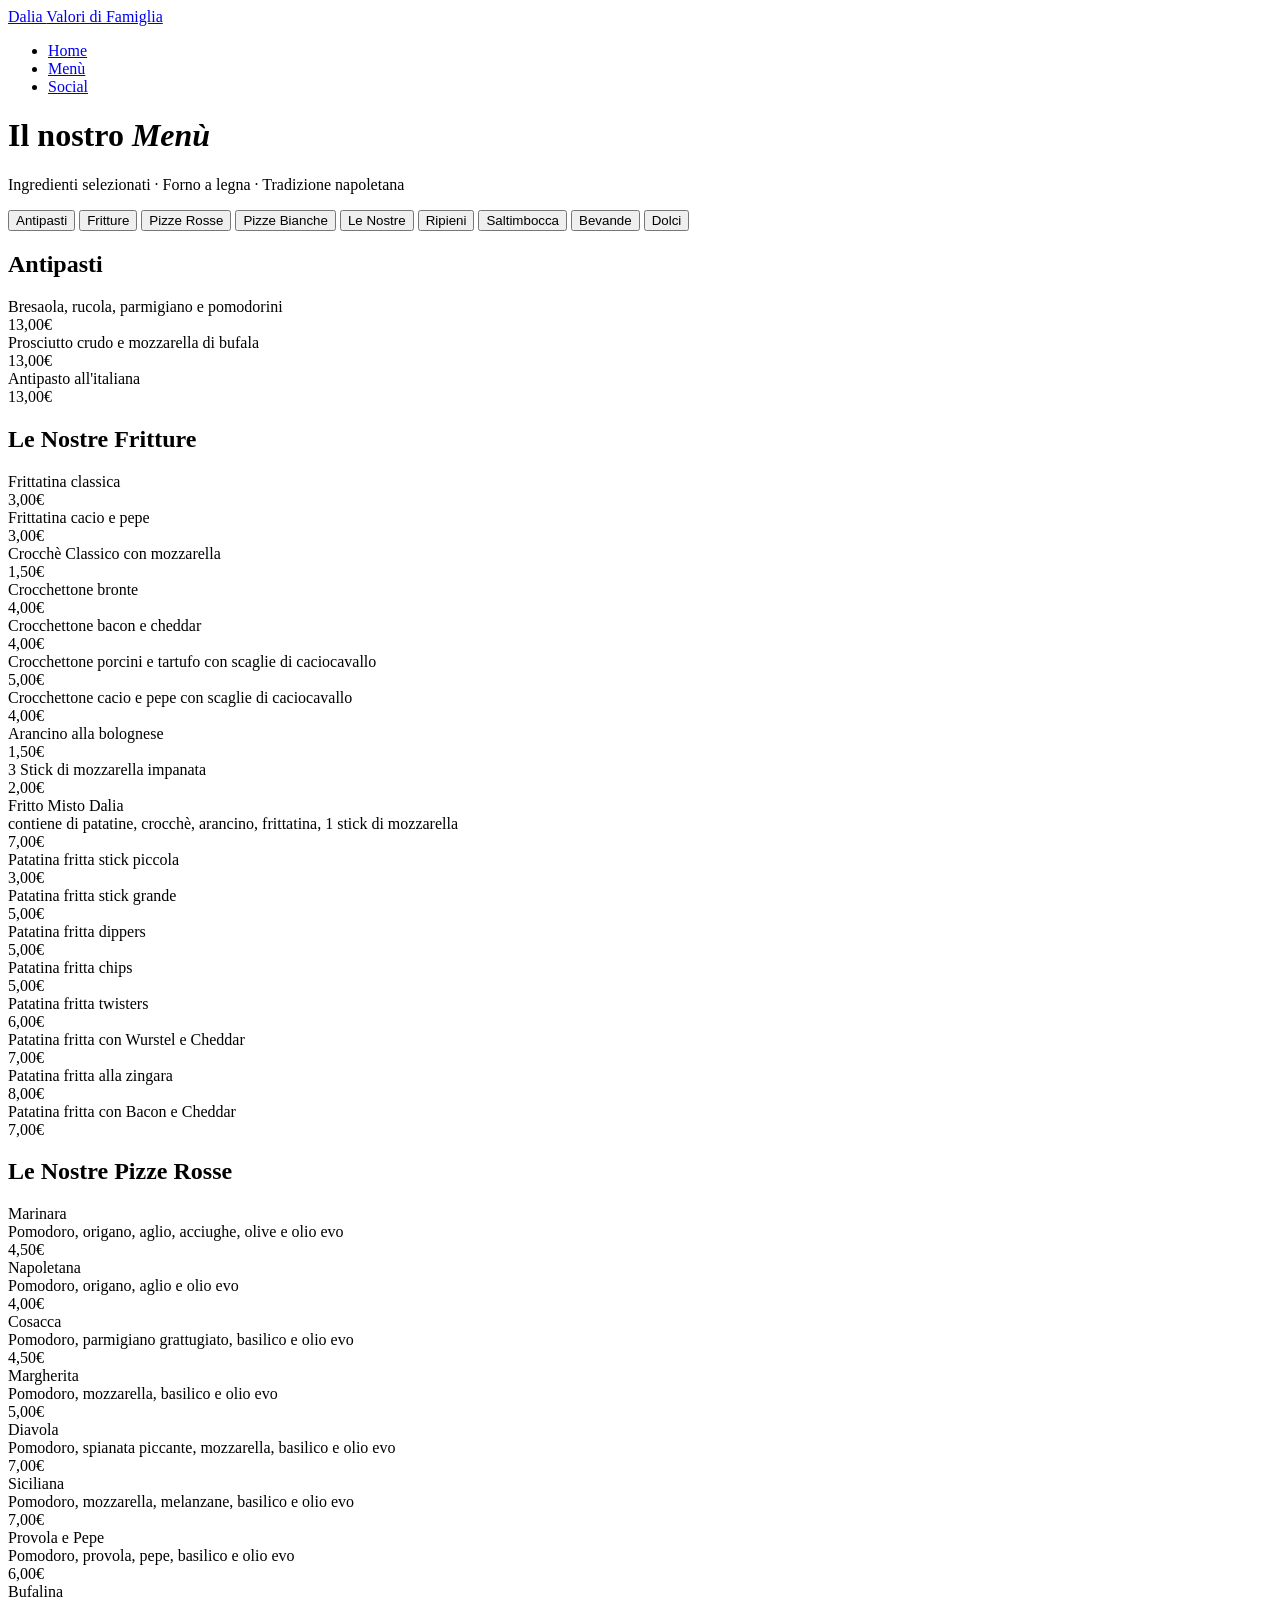
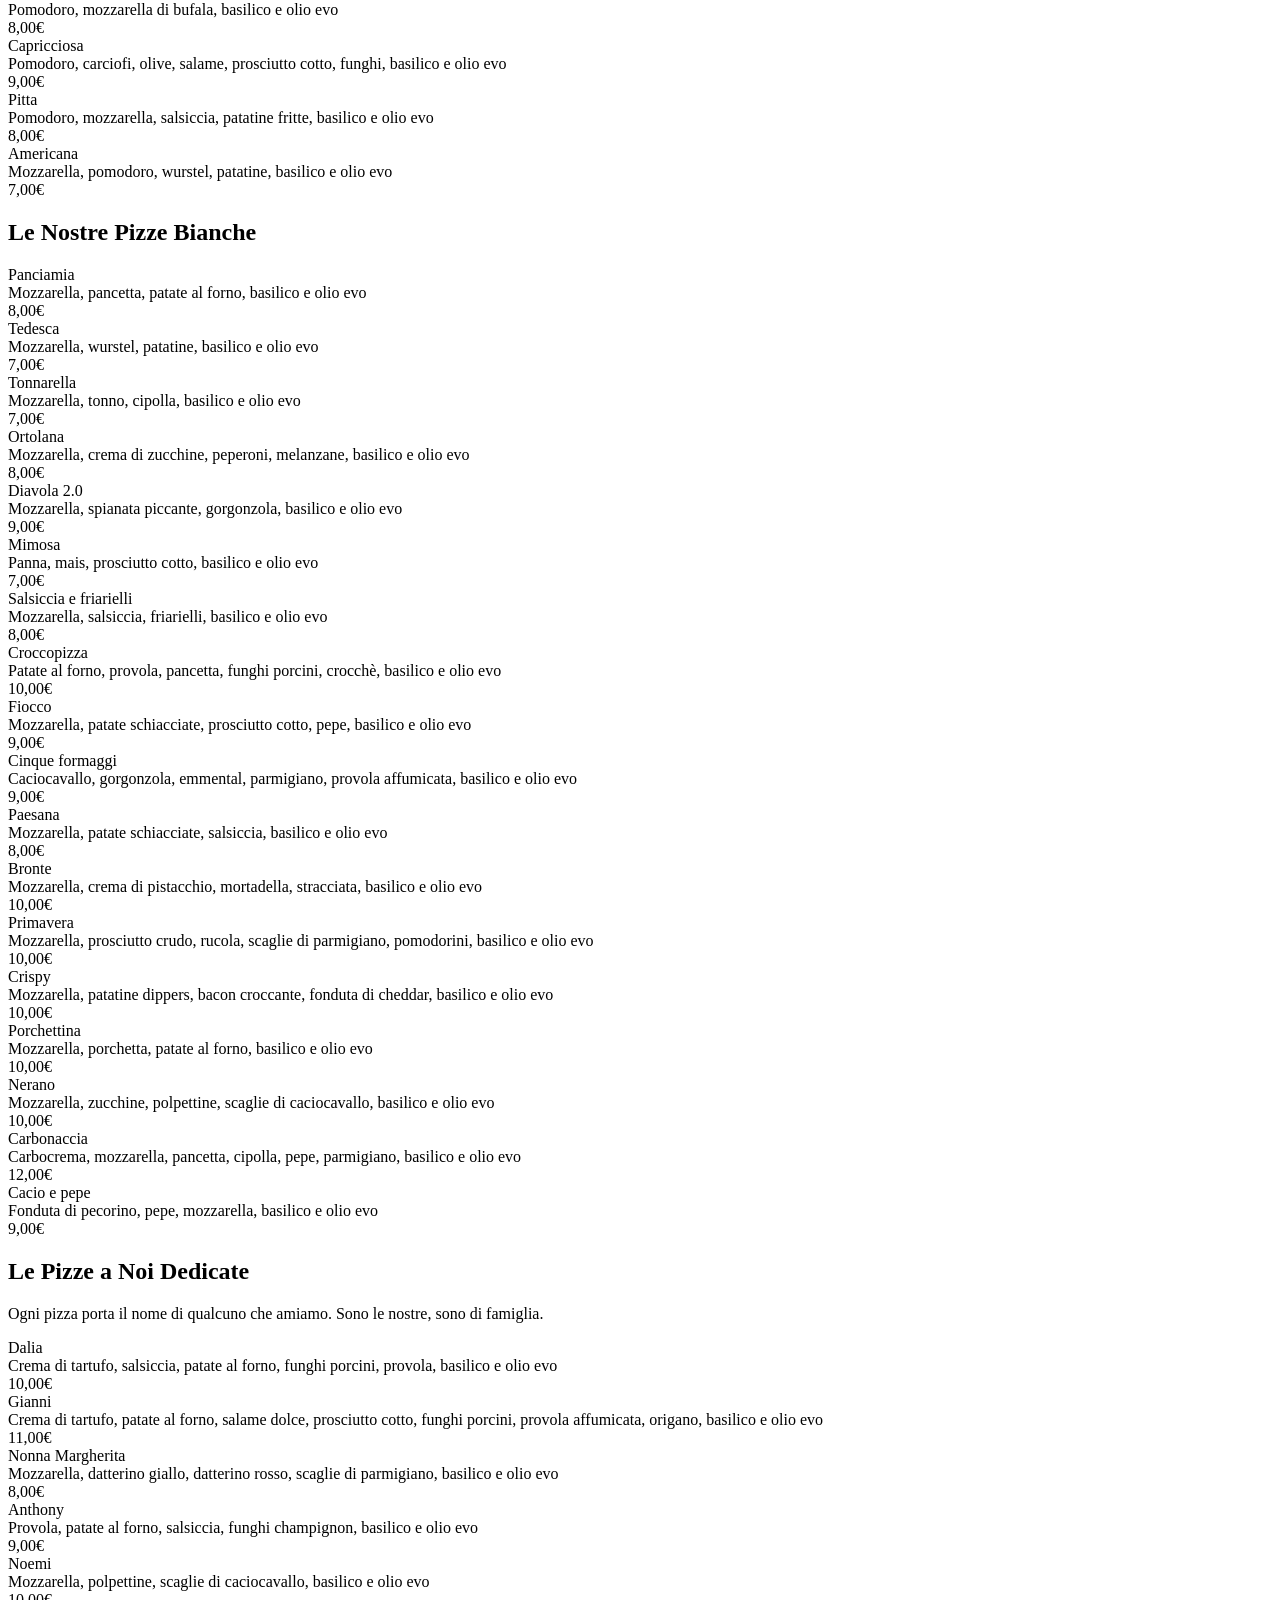
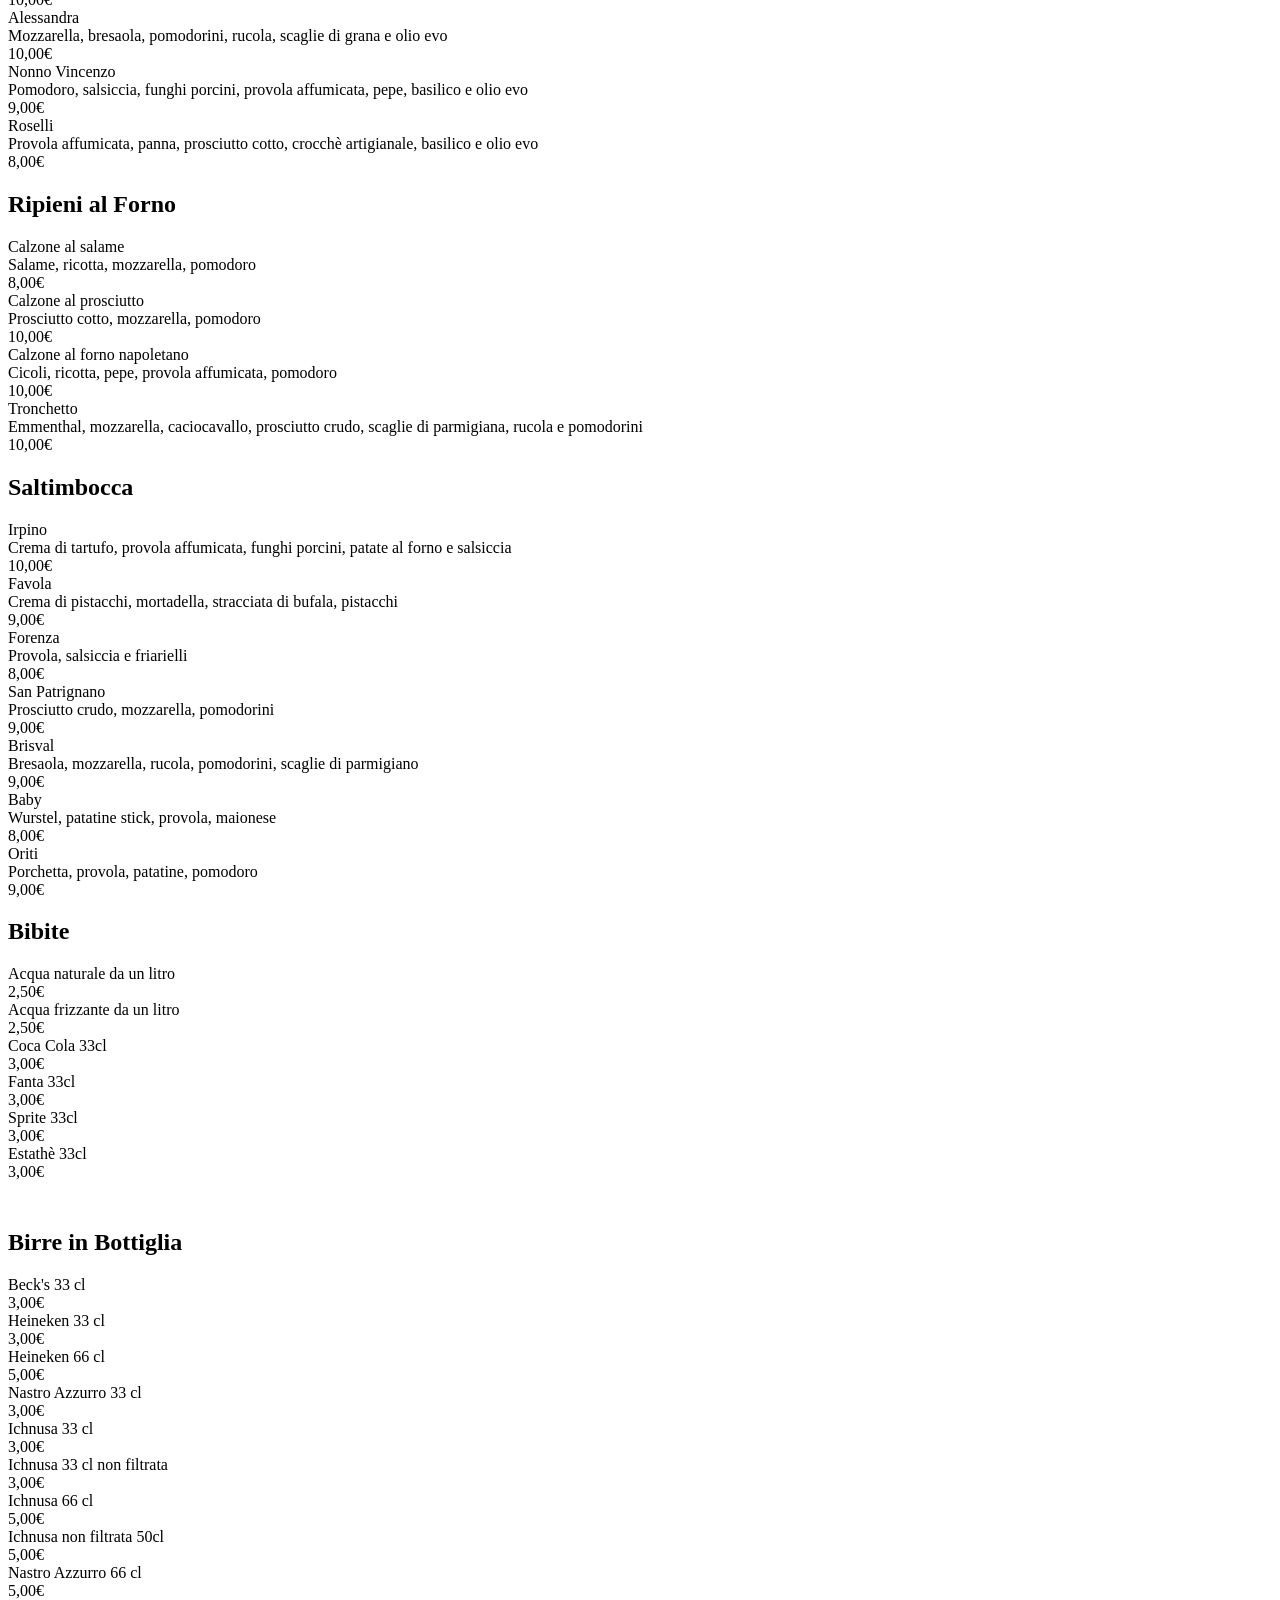
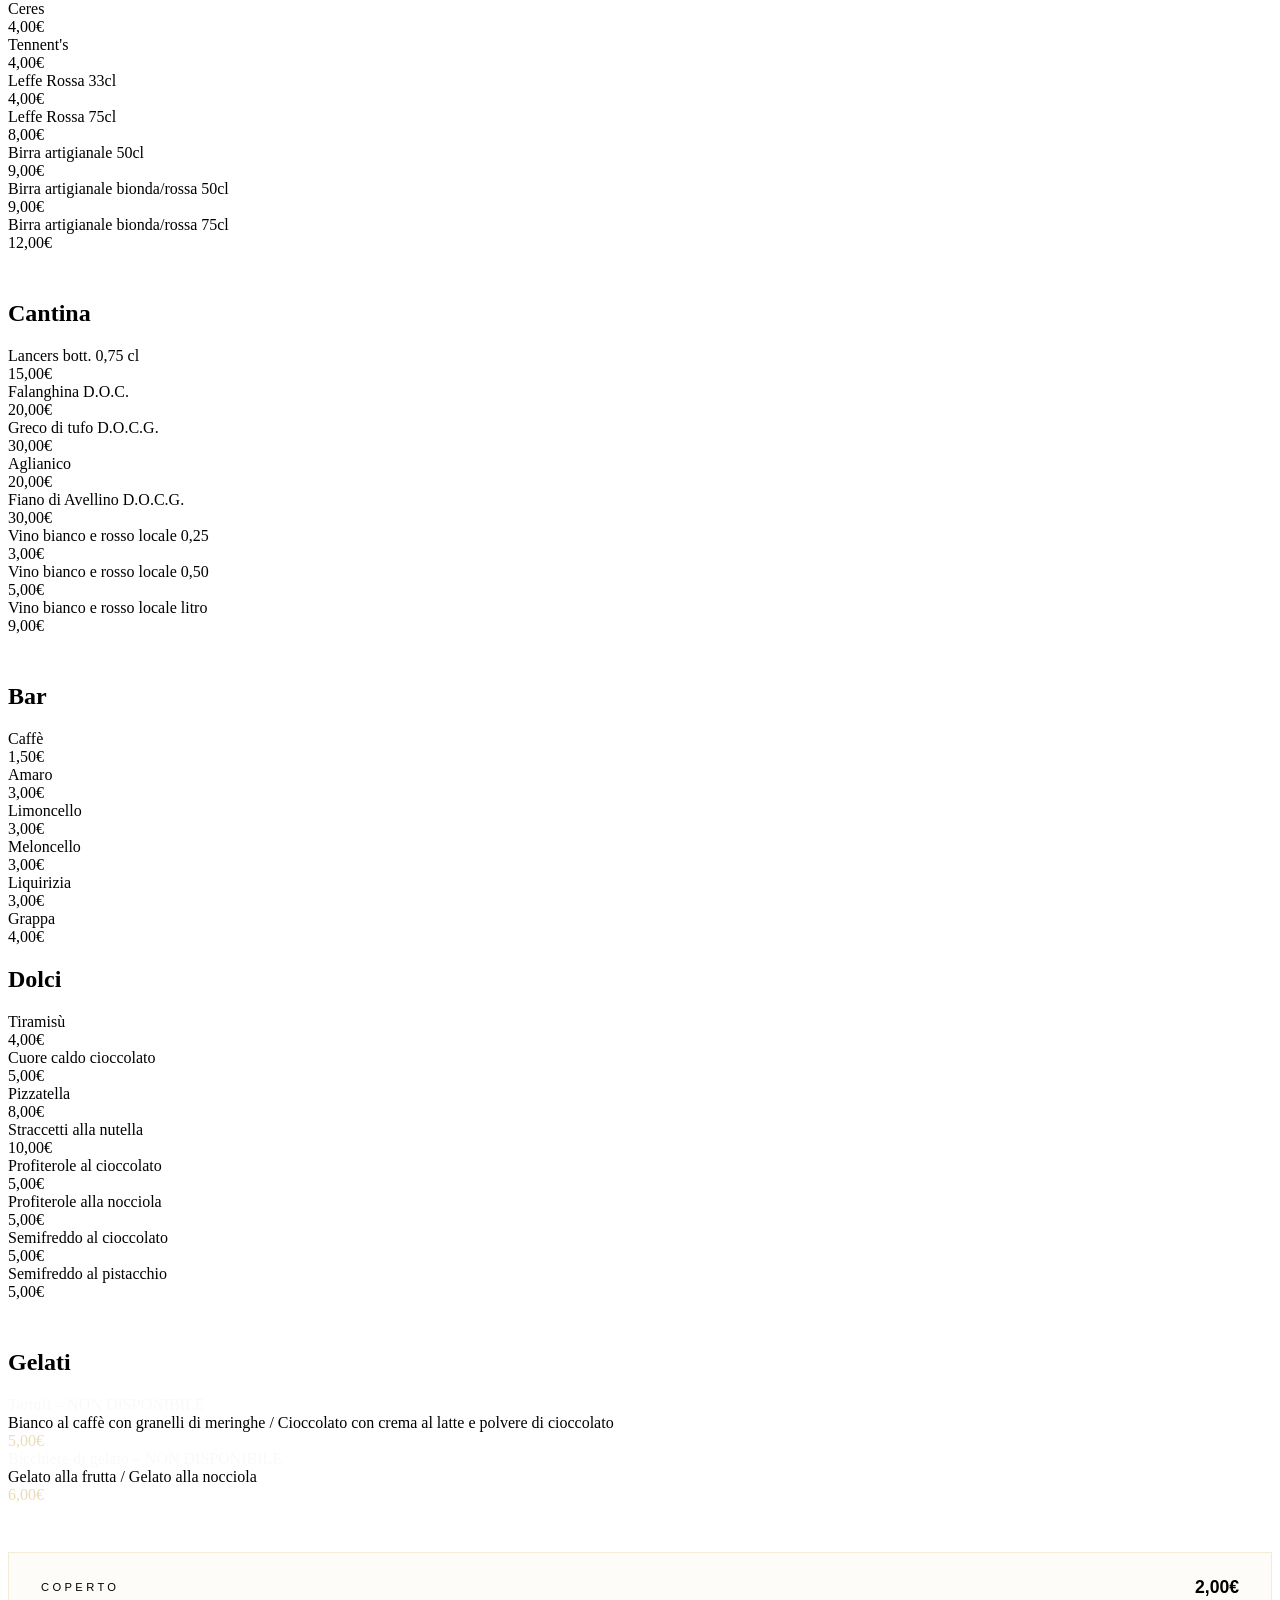
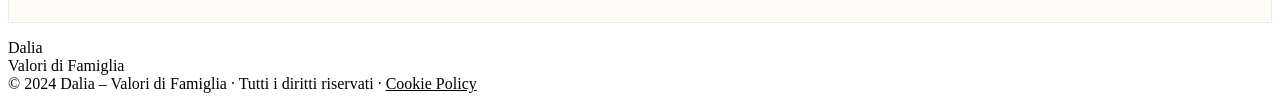
==== menu.html @ d6bb2cc9 "Add files via upload" ====
<!DOCTYPE html>
<html lang="it">
<head>
  <meta charset="UTF-8">
  <meta name="viewport" content="width=device-width, initial-scale=1.0">
  <title>Menù – Pizzeria Dalia</title>
  <link rel="stylesheet" href="style.css">
</head>
<body>

<!-- ─── NAV ─── -->
<nav id="navbar">
  <a class="nav-logo" href="index.html">
    <div class="nav-logo-text">
      Dalia
      <span>Valori di Famiglia</span>
    </div>
  </a>
  <ul class="nav-links">
    <li><a href="index.html">Home</a></li>
    <li><a href="menu.html" class="active">Menù</a></li>
    <li><a href="#social">Social</a></li>
  </ul>
</nav>

<!-- ─── MENU HERO ─── -->
<div class="menu-hero">
  <h1 class="menu-hero-title">Il nostro <em>Menù</em></h1>
  <p class="menu-hero-sub">Ingredienti selezionati · Forno a legna · Tradizione napoletana</p>
</div>

<!-- ─── STICKY NAV ─── -->
<div class="menu-nav" id="menuNav">
  <div class="menu-nav-inner">
    <button class="menu-nav-btn active" onclick="scrollTo('antipasti')">Antipasti</button>
    <button class="menu-nav-btn" onclick="scrollTo('fritture')">Fritture</button>
    <button class="menu-nav-btn" onclick="scrollTo('pizze-rosse')">Pizze Rosse</button>
    <button class="menu-nav-btn" onclick="scrollTo('pizze-bianche')">Pizze Bianche</button>
    <button class="menu-nav-btn" onclick="scrollTo('famiglia')">Le Nostre</button>
    <button class="menu-nav-btn" onclick="scrollTo('ripieni')">Ripieni</button>
    <button class="menu-nav-btn" onclick="scrollTo('saltimbocca')">Saltimbocca</button>
    <button class="menu-nav-btn" onclick="scrollTo('bibite')">Bevande</button>
    <button class="menu-nav-btn" onclick="scrollTo('dolci')">Dolci</button>
  </div>
</div>

<!-- ─── MENU CONTENT ─── -->
<main class="menu-main">

  <!-- ANTIPASTI -->
  <section class="menu-section" id="antipasti">
    <div class="menu-section-header">
      <div class="menu-section-line"></div>
      <h2 class="menu-section-title">Antipasti</h2>
      <div class="menu-section-line" style="background:linear-gradient(to left,rgba(192,57,43,0.6),transparent)"></div>
    </div>

    <div class="menu-item">
      <div class="menu-item-left">
        <div class="menu-item-name">Bresaola, rucola, parmigiano e pomodorini</div>
      </div>
      <div class="menu-item-price">13,00€</div>
    </div>
    <div class="menu-item">
      <div class="menu-item-left">
        <div class="menu-item-name">Prosciutto crudo e mozzarella di bufala</div>
      </div>
      <div class="menu-item-price">13,00€</div>
    </div>
    <div class="menu-item">
      <div class="menu-item-left">
        <div class="menu-item-name">Antipasto all'italiana</div>
      </div>
      <div class="menu-item-price">13,00€</div>
    </div>
  </section>

  <!-- LE NOSTRE FRITTURE -->
  <section class="menu-section" id="fritture">
    <div class="menu-section-header">
      <div class="menu-section-line"></div>
      <h2 class="menu-section-title">Le Nostre Fritture</h2>
      <div class="menu-section-line" style="background:linear-gradient(to left,rgba(192,57,43,0.6),transparent)"></div>
    </div>

    <div class="menu-item">
      <div class="menu-item-left"><div class="menu-item-name">Frittatina classica</div></div>
      <div class="menu-item-price">3,00€</div>
    </div>
    <div class="menu-item">
      <div class="menu-item-left"><div class="menu-item-name">Frittatina cacio e pepe</div></div>
      <div class="menu-item-price">3,00€</div>
    </div>
    <div class="menu-item">
      <div class="menu-item-left"><div class="menu-item-name">Crocchè Classico con mozzarella</div></div>
      <div class="menu-item-price">1,50€</div>
    </div>
    <div class="menu-item">
      <div class="menu-item-left"><div class="menu-item-name">Crocchettone bronte</div></div>
      <div class="menu-item-price">4,00€</div>
    </div>
    <div class="menu-item">
      <div class="menu-item-left"><div class="menu-item-name">Crocchettone bacon e cheddar</div></div>
      <div class="menu-item-price">4,00€</div>
    </div>
    <div class="menu-item">
      <div class="menu-item-left"><div class="menu-item-name">Crocchettone porcini e tartufo con scaglie di caciocavallo</div></div>
      <div class="menu-item-price">5,00€</div>
    </div>
    <div class="menu-item">
      <div class="menu-item-left"><div class="menu-item-name">Crocchettone cacio e pepe con scaglie di caciocavallo</div></div>
      <div class="menu-item-price">4,00€</div>
    </div>
    <div class="menu-item">
      <div class="menu-item-left"><div class="menu-item-name">Arancino alla bolognese</div></div>
      <div class="menu-item-price">1,50€</div>
    </div>
    <div class="menu-item">
      <div class="menu-item-left"><div class="menu-item-name">3 Stick di mozzarella impanata</div></div>
      <div class="menu-item-price">2,00€</div>
    </div>
    <div class="menu-item">
      <div class="menu-item-left">
        <div class="menu-item-name">Fritto Misto Dalia</div>
        <div class="menu-item-desc">contiene di patatine, crocchè, arancino, frittatina, 1 stick di mozzarella</div>
      </div>
      <div class="menu-item-price">7,00€</div>
    </div>
    <div class="menu-item">
      <div class="menu-item-left"><div class="menu-item-name">Patatina fritta stick piccola</div></div>
      <div class="menu-item-price">3,00€</div>
    </div>
    <div class="menu-item">
      <div class="menu-item-left"><div class="menu-item-name">Patatina fritta stick grande</div></div>
      <div class="menu-item-price">5,00€</div>
    </div>
    <div class="menu-item">
      <div class="menu-item-left"><div class="menu-item-name">Patatina fritta dippers</div></div>
      <div class="menu-item-price">5,00€</div>
    </div>
    <div class="menu-item">
      <div class="menu-item-left"><div class="menu-item-name">Patatina fritta chips</div></div>
      <div class="menu-item-price">5,00€</div>
    </div>
    <div class="menu-item">
      <div class="menu-item-left"><div class="menu-item-name">Patatina fritta twisters</div></div>
      <div class="menu-item-price">6,00€</div>
    </div>
    <div class="menu-item">
      <div class="menu-item-left"><div class="menu-item-name">Patatina fritta con Wurstel e Cheddar</div></div>
      <div class="menu-item-price">7,00€</div>
    </div>
    <div class="menu-item">
      <div class="menu-item-left"><div class="menu-item-name">Patatina fritta alla zingara</div></div>
      <div class="menu-item-price">8,00€</div>
    </div>
    <div class="menu-item">
      <div class="menu-item-left"><div class="menu-item-name">Patatina fritta con Bacon e Cheddar</div></div>
      <div class="menu-item-price">7,00€</div>
    </div>
  </section>

  <!-- PIZZE ROSSE -->
  <section class="menu-section" id="pizze-rosse">
    <div class="menu-section-header">
      <div class="menu-section-line"></div>
      <h2 class="menu-section-title">Le Nostre Pizze Rosse</h2>
      <div class="menu-section-line" style="background:linear-gradient(to left,rgba(192,57,43,0.6),transparent)"></div>
    </div>

    <div class="menu-item">
      <div class="menu-item-left">
        <div class="menu-item-name">Marinara</div>
        <div class="menu-item-desc">Pomodoro, origano, aglio, acciughe, olive e olio evo</div>
      </div>
      <div class="menu-item-price">4,50€</div>
    </div>
    <div class="menu-item">
      <div class="menu-item-left">
        <div class="menu-item-name">Napoletana</div>
        <div class="menu-item-desc">Pomodoro, origano, aglio e olio evo</div>
      </div>
      <div class="menu-item-price">4,00€</div>
    </div>
    <div class="menu-item">
      <div class="menu-item-left">
        <div class="menu-item-name">Cosacca</div>
        <div class="menu-item-desc">Pomodoro, parmigiano grattugiato, basilico e olio evo</div>
      </div>
      <div class="menu-item-price">4,50€</div>
    </div>
    <div class="menu-item">
      <div class="menu-item-left">
        <div class="menu-item-name">Margherita</div>
        <div class="menu-item-desc">Pomodoro, mozzarella, basilico e olio evo</div>
      </div>
      <div class="menu-item-price">5,00€</div>
    </div>
    <div class="menu-item">
      <div class="menu-item-left">
        <div class="menu-item-name">Diavola</div>
        <div class="menu-item-desc">Pomodoro, spianata piccante, mozzarella, basilico e olio evo</div>
      </div>
      <div class="menu-item-price">7,00€</div>
    </div>
    <div class="menu-item">
      <div class="menu-item-left">
        <div class="menu-item-name">Siciliana</div>
        <div class="menu-item-desc">Pomodoro, mozzarella, melanzane, basilico e olio evo</div>
      </div>
      <div class="menu-item-price">7,00€</div>
    </div>
    <div class="menu-item">
      <div class="menu-item-left">
        <div class="menu-item-name">Provola e Pepe</div>
        <div class="menu-item-desc">Pomodoro, provola, pepe, basilico e olio evo</div>
      </div>
      <div class="menu-item-price">6,00€</div>
    </div>
    <div class="menu-item">
      <div class="menu-item-left">
        <div class="menu-item-name">Bufalina</div>
        <div class="menu-item-desc">Pomodoro, mozzarella di bufala, basilico e olio evo</div>
      </div>
      <div class="menu-item-price">8,00€</div>
    </div>
    <div class="menu-item">
      <div class="menu-item-left">
        <div class="menu-item-name">Capricciosa</div>
        <div class="menu-item-desc">Pomodoro, carciofi, olive, salame, prosciutto cotto, funghi, basilico e olio evo</div>
      </div>
      <div class="menu-item-price">9,00€</div>
    </div>
    <div class="menu-item">
      <div class="menu-item-left">
        <div class="menu-item-name">Pitta</div>
        <div class="menu-item-desc">Pomodoro, mozzarella, salsiccia, patatine fritte, basilico e olio evo</div>
      </div>
      <div class="menu-item-price">8,00€</div>
    </div>
    <div class="menu-item">
      <div class="menu-item-left">
        <div class="menu-item-name">Americana</div>
        <div class="menu-item-desc">Mozzarella, pomodoro, wurstel, patatine, basilico e olio evo</div>
      </div>
      <div class="menu-item-price">7,00€</div>
    </div>
  </section>

  <!-- PIZZE BIANCHE -->
  <section class="menu-section" id="pizze-bianche">
    <div class="menu-section-header">
      <div class="menu-section-line"></div>
      <h2 class="menu-section-title">Le Nostre Pizze Bianche</h2>
      <div class="menu-section-line" style="background:linear-gradient(to left,rgba(192,57,43,0.6),transparent)"></div>
    </div>

    <div class="menu-item">
      <div class="menu-item-left">
        <div class="menu-item-name">Panciamia</div>
        <div class="menu-item-desc">Mozzarella, pancetta, patate al forno, basilico e olio evo</div>
      </div>
      <div class="menu-item-price">8,00€</div>
    </div>
    <div class="menu-item">
      <div class="menu-item-left">
        <div class="menu-item-name">Tedesca</div>
        <div class="menu-item-desc">Mozzarella, wurstel, patatine, basilico e olio evo</div>
      </div>
      <div class="menu-item-price">7,00€</div>
    </div>
    <div class="menu-item">
      <div class="menu-item-left">
        <div class="menu-item-name">Tonnarella</div>
        <div class="menu-item-desc">Mozzarella, tonno, cipolla, basilico e olio evo</div>
      </div>
      <div class="menu-item-price">7,00€</div>
    </div>
    <div class="menu-item">
      <div class="menu-item-left">
        <div class="menu-item-name">Ortolana</div>
        <div class="menu-item-desc">Mozzarella, crema di zucchine, peperoni, melanzane, basilico e olio evo</div>
      </div>
      <div class="menu-item-price">8,00€</div>
    </div>
    <div class="menu-item">
      <div class="menu-item-left">
        <div class="menu-item-name">Diavola 2.0</div>
        <div class="menu-item-desc">Mozzarella, spianata piccante, gorgonzola, basilico e olio evo</div>
      </div>
      <div class="menu-item-price">9,00€</div>
    </div>
    <div class="menu-item">
      <div class="menu-item-left">
        <div class="menu-item-name">Mimosa</div>
        <div class="menu-item-desc">Panna, mais, prosciutto cotto, basilico e olio evo</div>
      </div>
      <div class="menu-item-price">7,00€</div>
    </div>
    <div class="menu-item">
      <div class="menu-item-left">
        <div class="menu-item-name">Salsiccia e friarielli</div>
        <div class="menu-item-desc">Mozzarella, salsiccia, friarielli, basilico e olio evo</div>
      </div>
      <div class="menu-item-price">8,00€</div>
    </div>
    <div class="menu-item">
      <div class="menu-item-left">
        <div class="menu-item-name">Croccopizza</div>
        <div class="menu-item-desc">Patate al forno, provola, pancetta, funghi porcini, crocchè, basilico e olio evo</div>
      </div>
      <div class="menu-item-price">10,00€</div>
    </div>
    <div class="menu-item">
      <div class="menu-item-left">
        <div class="menu-item-name">Fiocco</div>
        <div class="menu-item-desc">Mozzarella, patate schiacciate, prosciutto cotto, pepe, basilico e olio evo</div>
      </div>
      <div class="menu-item-price">9,00€</div>
    </div>
    <div class="menu-item">
      <div class="menu-item-left">
        <div class="menu-item-name">Cinque formaggi</div>
        <div class="menu-item-desc">Caciocavallo, gorgonzola, emmental, parmigiano, provola affumicata, basilico e olio evo</div>
      </div>
      <div class="menu-item-price">9,00€</div>
    </div>
    <div class="menu-item">
      <div class="menu-item-left">
        <div class="menu-item-name">Paesana</div>
        <div class="menu-item-desc">Mozzarella, patate schiacciate, salsiccia, basilico e olio evo</div>
      </div>
      <div class="menu-item-price">8,00€</div>
    </div>
    <div class="menu-item">
      <div class="menu-item-left">
        <div class="menu-item-name">Bronte</div>
        <div class="menu-item-desc">Mozzarella, crema di pistacchio, mortadella, stracciata, basilico e olio evo</div>
      </div>
      <div class="menu-item-price">10,00€</div>
    </div>
    <div class="menu-item">
      <div class="menu-item-left">
        <div class="menu-item-name">Primavera</div>
        <div class="menu-item-desc">Mozzarella, prosciutto crudo, rucola, scaglie di parmigiano, pomodorini, basilico e olio evo</div>
      </div>
      <div class="menu-item-price">10,00€</div>
    </div>
    <div class="menu-item">
      <div class="menu-item-left">
        <div class="menu-item-name">Crispy</div>
        <div class="menu-item-desc">Mozzarella, patatine dippers, bacon croccante, fonduta di cheddar, basilico e olio evo</div>
      </div>
      <div class="menu-item-price">10,00€</div>
    </div>
    <div class="menu-item">
      <div class="menu-item-left">
        <div class="menu-item-name">Porchettina</div>
        <div class="menu-item-desc">Mozzarella, porchetta, patate al forno, basilico e olio evo</div>
      </div>
      <div class="menu-item-price">10,00€</div>
    </div>
    <div class="menu-item">
      <div class="menu-item-left">
        <div class="menu-item-name">Nerano</div>
        <div class="menu-item-desc">Mozzarella, zucchine, polpettine, scaglie di caciocavallo, basilico e olio evo</div>
      </div>
      <div class="menu-item-price">10,00€</div>
    </div>
    <div class="menu-item">
      <div class="menu-item-left">
        <div class="menu-item-name">Carbonaccia</div>
        <div class="menu-item-desc">Carbocrema, mozzarella, pancetta, cipolla, pepe, parmigiano, basilico e olio evo</div>
      </div>
      <div class="menu-item-price">12,00€</div>
    </div>
    <div class="menu-item">
      <div class="menu-item-left">
        <div class="menu-item-name">Cacio e pepe</div>
        <div class="menu-item-desc">Fonduta di pecorino, pepe, mozzarella, basilico e olio evo</div>
      </div>
      <div class="menu-item-price">9,00€</div>
    </div>
  </section>

  <!-- LE PIZZE A NOI DEDICATE -->
  <section class="menu-section" id="famiglia">
    <div class="menu-section-header">
      <div class="menu-section-line"></div>
      <h2 class="menu-section-title">Le Pizze a Noi Dedicate</h2>
      <div class="menu-section-line" style="background:linear-gradient(to left,rgba(192,57,43,0.6),transparent)"></div>
    </div>

    <div class="famiglia-intro">
      <p>Ogni pizza porta il nome di qualcuno che amiamo. Sono le nostre, sono di famiglia.</p>
    </div>

    <div class="menu-item">
      <div class="menu-item-left">
        <div class="menu-item-name">Dalia</div>
        <div class="menu-item-desc">Crema di tartufo, salsiccia, patate al forno, funghi porcini, provola, basilico e olio evo</div>
      </div>
      <div class="menu-item-price">10,00€</div>
    </div>
    <div class="menu-item">
      <div class="menu-item-left">
        <div class="menu-item-name">Gianni</div>
        <div class="menu-item-desc">Crema di tartufo, patate al forno, salame dolce, prosciutto cotto, funghi porcini, provola affumicata, origano, basilico e olio evo</div>
      </div>
      <div class="menu-item-price">11,00€</div>
    </div>
    <div class="menu-item">
      <div class="menu-item-left">
        <div class="menu-item-name">Nonna Margherita</div>
        <div class="menu-item-desc">Mozzarella, datterino giallo, datterino rosso, scaglie di parmigiano, basilico e olio evo</div>
      </div>
      <div class="menu-item-price">8,00€</div>
    </div>
    <div class="menu-item">
      <div class="menu-item-left">
        <div class="menu-item-name">Anthony</div>
        <div class="menu-item-desc">Provola, patate al forno, salsiccia, funghi champignon, basilico e olio evo</div>
      </div>
      <div class="menu-item-price">9,00€</div>
    </div>
    <div class="menu-item">
      <div class="menu-item-left">
        <div class="menu-item-name">Noemi</div>
        <div class="menu-item-desc">Mozzarella, polpettine, scaglie di caciocavallo, basilico e olio evo</div>
      </div>
      <div class="menu-item-price">10,00€</div>
    </div>
    <div class="menu-item">
      <div class="menu-item-left">
        <div class="menu-item-name">Alessandra</div>
        <div class="menu-item-desc">Mozzarella, bresaola, pomodorini, rucola, scaglie di grana e olio evo</div>
      </div>
      <div class="menu-item-price">10,00€</div>
    </div>
    <div class="menu-item">
      <div class="menu-item-left">
        <div class="menu-item-name">Nonno Vincenzo</div>
        <div class="menu-item-desc">Pomodoro, salsiccia, funghi porcini, provola affumicata, pepe, basilico e olio evo</div>
      </div>
      <div class="menu-item-price">9,00€</div>
    </div>
    <div class="menu-item">
      <div class="menu-item-left">
        <div class="menu-item-name">Roselli</div>
        <div class="menu-item-desc">Provola affumicata, panna, prosciutto cotto, crocchè artigianale, basilico e olio evo</div>
      </div>
      <div class="menu-item-price">8,00€</div>
    </div>
  </section>

  <!-- RIPIENI AL FORNO -->
  <section class="menu-section" id="ripieni">
    <div class="menu-section-header">
      <div class="menu-section-line"></div>
      <h2 class="menu-section-title">Ripieni al Forno</h2>
      <div class="menu-section-line" style="background:linear-gradient(to left,rgba(192,57,43,0.6),transparent)"></div>
    </div>

    <div class="menu-item">
      <div class="menu-item-left">
        <div class="menu-item-name">Calzone al salame</div>
        <div class="menu-item-desc">Salame, ricotta, mozzarella, pomodoro</div>
      </div>
      <div class="menu-item-price">8,00€</div>
    </div>
    <div class="menu-item">
      <div class="menu-item-left">
        <div class="menu-item-name">Calzone al prosciutto</div>
        <div class="menu-item-desc">Prosciutto cotto, mozzarella, pomodoro</div>
      </div>
      <div class="menu-item-price">10,00€</div>
    </div>
    <div class="menu-item">
      <div class="menu-item-left">
        <div class="menu-item-name">Calzone al forno napoletano</div>
        <div class="menu-item-desc">Cicoli, ricotta, pepe, provola affumicata, pomodoro</div>
      </div>
      <div class="menu-item-price">10,00€</div>
    </div>
    <div class="menu-item">
      <div class="menu-item-left">
        <div class="menu-item-name">Tronchetto</div>
        <div class="menu-item-desc">Emmenthal, mozzarella, caciocavallo, prosciutto crudo, scaglie di parmigiana, rucola e pomodorini</div>
      </div>
      <div class="menu-item-price">10,00€</div>
    </div>
  </section>

  <!-- SALTIMBOCCA -->
  <section class="menu-section" id="saltimbocca">
    <div class="menu-section-header">
      <div class="menu-section-line"></div>
      <h2 class="menu-section-title">Saltimbocca</h2>
      <div class="menu-section-line" style="background:linear-gradient(to left,rgba(192,57,43,0.6),transparent)"></div>
    </div>

    <div class="menu-item">
      <div class="menu-item-left">
        <div class="menu-item-name">Irpino</div>
        <div class="menu-item-desc">Crema di tartufo, provola affumicata, funghi porcini, patate al forno e salsiccia</div>
      </div>
      <div class="menu-item-price">10,00€</div>
    </div>
    <div class="menu-item">
      <div class="menu-item-left">
        <div class="menu-item-name">Favola</div>
        <div class="menu-item-desc">Crema di pistacchi, mortadella, stracciata di bufala, pistacchi</div>
      </div>
      <div class="menu-item-price">9,00€</div>
    </div>
    <div class="menu-item">
      <div class="menu-item-left">
        <div class="menu-item-name">Forenza</div>
        <div class="menu-item-desc">Provola, salsiccia e friarielli</div>
      </div>
      <div class="menu-item-price">8,00€</div>
    </div>
    <div class="menu-item">
      <div class="menu-item-left">
        <div class="menu-item-name">San Patrignano</div>
        <div class="menu-item-desc">Prosciutto crudo, mozzarella, pomodorini</div>
      </div>
      <div class="menu-item-price">9,00€</div>
    </div>
    <div class="menu-item">
      <div class="menu-item-left">
        <div class="menu-item-name">Brisval</div>
        <div class="menu-item-desc">Bresaola, mozzarella, rucola, pomodorini, scaglie di parmigiano</div>
      </div>
      <div class="menu-item-price">9,00€</div>
    </div>
    <div class="menu-item">
      <div class="menu-item-left">
        <div class="menu-item-name">Baby</div>
        <div class="menu-item-desc">Wurstel, patatine stick, provola, maionese</div>
      </div>
      <div class="menu-item-price">8,00€</div>
    </div>
    <div class="menu-item">
      <div class="menu-item-left">
        <div class="menu-item-name">Oriti</div>
        <div class="menu-item-desc">Porchetta, provola, patatine, pomodoro</div>
      </div>
      <div class="menu-item-price">9,00€</div>
    </div>
  </section>

  <!-- BIBITE -->
  <section class="menu-section" id="bibite">
    <div class="menu-section-header">
      <div class="menu-section-line"></div>
      <h2 class="menu-section-title">Bibite</h2>
      <div class="menu-section-line" style="background:linear-gradient(to left,rgba(192,57,43,0.6),transparent)"></div>
    </div>

    <div class="drink-grid">
      <div class="menu-item">
        <div class="menu-item-left"><div class="menu-item-name">Acqua naturale da un litro</div></div>
        <div class="menu-item-price">2,50€</div>
      </div>
      <div class="menu-item">
        <div class="menu-item-left"><div class="menu-item-name">Acqua frizzante da un litro</div></div>
        <div class="menu-item-price">2,50€</div>
      </div>
      <div class="menu-item">
        <div class="menu-item-left"><div class="menu-item-name">Coca Cola 33cl</div></div>
        <div class="menu-item-price">3,00€</div>
      </div>
      <div class="menu-item">
        <div class="menu-item-left"><div class="menu-item-name">Fanta 33cl</div></div>
        <div class="menu-item-price">3,00€</div>
      </div>
      <div class="menu-item">
        <div class="menu-item-left"><div class="menu-item-name">Sprite 33cl</div></div>
        <div class="menu-item-price">3,00€</div>
      </div>
      <div class="menu-item">
        <div class="menu-item-left"><div class="menu-item-name">Estathè 33cl</div></div>
        <div class="menu-item-price">3,00€</div>
      </div>
    </div>

    <div class="menu-section-header" style="margin-top:3rem">
      <div class="menu-section-line"></div>
      <h2 class="menu-section-title">Birre in Bottiglia</h2>
      <div class="menu-section-line" style="background:linear-gradient(to left,rgba(192,57,43,0.6),transparent)"></div>
    </div>
    <div class="drink-grid">
      <div class="menu-item"><div class="menu-item-left"><div class="menu-item-name">Beck's 33 cl</div></div><div class="menu-item-price">3,00€</div></div>
      <div class="menu-item"><div class="menu-item-left"><div class="menu-item-name">Heineken 33 cl</div></div><div class="menu-item-price">3,00€</div></div>
      <div class="menu-item"><div class="menu-item-left"><div class="menu-item-name">Heineken 66 cl</div></div><div class="menu-item-price">5,00€</div></div>
      <div class="menu-item"><div class="menu-item-left"><div class="menu-item-name">Nastro Azzurro 33 cl</div></div><div class="menu-item-price">3,00€</div></div>
      <div class="menu-item"><div class="menu-item-left"><div class="menu-item-name">Ichnusa 33 cl</div></div><div class="menu-item-price">3,00€</div></div>
      <div class="menu-item"><div class="menu-item-left"><div class="menu-item-name">Ichnusa 33 cl non filtrata</div></div><div class="menu-item-price">3,00€</div></div>
      <div class="menu-item"><div class="menu-item-left"><div class="menu-item-name">Ichnusa 66 cl</div></div><div class="menu-item-price">5,00€</div></div>
      <div class="menu-item"><div class="menu-item-left"><div class="menu-item-name">Ichnusa non filtrata 50cl</div></div><div class="menu-item-price">5,00€</div></div>
      <div class="menu-item"><div class="menu-item-left"><div class="menu-item-name">Nastro Azzurro 66 cl</div></div><div class="menu-item-price">5,00€</div></div>
      <div class="menu-item"><div class="menu-item-left"><div class="menu-item-name">Ceres</div></div><div class="menu-item-price">4,00€</div></div>
      <div class="menu-item"><div class="menu-item-left"><div class="menu-item-name">Tennent's</div></div><div class="menu-item-price">4,00€</div></div>
      <div class="menu-item"><div class="menu-item-left"><div class="menu-item-name">Leffe Rossa 33cl</div></div><div class="menu-item-price">4,00€</div></div>
      <div class="menu-item"><div class="menu-item-left"><div class="menu-item-name">Leffe Rossa 75cl</div></div><div class="menu-item-price">8,00€</div></div>
      <div class="menu-item"><div class="menu-item-left"><div class="menu-item-name">Birra artigianale 50cl</div></div><div class="menu-item-price">9,00€</div></div>
      <div class="menu-item"><div class="menu-item-left"><div class="menu-item-name">Birra artigianale bionda/rossa 50cl</div></div><div class="menu-item-price">9,00€</div></div>
      <div class="menu-item"><div class="menu-item-left"><div class="menu-item-name">Birra artigianale bionda/rossa 75cl</div></div><div class="menu-item-price">12,00€</div></div>
    </div>

    <div class="menu-section-header" style="margin-top:3rem">
      <div class="menu-section-line"></div>
      <h2 class="menu-section-title">Cantina</h2>
      <div class="menu-section-line" style="background:linear-gradient(to left,rgba(192,57,43,0.6),transparent)"></div>
    </div>
    <div class="menu-item"><div class="menu-item-left"><div class="menu-item-name">Lancers bott. 0,75 cl</div></div><div class="menu-item-price">15,00€</div></div>
    <div class="menu-item"><div class="menu-item-left"><div class="menu-item-name">Falanghina D.O.C.</div></div><div class="menu-item-price">20,00€</div></div>
    <div class="menu-item"><div class="menu-item-left"><div class="menu-item-name">Greco di tufo D.O.C.G.</div></div><div class="menu-item-price">30,00€</div></div>
    <div class="menu-item"><div class="menu-item-left"><div class="menu-item-name">Aglianico</div></div><div class="menu-item-price">20,00€</div></div>
    <div class="menu-item"><div class="menu-item-left"><div class="menu-item-name">Fiano di Avellino D.O.C.G.</div></div><div class="menu-item-price">30,00€</div></div>
    <div class="menu-item"><div class="menu-item-left"><div class="menu-item-name">Vino bianco e rosso locale 0,25</div></div><div class="menu-item-price">3,00€</div></div>
    <div class="menu-item"><div class="menu-item-left"><div class="menu-item-name">Vino bianco e rosso locale 0,50</div></div><div class="menu-item-price">5,00€</div></div>
    <div class="menu-item"><div class="menu-item-left"><div class="menu-item-name">Vino bianco e rosso locale litro</div></div><div class="menu-item-price">9,00€</div></div>

    <div class="menu-section-header" style="margin-top:3rem">
      <div class="menu-section-line"></div>
      <h2 class="menu-section-title">Bar</h2>
      <div class="menu-section-line" style="background:linear-gradient(to left,rgba(192,57,43,0.6),transparent)"></div>
    </div>
    <div class="drink-grid">
      <div class="menu-item"><div class="menu-item-left"><div class="menu-item-name">Caffè</div></div><div class="menu-item-price">1,50€</div></div>
      <div class="menu-item"><div class="menu-item-left"><div class="menu-item-name">Amaro</div></div><div class="menu-item-price">3,00€</div></div>
      <div class="menu-item"><div class="menu-item-left"><div class="menu-item-name">Limoncello</div></div><div class="menu-item-price">3,00€</div></div>
      <div class="menu-item"><div class="menu-item-left"><div class="menu-item-name">Meloncello</div></div><div class="menu-item-price">3,00€</div></div>
      <div class="menu-item"><div class="menu-item-left"><div class="menu-item-name">Liquirizia</div></div><div class="menu-item-price">3,00€</div></div>
      <div class="menu-item"><div class="menu-item-left"><div class="menu-item-name">Grappa</div></div><div class="menu-item-price">4,00€</div></div>
    </div>
  </section>

  <!-- DOLCI -->
  <section class="menu-section" id="dolci">
    <div class="menu-section-header">
      <div class="menu-section-line"></div>
      <h2 class="menu-section-title">Dolci</h2>
      <div class="menu-section-line" style="background:linear-gradient(to left,rgba(192,57,43,0.6),transparent)"></div>
    </div>

    <div class="menu-item"><div class="menu-item-left"><div class="menu-item-name">Tiramisù</div></div><div class="menu-item-price">4,00€</div></div>
    <div class="menu-item"><div class="menu-item-left"><div class="menu-item-name">Cuore caldo cioccolato</div></div><div class="menu-item-price">5,00€</div></div>
    <div class="menu-item"><div class="menu-item-left"><div class="menu-item-name">Pizzatella</div></div><div class="menu-item-price">8,00€</div></div>
    <div class="menu-item"><div class="menu-item-left"><div class="menu-item-name">Straccetti alla nutella</div></div><div class="menu-item-price">10,00€</div></div>
    <div class="menu-item"><div class="menu-item-left"><div class="menu-item-name">Profiterole al cioccolato</div></div><div class="menu-item-price">5,00€</div></div>
    <div class="menu-item"><div class="menu-item-left"><div class="menu-item-name">Profiterole alla nocciola</div></div><div class="menu-item-price">5,00€</div></div>
    <div class="menu-item"><div class="menu-item-left"><div class="menu-item-name">Semifreddo al cioccolato</div></div><div class="menu-item-price">5,00€</div></div>
    <div class="menu-item"><div class="menu-item-left"><div class="menu-item-name">Semifreddo al pistacchio</div></div><div class="menu-item-price">5,00€</div></div>

    <div class="menu-section-header" style="margin-top:3rem">
      <div class="menu-section-line"></div>
      <h2 class="menu-section-title">Gelati</h2>
      <div class="menu-section-line" style="background:linear-gradient(to left,rgba(192,57,43,0.6),transparent)"></div>
    </div>
    <div class="menu-item">
      <div class="menu-item-left">
        <div class="menu-item-name" style="color:rgba(245,240,232,0.4)">Tartufi – NON DISPONIBILE</div>
        <div class="menu-item-desc">Bianco al caffè con granelli di meringhe / Cioccolato con crema al latte e polvere di cioccolato</div>
      </div>
      <div class="menu-item-price" style="color:rgba(201,168,76,0.4)">5,00€</div>
    </div>
    <div class="menu-item">
      <div class="menu-item-left">
        <div class="menu-item-name" style="color:rgba(245,240,232,0.4)">Bicchiere di gelato – NON DISPONIBILE</div>
        <div class="menu-item-desc">Gelato alla frutta / Gelato alla nocciola</div>
      </div>
      <div class="menu-item-price" style="color:rgba(201,168,76,0.4)">6,00€</div>
    </div>
  </section>

  <!-- COPERTO -->
  <section class="menu-section" id="coperto" style="padding-top:3rem;padding-bottom:1rem;">
    <div style="display:flex;align-items:center;justify-content:space-between;padding:1.5rem 2rem;border:1px solid rgba(201,168,76,0.2);background:rgba(201,168,76,0.04);">
      <span style="font-family:'Barlow Condensed',sans-serif;font-size:0.7rem;letter-spacing:0.3em;text-transform:uppercase;color:var(--oro);">Coperto</span>
      <span style="font-family:'Barlow Condensed',sans-serif;font-size:1.1rem;font-weight:600;color:var(--oro);">2,00€</span>
    </div>
  </section>

</main>

<!-- ─── FOOTER ─── -->
<footer>
  <div class="footer-logo">Dalia</div>
  <div class="footer-tagline">Valori di Famiglia</div>
  <div class="footer-copy">© 2024 Dalia – Valori di Famiglia · Tutti i diritti riservati · <a href="#" style="color:inherit">Cookie Policy</a></div>
</footer>

<!-- ─── SCRIPTS ─── -->
<script>
  const nav = document.getElementById('navbar');
  window.addEventListener('scroll', () => {
    nav.classList.toggle('scrolled', window.scrollY > 60);
  });

  function scrollTo(id) {
    const el = document.getElementById(id);
    if (el) {
      const offset = 140;
      const top = el.getBoundingClientRect().top + window.pageYOffset - offset;
      window.scrollTo({ top, behavior: 'smooth' });
    }
  }

  // Active nav highlight on scroll
  const sections = document.querySelectorAll('.menu-section[id]');
  const navBtns = document.querySelectorAll('.menu-nav-btn');

  const observer = new IntersectionObserver((entries) => {
    entries.forEach(entry => {
      if (entry.isIntersecting) {
        const id = entry.target.id;
        navBtns.forEach(btn => {
          btn.classList.remove('active');
          if (btn.getAttribute('onclick')?.includes(id)) {
            btn.classList.add('active');
          }
        });
      }
    });
  }, { rootMargin: '-120px 0px -60% 0px' });

  sections.forEach(s => observer.observe(s));
</script>

</body>
</html>
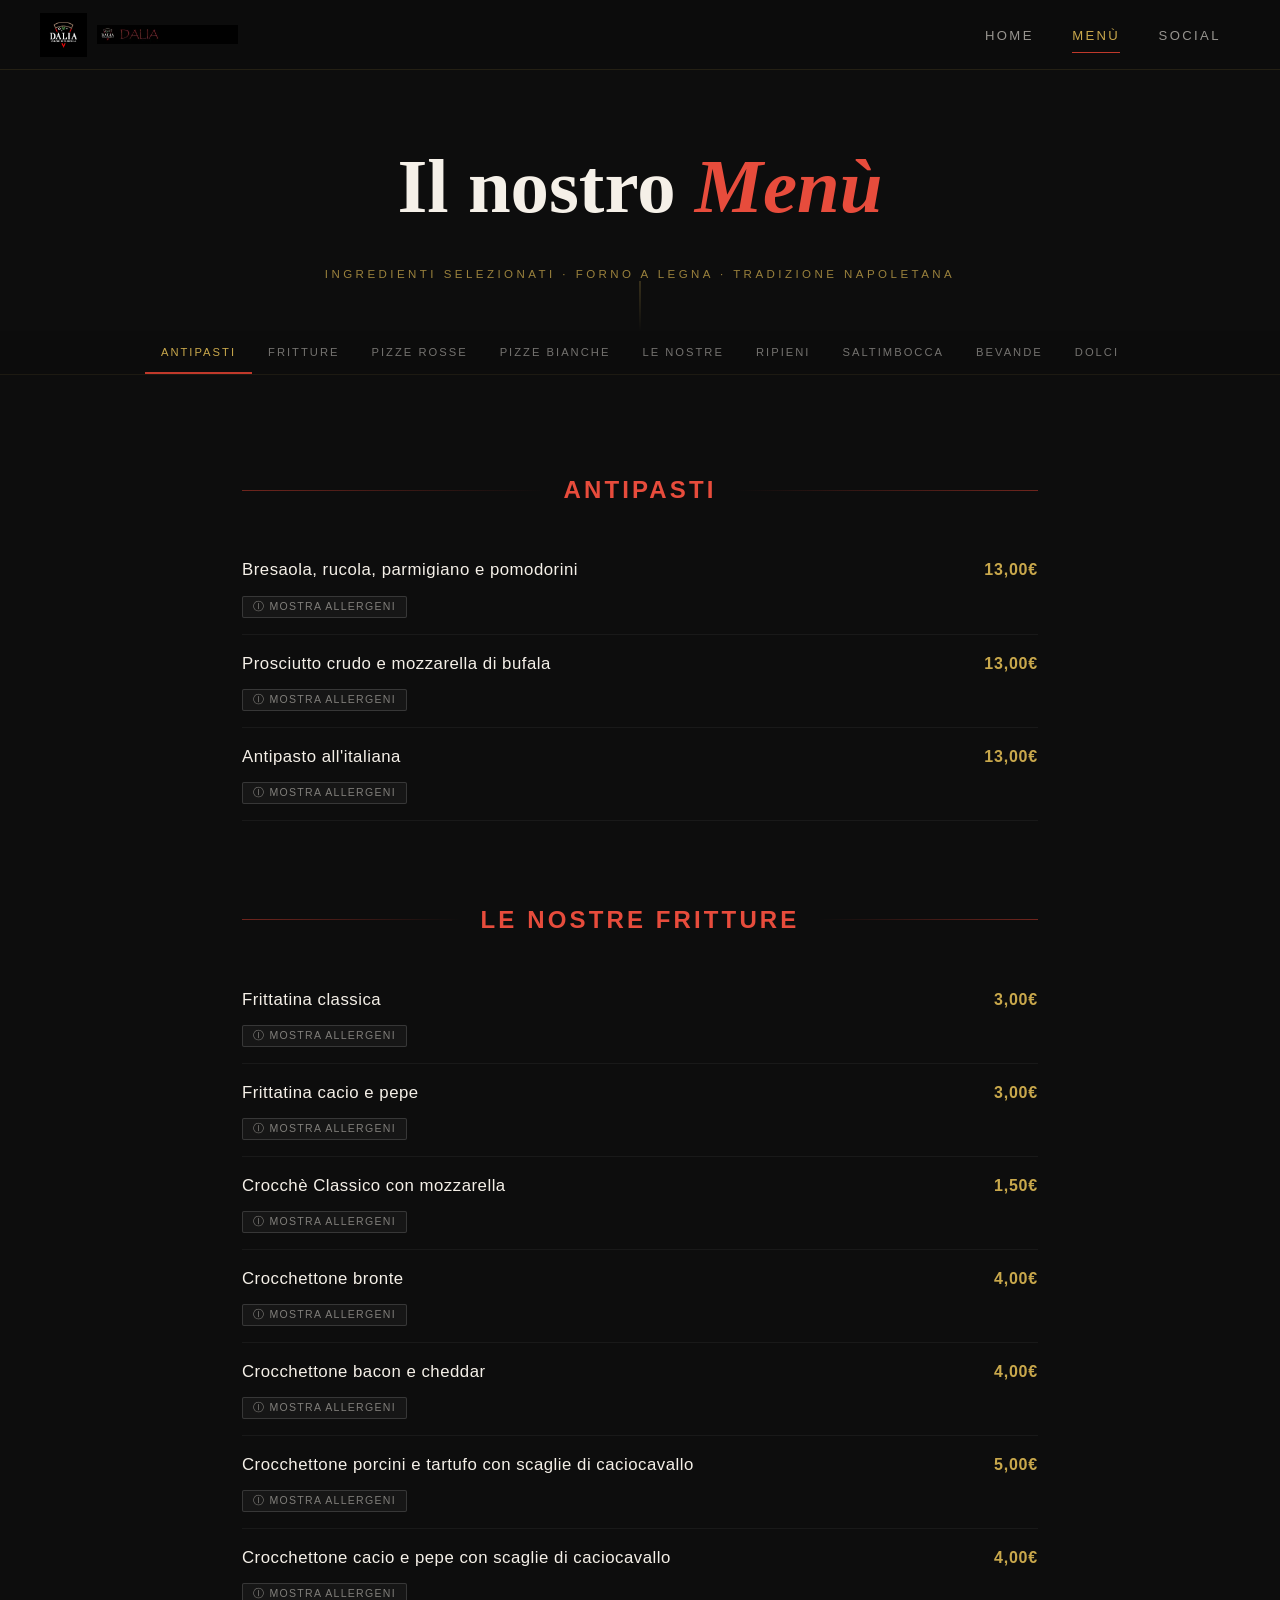
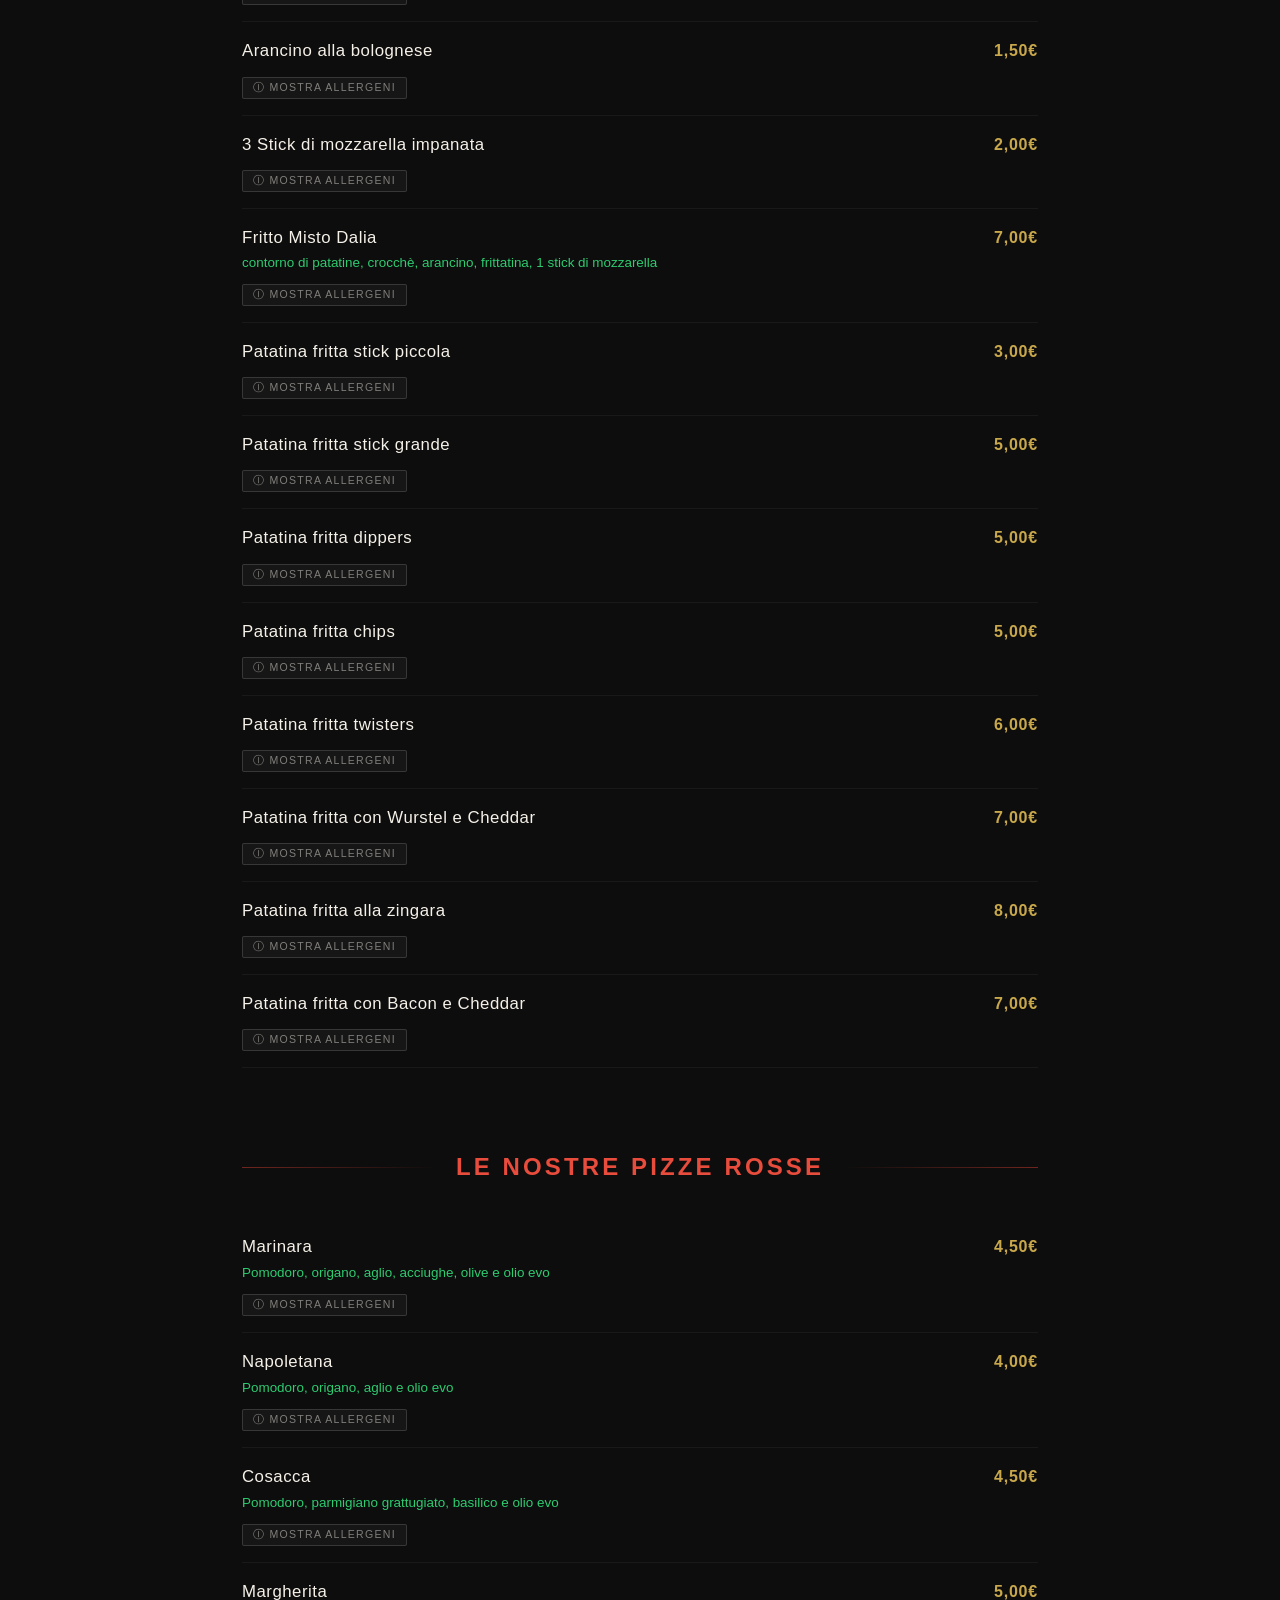
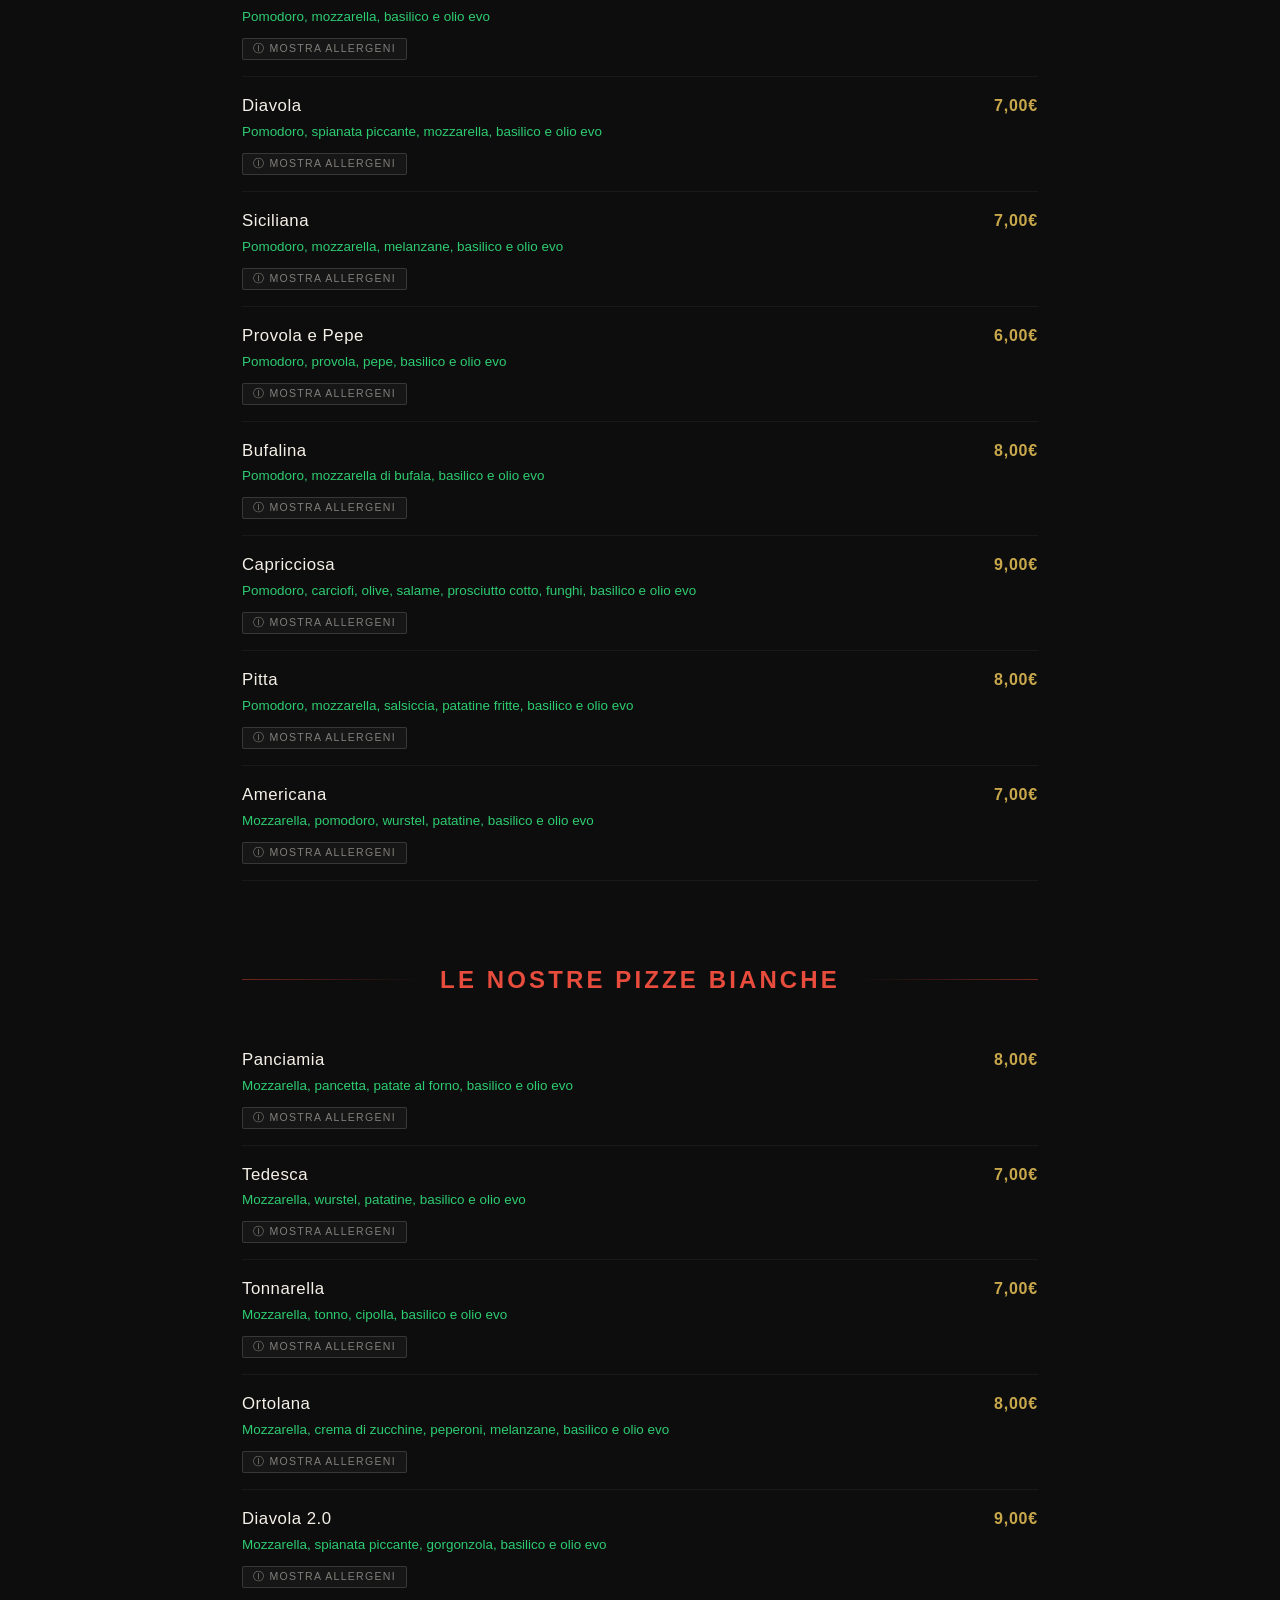
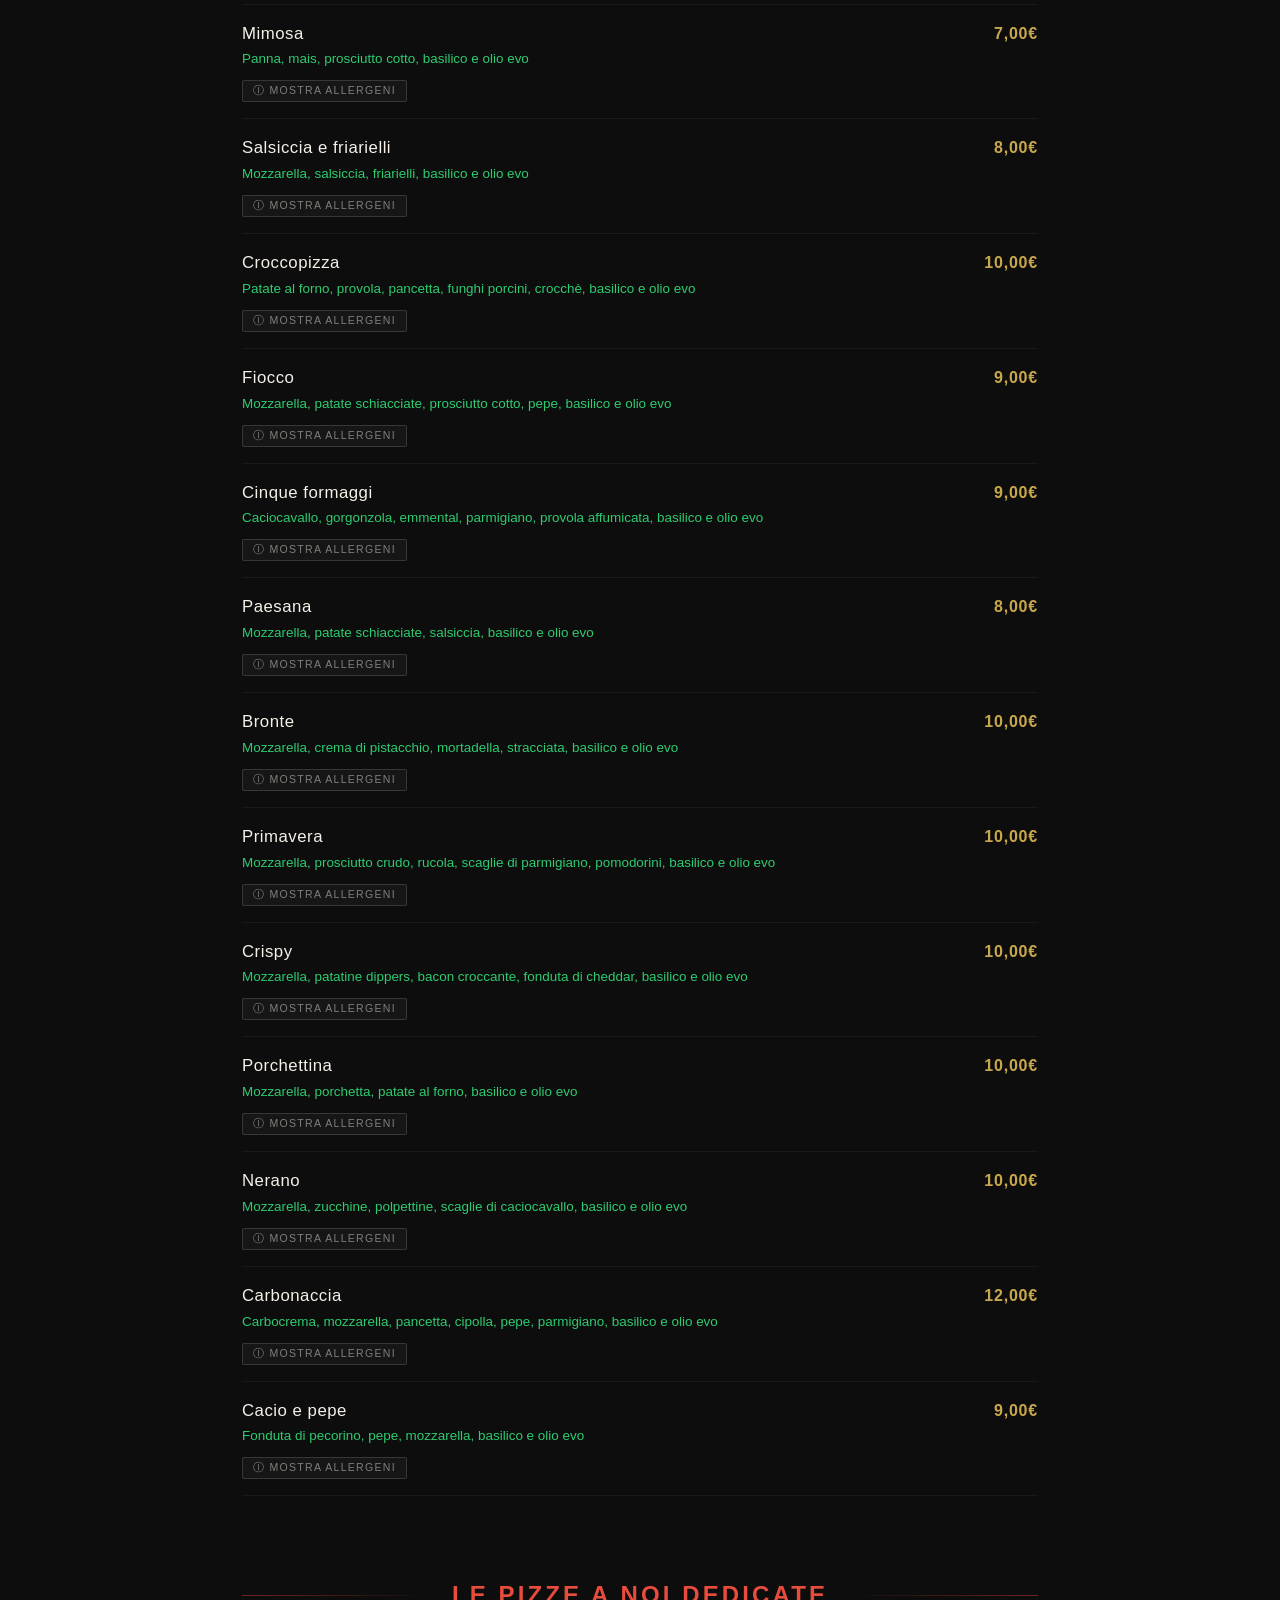
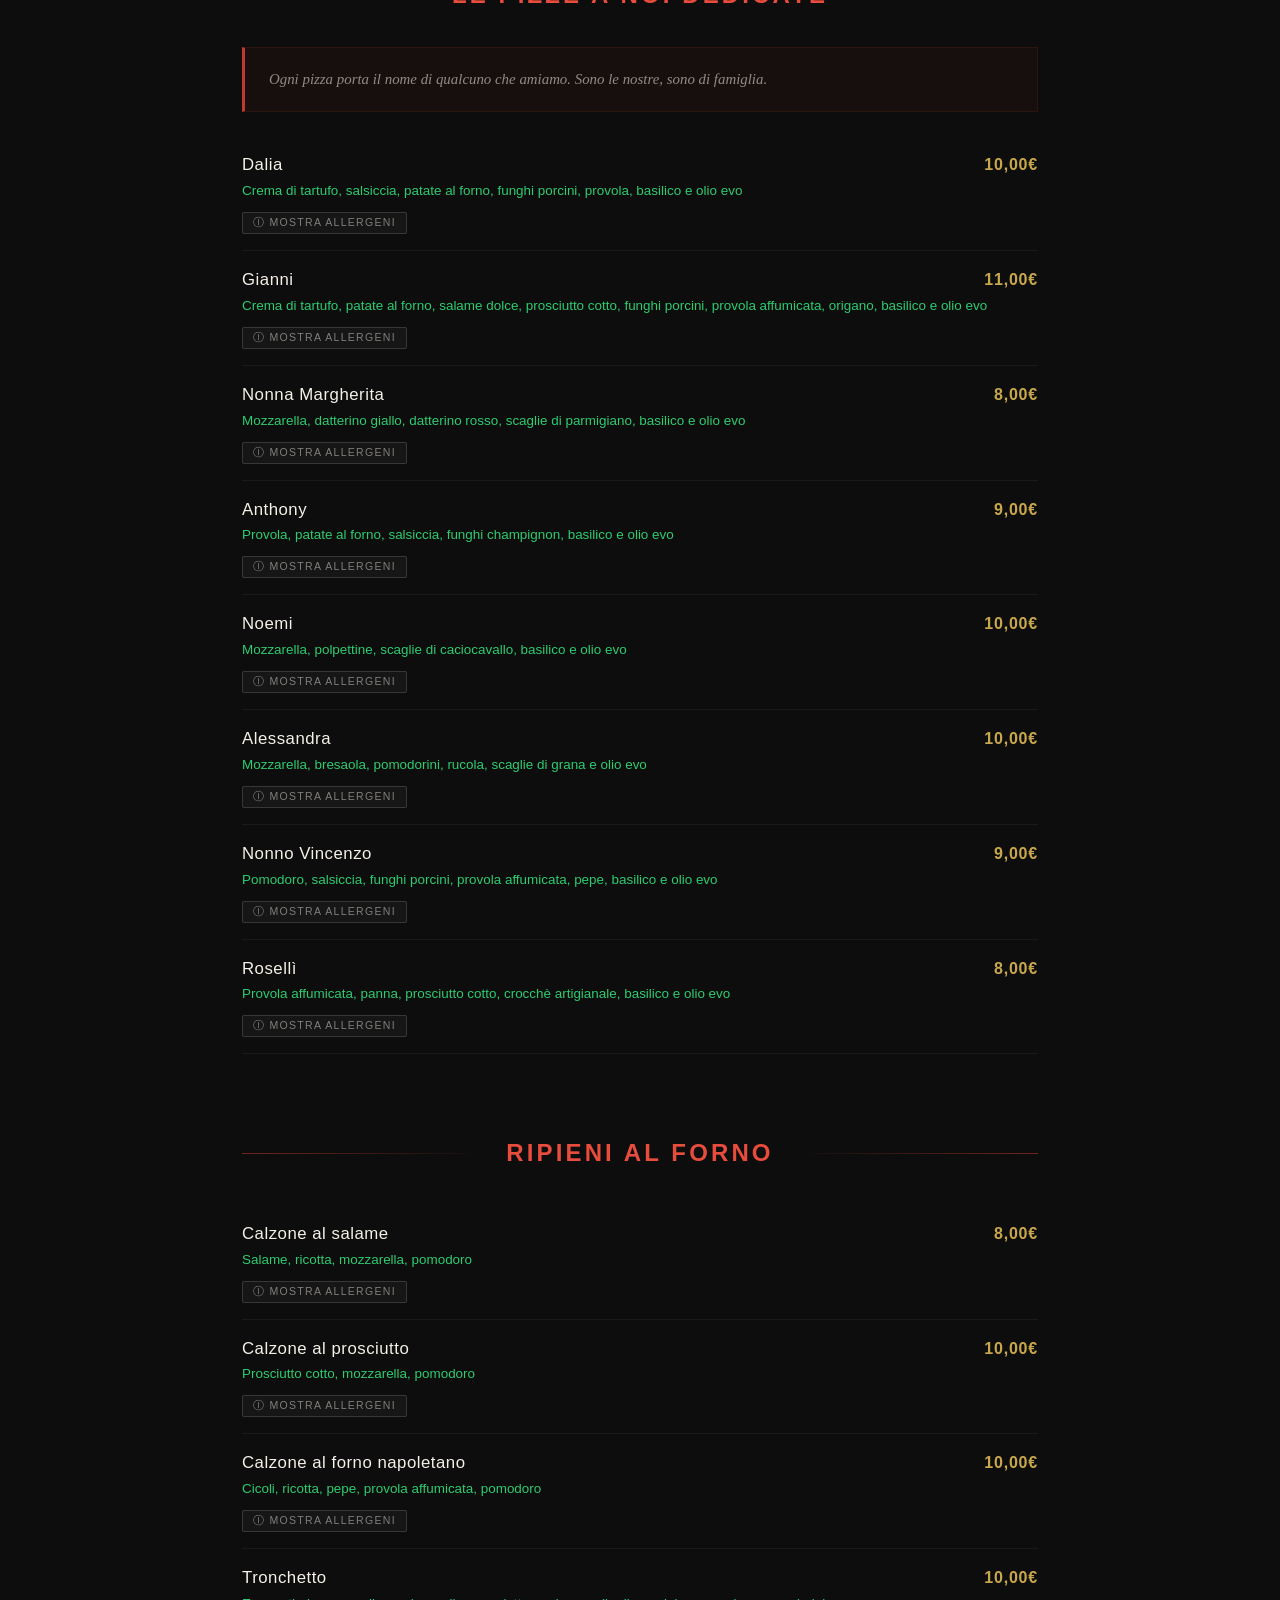
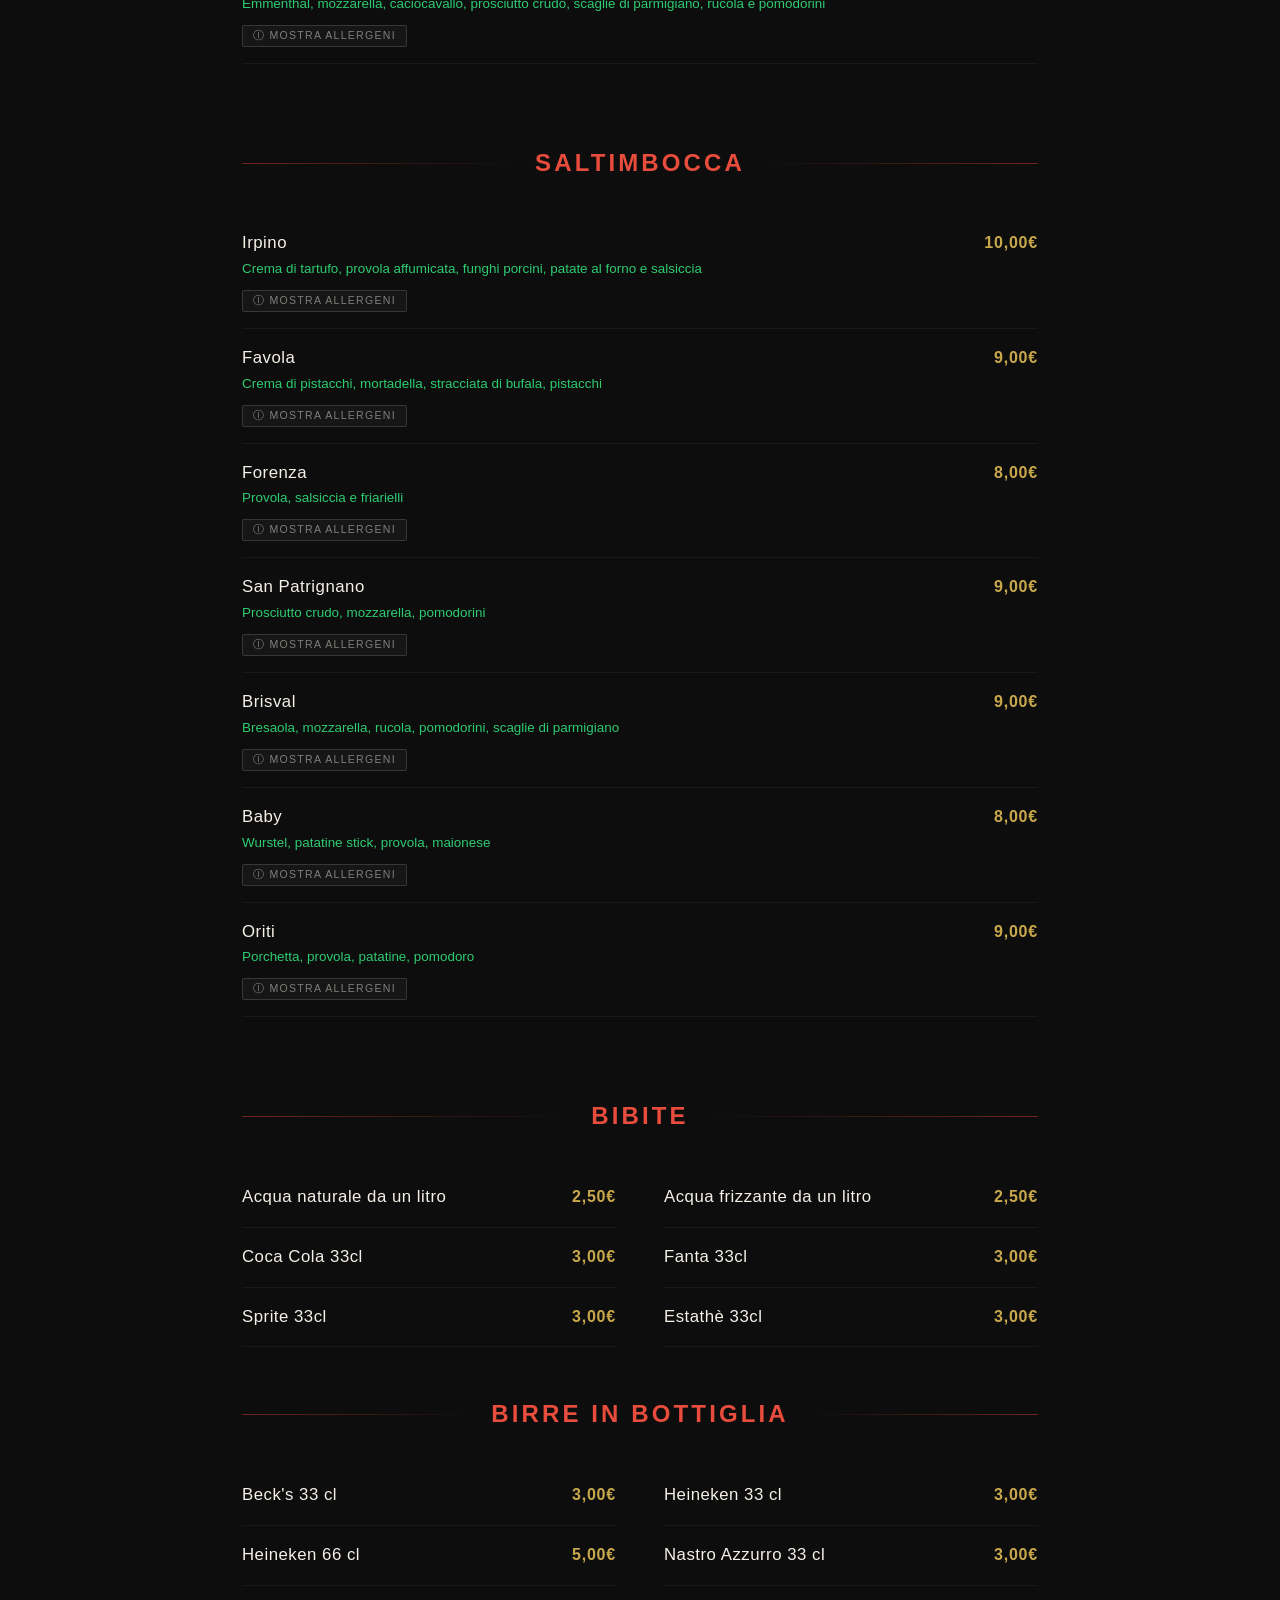
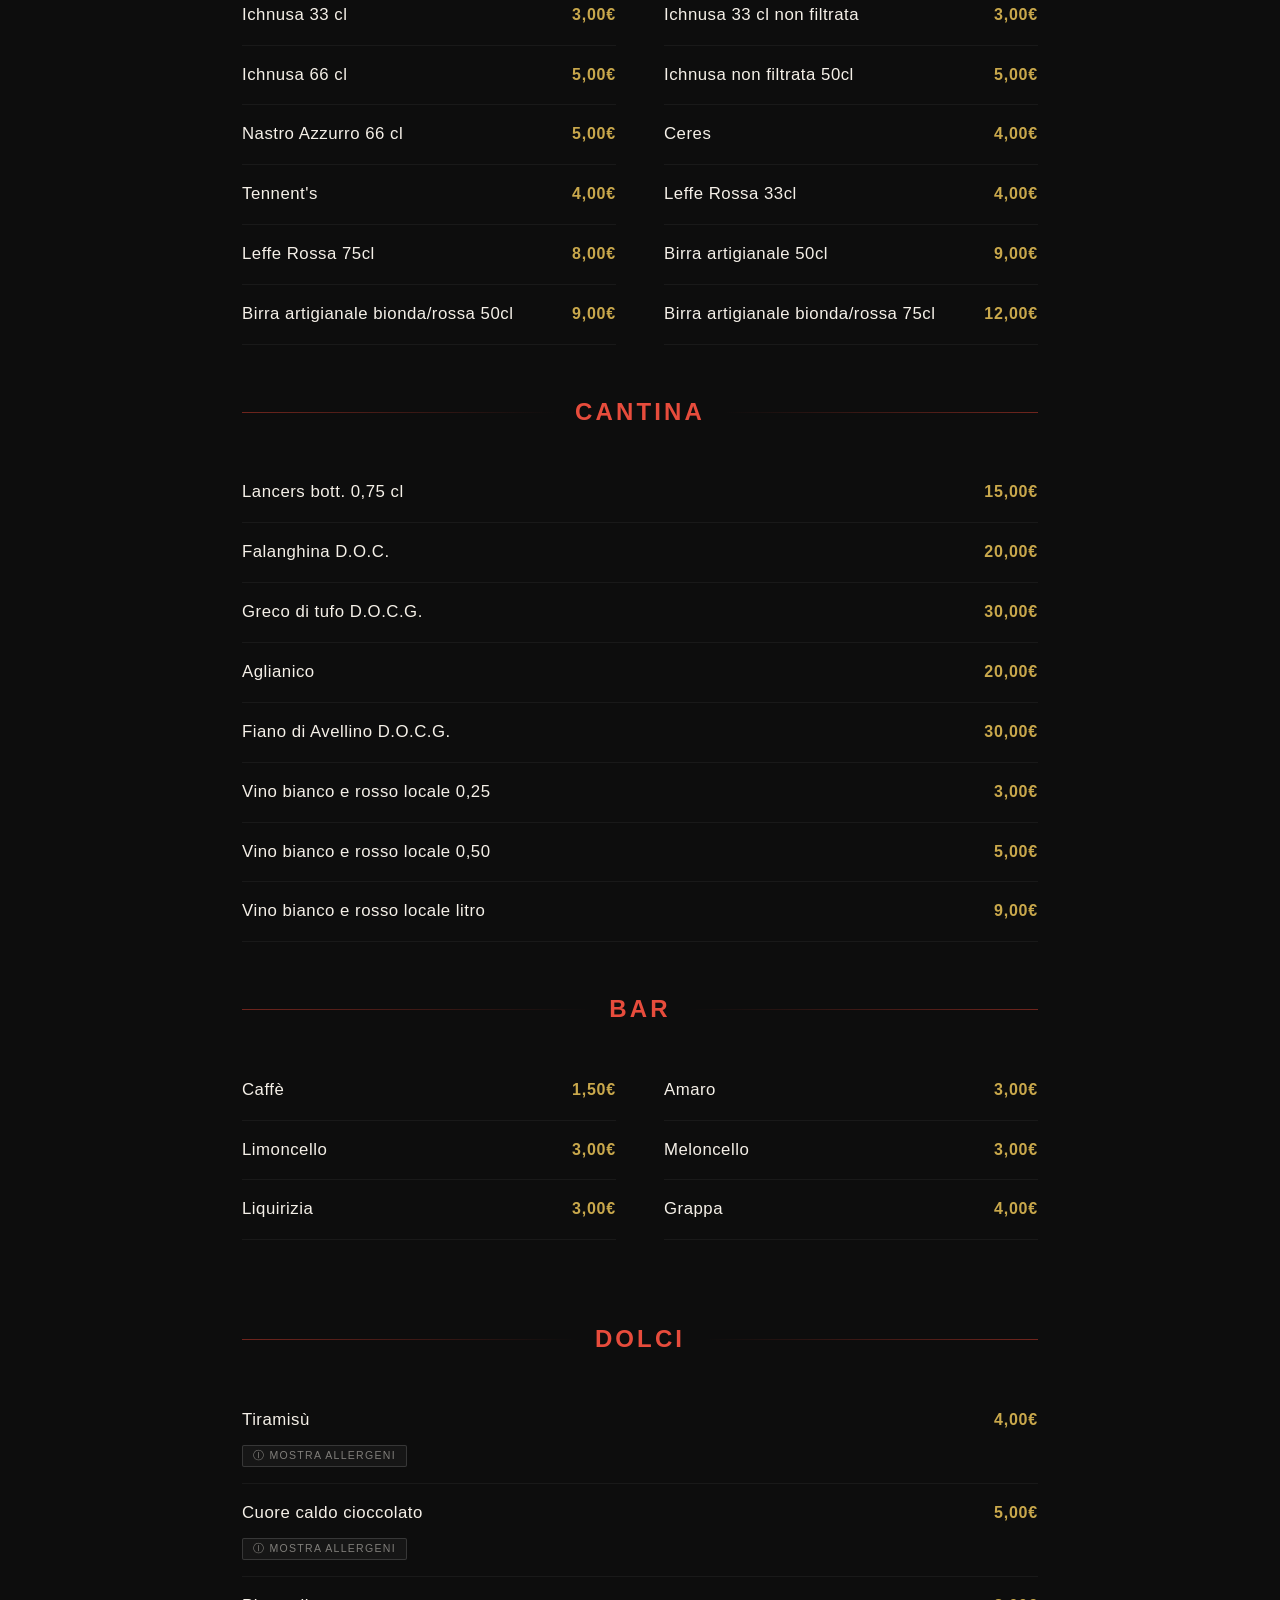
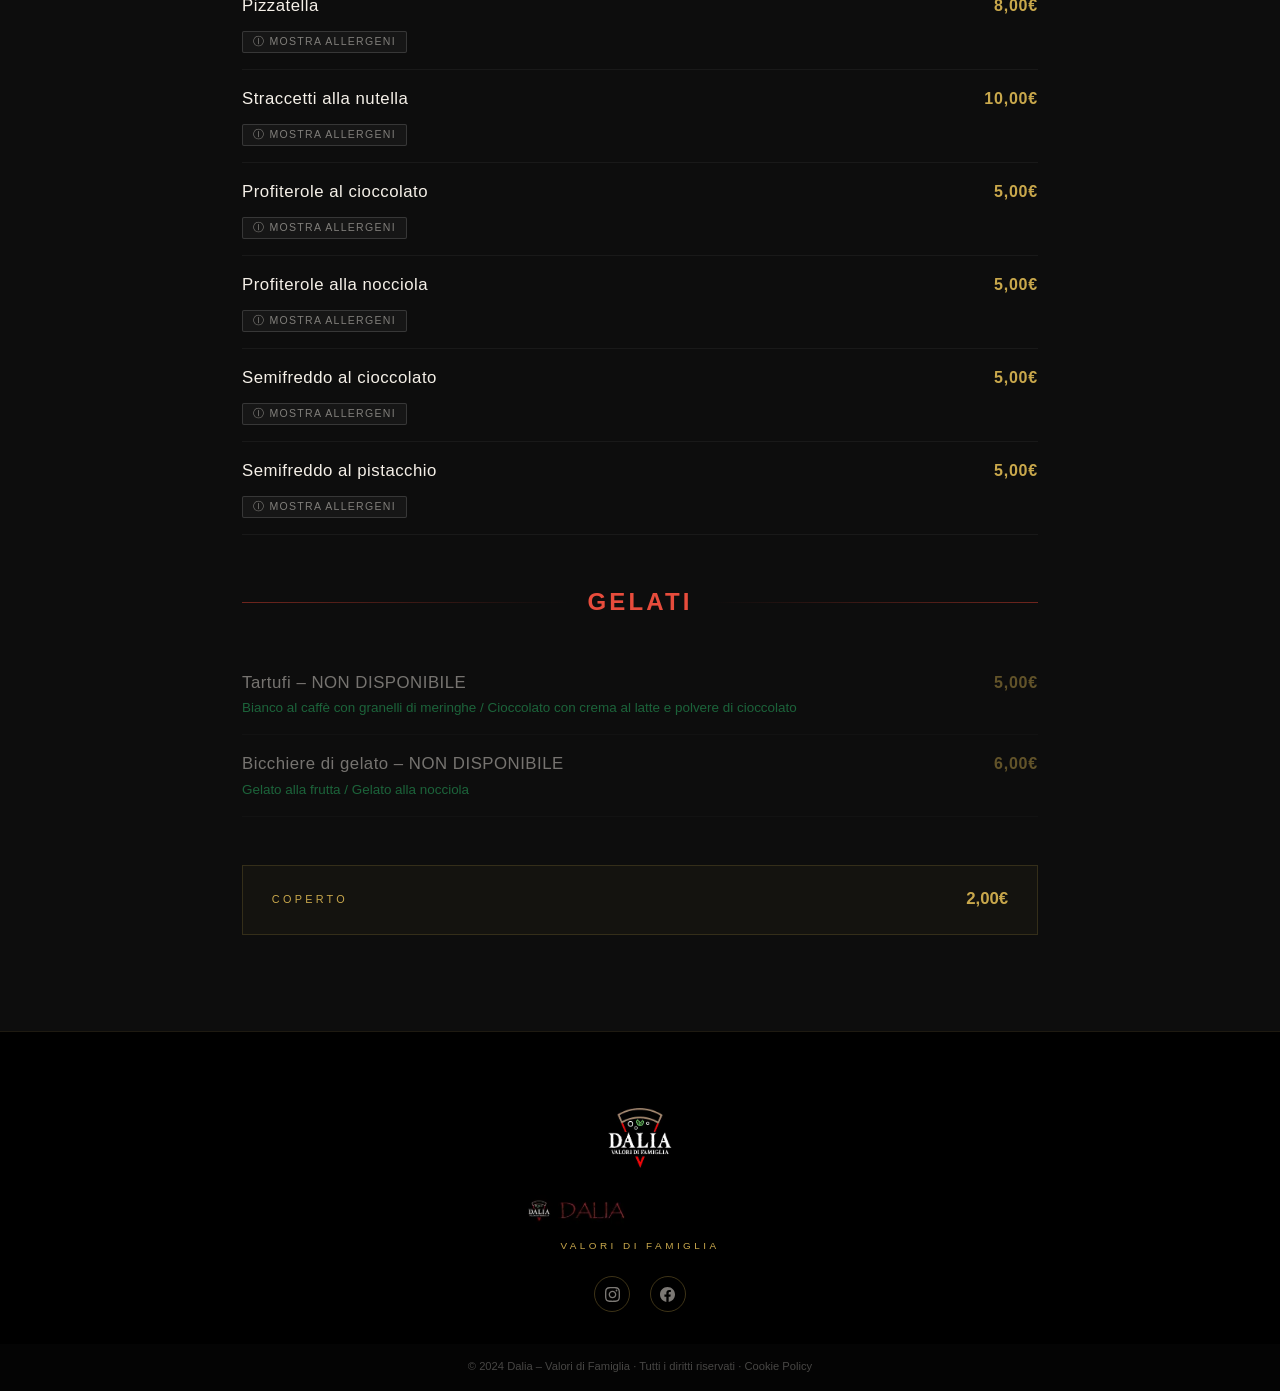
==== commit 4aa27aac: "Add files via upload" ====
--- a/menu.html
+++ b/menu.html
@@ -3,732 +3,799 @@
 <head>
   <meta charset="UTF-8">
   <meta name="viewport" content="width=device-width, initial-scale=1.0">
-  <title>Menù – Pizzeria Dalia</title>
+  <title>Pizzeria Dalia | Menù</title>
   <link rel="stylesheet" href="style.css">
+  <link rel="shortcut icon" href="logo.png" type="image/x-icon">
 </head>
 <body>
 
-<!-- ─── NAV ─── -->
+<!-- ═══════════════ NAV ═══════════════ -->
 <nav id="navbar">
-  <a class="nav-logo" href="index.html">
-    <div class="nav-logo-text">
-      Dalia
-      <span>Valori di Famiglia</span>
-    </div>
+  <a class="nav-logo-combo" href="index.html">
+    <img src="logo.png" alt="Dalia" class="nl-icon">
+    <img src="logo_scritta.png" alt="Dalia – Valori di Famiglia" class="nl-scritta">
   </a>
-  <ul class="nav-links">
+  <div class="nav-toggle" id="navToggle" onclick="toggleMenu()">
+    <span></span><span></span><span></span>
+  </div>
+  <ul class="nav-links" id="navLinks">
     <li><a href="index.html">Home</a></li>
     <li><a href="menu.html" class="active">Menù</a></li>
-    <li><a href="#social">Social</a></li>
+    <li><a href="https://www.instagram.com/dalia_valori_di_famiglia/" target="_blank" rel="noopener">Social</a></li>
   </ul>
 </nav>
 
-<!-- ─── MENU HERO ─── -->
+<!-- ═══════════════ HERO ═══════════════ -->
 <div class="menu-hero">
   <h1 class="menu-hero-title">Il nostro <em>Menù</em></h1>
   <p class="menu-hero-sub">Ingredienti selezionati · Forno a legna · Tradizione napoletana</p>
 </div>
 
-<!-- ─── STICKY NAV ─── -->
-<div class="menu-nav" id="menuNav">
+<!-- ═══════════════ STICKY CATEGORY NAV ═══════════════ -->
+<div class="menu-nav">
   <div class="menu-nav-inner">
-    <button class="menu-nav-btn active" onclick="scrollTo('antipasti')">Antipasti</button>
-    <button class="menu-nav-btn" onclick="scrollTo('fritture')">Fritture</button>
-    <button class="menu-nav-btn" onclick="scrollTo('pizze-rosse')">Pizze Rosse</button>
-    <button class="menu-nav-btn" onclick="scrollTo('pizze-bianche')">Pizze Bianche</button>
-    <button class="menu-nav-btn" onclick="scrollTo('famiglia')">Le Nostre</button>
-    <button class="menu-nav-btn" onclick="scrollTo('ripieni')">Ripieni</button>
-    <button class="menu-nav-btn" onclick="scrollTo('saltimbocca')">Saltimbocca</button>
-    <button class="menu-nav-btn" onclick="scrollTo('bibite')">Bevande</button>
-    <button class="menu-nav-btn" onclick="scrollTo('dolci')">Dolci</button>
+    <button class="menu-nav-btn active" onclick="goTo('antipasti')">Antipasti</button>
+    <button class="menu-nav-btn" onclick="goTo('fritture')">Fritture</button>
+    <button class="menu-nav-btn" onclick="goTo('pizze-rosse')">Pizze Rosse</button>
+    <button class="menu-nav-btn" onclick="goTo('pizze-bianche')">Pizze Bianche</button>
+    <button class="menu-nav-btn" onclick="goTo('famiglia')">Le Nostre</button>
+    <button class="menu-nav-btn" onclick="goTo('ripieni')">Ripieni</button>
+    <button class="menu-nav-btn" onclick="goTo('saltimbocca')">Saltimbocca</button>
+    <button class="menu-nav-btn" onclick="goTo('bibite')">Bevande</button>
+    <button class="menu-nav-btn" onclick="goTo('dolci')">Dolci</button>
   </div>
 </div>
 
-<!-- ─── MENU CONTENT ─── -->
+<!-- ═══════════════ MENU ═══════════════ -->
 <main class="menu-main">
 
-  <!-- ANTIPASTI -->
-  <section class="menu-section" id="antipasti">
-    <div class="menu-section-header">
-      <div class="menu-section-line"></div>
-      <h2 class="menu-section-title">Antipasti</h2>
-      <div class="menu-section-line" style="background:linear-gradient(to left,rgba(192,57,43,0.6),transparent)"></div>
+<!-- SVG info icon riutilizzabile inline -->
+<!-- uso una macro per non ripetere il codice -->
+
+<!-- ════════ ANTIPASTI ════════ -->
+<section class="menu-section" id="antipasti">
+  <div class="menu-section-header">
+    <div class="menu-section-line"></div>
+    <h2 class="menu-section-title">Antipasti</h2>
+    <div class="menu-section-line" style="background:linear-gradient(to left,rgba(192,57,43,0.55),transparent)"></div>
+  </div>
+
+  <div class="menu-item">
+    <div class="menu-item-row"><span class="menu-item-name">Bresaola, rucola, parmigiano e pomodorini</span><span class="menu-item-price">13,00€</span></div>
+    <div class="allergeni-wrap"><button class="btn-allergeni" onclick="toggleAl(this)">ⓘ Mostra allergeni</button>
+      <div class="allergeni-popup"><div class="allergeni-list"><span class="al-tag">🥛 Lattosio</span></div></div></div>
+  </div>
+
+  <div class="menu-item">
+    <div class="menu-item-row"><span class="menu-item-name">Prosciutto crudo e mozzarella di bufala</span><span class="menu-item-price">13,00€</span></div>
+    <div class="allergeni-wrap"><button class="btn-allergeni" onclick="toggleAl(this)">ⓘ Mostra allergeni</button>
+      <div class="allergeni-popup"><div class="allergeni-list"><span class="al-tag">🥛 Lattosio</span></div></div></div>
+  </div>
+
+  <div class="menu-item">
+    <div class="menu-item-row"><span class="menu-item-name">Antipasto all'italiana</span><span class="menu-item-price">13,00€</span></div>
+    <div class="allergeni-wrap"><button class="btn-allergeni" onclick="toggleAl(this)">ⓘ Mostra allergeni</button>
+      <div class="allergeni-popup"><div class="allergeni-list"><span class="al-tag">🥛 Lattosio</span></div></div></div>
+  </div>
+</section>
+
+<!-- ════════ FRITTURE ════════ -->
+<section class="menu-section" id="fritture">
+  <div class="menu-section-header">
+    <div class="menu-section-line"></div>
+    <h2 class="menu-section-title">Le Nostre Fritture</h2>
+    <div class="menu-section-line" style="background:linear-gradient(to left,rgba(192,57,43,0.55),transparent)"></div>
+  </div>
+
+  <div class="menu-item">
+    <div class="menu-item-row"><span class="menu-item-name">Frittatina classica</span><span class="menu-item-price">3,00€</span></div>
+    <div class="allergeni-wrap"><button class="btn-allergeni" onclick="toggleAl(this)">ⓘ Mostra allergeni</button>
+      <div class="allergeni-popup"><div class="allergeni-list"><span class="al-tag">🥛 Lattosio</span><span class="al-tag">🍳 Uova</span><span class="al-tag">🌾 Glutine</span></div></div></div>
+  </div>
+
+  <div class="menu-item">
+    <div class="menu-item-row"><span class="menu-item-name">Frittatina cacio e pepe</span><span class="menu-item-price">3,00€</span></div>
+    <div class="allergeni-wrap"><button class="btn-allergeni" onclick="toggleAl(this)">ⓘ Mostra allergeni</button>
+      <div class="allergeni-popup"><div class="allergeni-list"><span class="al-tag">🥛 Lattosio</span><span class="al-tag">🍳 Uova</span><span class="al-tag">🌾 Glutine</span></div></div></div>
+  </div>
+
+  <div class="menu-item">
+    <div class="menu-item-row"><span class="menu-item-name">Crocchè Classico con mozzarella</span><span class="menu-item-price">1,50€</span></div>
+    <div class="allergeni-wrap"><button class="btn-allergeni" onclick="toggleAl(this)">ⓘ Mostra allergeni</button>
+      <div class="allergeni-popup"><div class="allergeni-list"><span class="al-tag">🥛 Lattosio</span><span class="al-tag">🍳 Uova</span><span class="al-tag">🌾 Glutine</span></div></div></div>
+  </div>
+
+  <div class="menu-item">
+    <div class="menu-item-row"><span class="menu-item-name">Crocchettone bronte</span><span class="menu-item-price">4,00€</span></div>
+    <div class="allergeni-wrap"><button class="btn-allergeni" onclick="toggleAl(this)">ⓘ Mostra allergeni</button>
+      <div class="allergeni-popup"><div class="allergeni-list"><span class="al-tag">🥛 Lattosio</span><span class="al-tag">🍳 Uova</span><span class="al-tag">🌾 Glutine</span><span class="al-tag">🌰 Frutta a guscio</span></div></div></div>
+  </div>
+
+  <div class="menu-item">
+    <div class="menu-item-row"><span class="menu-item-name">Crocchettone bacon e cheddar</span><span class="menu-item-price">4,00€</span></div>
+    <div class="allergeni-wrap"><button class="btn-allergeni" onclick="toggleAl(this)">ⓘ Mostra allergeni</button>
+      <div class="allergeni-popup"><div class="allergeni-list"><span class="al-tag">🥛 Lattosio</span><span class="al-tag">🍳 Uova</span><span class="al-tag">🌾 Glutine</span></div></div></div>
+  </div>
+
+  <div class="menu-item">
+    <div class="menu-item-row"><span class="menu-item-name">Crocchettone porcini e tartufo con scaglie di caciocavallo</span><span class="menu-item-price">5,00€</span></div>
+    <div class="allergeni-wrap"><button class="btn-allergeni" onclick="toggleAl(this)">ⓘ Mostra allergeni</button>
+      <div class="allergeni-popup"><div class="allergeni-list"><span class="al-tag">🥛 Lattosio</span><span class="al-tag">🍳 Uova</span><span class="al-tag">🌾 Glutine</span></div></div></div>
+  </div>
+
+  <div class="menu-item">
+    <div class="menu-item-row"><span class="menu-item-name">Crocchettone cacio e pepe con scaglie di caciocavallo</span><span class="menu-item-price">4,00€</span></div>
+    <div class="allergeni-wrap"><button class="btn-allergeni" onclick="toggleAl(this)">ⓘ Mostra allergeni</button>
+      <div class="allergeni-popup"><div class="allergeni-list"><span class="al-tag">🥛 Lattosio</span><span class="al-tag">🍳 Uova</span><span class="al-tag">🌾 Glutine</span></div></div></div>
+  </div>
+
+  <div class="menu-item">
+    <div class="menu-item-row"><span class="menu-item-name">Arancino alla bolognese</span><span class="menu-item-price">1,50€</span></div>
+    <div class="allergeni-wrap"><button class="btn-allergeni" onclick="toggleAl(this)">ⓘ Mostra allergeni</button>
+      <div class="allergeni-popup"><div class="allergeni-list"><span class="al-tag">🥛 Lattosio</span><span class="al-tag">🍳 Uova</span><span class="al-tag">🌾 Glutine</span><span class="al-tag">🌿 Sedano</span></div></div></div>
+  </div>
+
+  <div class="menu-item">
+    <div class="menu-item-row"><span class="menu-item-name">3 Stick di mozzarella impanata</span><span class="menu-item-price">2,00€</span></div>
+    <div class="allergeni-wrap"><button class="btn-allergeni" onclick="toggleAl(this)">ⓘ Mostra allergeni</button>
+      <div class="allergeni-popup"><div class="allergeni-list"><span class="al-tag">🥛 Lattosio</span><span class="al-tag">🍳 Uova</span><span class="al-tag">🌾 Glutine</span></div></div></div>
+  </div>
+
+  <div class="menu-item">
+    <div class="menu-item-row"><span class="menu-item-name">Fritto Misto Dalia</span><span class="menu-item-price">7,00€</span></div>
+    <div class="menu-item-desc">contorno di patatine, crocchè, arancino, frittatina, 1 stick di mozzarella</div>
+    <div class="allergeni-wrap"><button class="btn-allergeni" onclick="toggleAl(this)">ⓘ Mostra allergeni</button>
+      <div class="allergeni-popup"><div class="allergeni-list"><span class="al-tag">🥛 Lattosio</span><span class="al-tag">🍳 Uova</span><span class="al-tag">🌾 Glutine</span><span class="al-tag">🌿 Sedano</span></div></div></div>
+  </div>
+
+  <div class="menu-item">
+    <div class="menu-item-row"><span class="menu-item-name">Patatina fritta stick piccola</span><span class="menu-item-price">3,00€</span></div>
+    <div class="allergeni-wrap"><button class="btn-allergeni" onclick="toggleAl(this)">ⓘ Mostra allergeni</button>
+      <div class="allergeni-popup"><div class="allergeni-list"><span class="al-tag">❄️ Prodotto surgelato</span></div></div></div>
+  </div>
+
+  <div class="menu-item">
+    <div class="menu-item-row"><span class="menu-item-name">Patatina fritta stick grande</span><span class="menu-item-price">5,00€</span></div>
+    <div class="allergeni-wrap"><button class="btn-allergeni" onclick="toggleAl(this)">ⓘ Mostra allergeni</button>
+      <div class="allergeni-popup"><div class="allergeni-list"><span class="al-tag">❄️ Prodotto surgelato</span></div></div></div>
+  </div>
+
+  <div class="menu-item">
+    <div class="menu-item-row"><span class="menu-item-name">Patatina fritta dippers</span><span class="menu-item-price">5,00€</span></div>
+    <div class="allergeni-wrap"><button class="btn-allergeni" onclick="toggleAl(this)">ⓘ Mostra allergeni</button>
+      <div class="allergeni-popup"><div class="allergeni-list"><span class="al-tag">❄️ Prodotto surgelato</span></div></div></div>
+  </div>
+
+  <div class="menu-item">
+    <div class="menu-item-row"><span class="menu-item-name">Patatina fritta chips</span><span class="menu-item-price">5,00€</span></div>
+    <div class="allergeni-wrap"><button class="btn-allergeni" onclick="toggleAl(this)">ⓘ Mostra allergeni</button>
+      <div class="allergeni-popup"><div class="allergeni-list"><span class="al-tag">❄️ Prodotto surgelato</span></div></div></div>
+  </div>
+
+  <div class="menu-item">
+    <div class="menu-item-row"><span class="menu-item-name">Patatina fritta twisters</span><span class="menu-item-price">6,00€</span></div>
+    <div class="allergeni-wrap"><button class="btn-allergeni" onclick="toggleAl(this)">ⓘ Mostra allergeni</button>
+      <div class="allergeni-popup"><div class="allergeni-list"><span class="al-tag">❄️ Prodotto surgelato</span></div></div></div>
+  </div>
+
+  <div class="menu-item">
+    <div class="menu-item-row"><span class="menu-item-name">Patatina fritta con Wurstel e Cheddar</span><span class="menu-item-price">7,00€</span></div>
+    <div class="allergeni-wrap"><button class="btn-allergeni" onclick="toggleAl(this)">ⓘ Mostra allergeni</button>
+      <div class="allergeni-popup"><div class="allergeni-list"><span class="al-tag">🥛 Lattosio</span><span class="al-tag">❄️ Prodotto surgelato</span></div></div></div>
+  </div>
+
+  <div class="menu-item">
+    <div class="menu-item-row"><span class="menu-item-name">Patatina fritta alla zingara</span><span class="menu-item-price">8,00€</span></div>
+    <div class="allergeni-wrap"><button class="btn-allergeni" onclick="toggleAl(this)">ⓘ Mostra allergeni</button>
+      <div class="allergeni-popup"><div class="allergeni-list"><span class="al-tag">🥛 Lattosio</span><span class="al-tag">❄️ Prodotto surgelato</span></div></div></div>
+  </div>
+
+  <div class="menu-item">
+    <div class="menu-item-row"><span class="menu-item-name">Patatina fritta con Bacon e Cheddar</span><span class="menu-item-price">7,00€</span></div>
+    <div class="allergeni-wrap"><button class="btn-allergeni" onclick="toggleAl(this)">ⓘ Mostra allergeni</button>
+      <div class="allergeni-popup"><div class="allergeni-list"><span class="al-tag">🥛 Lattosio</span><span class="al-tag">❄️ Prodotto surgelato</span></div></div></div>
+  </div>
+</section>
+
+<!-- ════════ PIZZE ROSSE ════════ -->
+<section class="menu-section" id="pizze-rosse">
+  <div class="menu-section-header">
+    <div class="menu-section-line"></div>
+    <h2 class="menu-section-title">Le Nostre Pizze Rosse</h2>
+    <div class="menu-section-line" style="background:linear-gradient(to left,rgba(192,57,43,0.55),transparent)"></div>
+  </div>
+
+  <div class="menu-item">
+    <div class="menu-item-row"><span class="menu-item-name">Marinara</span><span class="menu-item-price">4,50€</span></div>
+    <div class="menu-item-desc">Pomodoro, origano, aglio, acciughe, olive e olio evo</div>
+    <div class="allergeni-wrap"><button class="btn-allergeni" onclick="toggleAl(this)">ⓘ Mostra allergeni</button>
+      <div class="allergeni-popup"><div class="allergeni-list"><span class="al-tag">🐟 Pesce</span><span class="al-tag">🌾 Glutine</span></div></div></div>
+  </div>
+
+  <div class="menu-item">
+    <div class="menu-item-row"><span class="menu-item-name">Napoletana</span><span class="menu-item-price">4,00€</span></div>
+    <div class="menu-item-desc">Pomodoro, origano, aglio e olio evo</div>
+    <div class="allergeni-wrap"><button class="btn-allergeni" onclick="toggleAl(this)">ⓘ Mostra allergeni</button>
+      <div class="allergeni-popup"><div class="allergeni-list"><span class="al-tag">🌾 Glutine</span></div></div></div>
+  </div>
+
+  <div class="menu-item">
+    <div class="menu-item-row"><span class="menu-item-name">Cosacca</span><span class="menu-item-price">4,50€</span></div>
+    <div class="menu-item-desc">Pomodoro, parmigiano grattugiato, basilico e olio evo</div>
+    <div class="allergeni-wrap"><button class="btn-allergeni" onclick="toggleAl(this)">ⓘ Mostra allergeni</button>
+      <div class="allergeni-popup"><div class="allergeni-list"><span class="al-tag">🥛 Lattosio</span><span class="al-tag">🌾 Glutine</span></div></div></div>
+  </div>
+
+  <div class="menu-item">
+    <div class="menu-item-row"><span class="menu-item-name">Margherita</span><span class="menu-item-price">5,00€</span></div>
+    <div class="menu-item-desc">Pomodoro, mozzarella, basilico e olio evo</div>
+    <div class="allergeni-wrap"><button class="btn-allergeni" onclick="toggleAl(this)">ⓘ Mostra allergeni</button>
+      <div class="allergeni-popup"><div class="allergeni-list"><span class="al-tag">🥛 Lattosio</span><span class="al-tag">🌾 Glutine</span></div></div></div>
+  </div>
+
+  <div class="menu-item">
+    <div class="menu-item-row"><span class="menu-item-name">Diavola</span><span class="menu-item-price">7,00€</span></div>
+    <div class="menu-item-desc">Pomodoro, spianata piccante, mozzarella, basilico e olio evo</div>
+    <div class="allergeni-wrap"><button class="btn-allergeni" onclick="toggleAl(this)">ⓘ Mostra allergeni</button>
+      <div class="allergeni-popup"><div class="allergeni-list"><span class="al-tag">🥛 Lattosio</span><span class="al-tag">🌾 Glutine</span></div></div></div>
+  </div>
+
+  <div class="menu-item">
+    <div class="menu-item-row"><span class="menu-item-name">Siciliana</span><span class="menu-item-price">7,00€</span></div>
+    <div class="menu-item-desc">Pomodoro, mozzarella, melanzane, basilico e olio evo</div>
+    <div class="allergeni-wrap"><button class="btn-allergeni" onclick="toggleAl(this)">ⓘ Mostra allergeni</button>
+      <div class="allergeni-popup"><div class="allergeni-list"><span class="al-tag">🥛 Lattosio</span><span class="al-tag">🌾 Glutine</span></div></div></div>
+  </div>
+
+  <div class="menu-item">
+    <div class="menu-item-row"><span class="menu-item-name">Provola e Pepe</span><span class="menu-item-price">6,00€</span></div>
+    <div class="menu-item-desc">Pomodoro, provola, pepe, basilico e olio evo</div>
+    <div class="allergeni-wrap"><button class="btn-allergeni" onclick="toggleAl(this)">ⓘ Mostra allergeni</button>
+      <div class="allergeni-popup"><div class="allergeni-list"><span class="al-tag">🥛 Lattosio</span><span class="al-tag">🌾 Glutine</span></div></div></div>
+  </div>
+
+  <div class="menu-item">
+    <div class="menu-item-row"><span class="menu-item-name">Bufalina</span><span class="menu-item-price">8,00€</span></div>
+    <div class="menu-item-desc">Pomodoro, mozzarella di bufala, basilico e olio evo</div>
+    <div class="allergeni-wrap"><button class="btn-allergeni" onclick="toggleAl(this)">ⓘ Mostra allergeni</button>
+      <div class="allergeni-popup"><div class="allergeni-list"><span class="al-tag">🥛 Lattosio</span><span class="al-tag">🌾 Glutine</span></div></div></div>
+  </div>
+
+  <div class="menu-item">
+    <div class="menu-item-row"><span class="menu-item-name">Capricciosa</span><span class="menu-item-price">9,00€</span></div>
+    <div class="menu-item-desc">Pomodoro, carciofi, olive, salame, prosciutto cotto, funghi, basilico e olio evo</div>
+    <div class="allergeni-wrap"><button class="btn-allergeni" onclick="toggleAl(this)">ⓘ Mostra allergeni</button>
+      <div class="allergeni-popup"><div class="allergeni-list"><span class="al-tag">🥛 Lattosio</span><span class="al-tag">🌾 Glutine</span><span class="al-tag">💨 Anidride solforosa / Solfiti</span></div></div></div>
+  </div>
+
+  <div class="menu-item">
+    <div class="menu-item-row"><span class="menu-item-name">Pitta</span><span class="menu-item-price">8,00€</span></div>
+    <div class="menu-item-desc">Pomodoro, mozzarella, salsiccia, patatine fritte, basilico e olio evo</div>
+    <div class="allergeni-wrap"><button class="btn-allergeni" onclick="toggleAl(this)">ⓘ Mostra allergeni</button>
+      <div class="allergeni-popup"><div class="allergeni-list"><span class="al-tag">🥛 Lattosio</span><span class="al-tag">🌾 Glutine</span><span class="al-tag">❄️ Prodotto surgelato</span></div></div></div>
+  </div>
+
+  <div class="menu-item">
+    <div class="menu-item-row"><span class="menu-item-name">Americana</span><span class="menu-item-price">7,00€</span></div>
+    <div class="menu-item-desc">Mozzarella, pomodoro, wurstel, patatine, basilico e olio evo</div>
+    <div class="allergeni-wrap"><button class="btn-allergeni" onclick="toggleAl(this)">ⓘ Mostra allergeni</button>
+      <div class="allergeni-popup"><div class="allergeni-list"><span class="al-tag">🥛 Lattosio</span><span class="al-tag">🌾 Glutine</span><span class="al-tag">❄️ Prodotto surgelato</span></div></div></div>
+  </div>
+</section>
+
+<!-- ════════ PIZZE BIANCHE ════════ -->
+<section class="menu-section" id="pizze-bianche">
+  <div class="menu-section-header">
+    <div class="menu-section-line"></div>
+    <h2 class="menu-section-title">Le Nostre Pizze Bianche</h2>
+    <div class="menu-section-line" style="background:linear-gradient(to left,rgba(192,57,43,0.55),transparent)"></div>
+  </div>
+
+  <div class="menu-item">
+    <div class="menu-item-row"><span class="menu-item-name">Panciamia</span><span class="menu-item-price">8,00€</span></div>
+    <div class="menu-item-desc">Mozzarella, pancetta, patate al forno, basilico e olio evo</div>
+    <div class="allergeni-wrap"><button class="btn-allergeni" onclick="toggleAl(this)">ⓘ Mostra allergeni</button>
+      <div class="allergeni-popup"><div class="allergeni-list"><span class="al-tag">🥛 Lattosio</span><span class="al-tag">🌾 Glutine</span></div></div></div>
+  </div>
+
+  <div class="menu-item">
+    <div class="menu-item-row"><span class="menu-item-name">Tedesca</span><span class="menu-item-price">7,00€</span></div>
+    <div class="menu-item-desc">Mozzarella, wurstel, patatine, basilico e olio evo</div>
+    <div class="allergeni-wrap"><button class="btn-allergeni" onclick="toggleAl(this)">ⓘ Mostra allergeni</button>
+      <div class="allergeni-popup"><div class="allergeni-list"><span class="al-tag">🥛 Lattosio</span><span class="al-tag">🌾 Glutine</span><span class="al-tag">❄️ Prodotto surgelato</span></div></div></div>
+  </div>
+
+  <div class="menu-item">
+    <div class="menu-item-row"><span class="menu-item-name">Tonnarella</span><span class="menu-item-price">7,00€</span></div>
+    <div class="menu-item-desc">Mozzarella, tonno, cipolla, basilico e olio evo</div>
+    <div class="allergeni-wrap"><button class="btn-allergeni" onclick="toggleAl(this)">ⓘ Mostra allergeni</button>
+      <div class="allergeni-popup"><div class="allergeni-list"><span class="al-tag">🥛 Lattosio</span><span class="al-tag">🌾 Glutine</span><span class="al-tag">🐟 Pesce</span><span class="al-tag">🌿 Sedano</span></div></div></div>
+  </div>
+
+  <div class="menu-item">
+    <div class="menu-item-row"><span class="menu-item-name">Ortolana</span><span class="menu-item-price">8,00€</span></div>
+    <div class="menu-item-desc">Mozzarella, crema di zucchine, peperoni, melanzane, basilico e olio evo</div>
+    <div class="allergeni-wrap"><button class="btn-allergeni" onclick="toggleAl(this)">ⓘ Mostra allergeni</button>
+      <div class="allergeni-popup"><div class="allergeni-list"><span class="al-tag">🥛 Lattosio</span><span class="al-tag">🌾 Glutine</span></div></div></div>
+  </div>
+
+  <div class="menu-item">
+    <div class="menu-item-row"><span class="menu-item-name">Diavola 2.0</span><span class="menu-item-price">9,00€</span></div>
+    <div class="menu-item-desc">Mozzarella, spianata piccante, gorgonzola, basilico e olio evo</div>
+    <div class="allergeni-wrap"><button class="btn-allergeni" onclick="toggleAl(this)">ⓘ Mostra allergeni</button>
+      <div class="allergeni-popup"><div class="allergeni-list"><span class="al-tag">🥛 Lattosio</span><span class="al-tag">🌾 Glutine</span></div></div></div>
+  </div>
+
+  <div class="menu-item">
+    <div class="menu-item-row"><span class="menu-item-name">Mimosa</span><span class="menu-item-price">7,00€</span></div>
+    <div class="menu-item-desc">Panna, mais, prosciutto cotto, basilico e olio evo</div>
+    <div class="allergeni-wrap"><button class="btn-allergeni" onclick="toggleAl(this)">ⓘ Mostra allergeni</button>
+      <div class="allergeni-popup"><div class="allergeni-list"><span class="al-tag">🥛 Lattosio</span><span class="al-tag">🌾 Glutine</span></div></div></div>
+  </div>
+
+  <div class="menu-item">
+    <div class="menu-item-row"><span class="menu-item-name">Salsiccia e friarielli</span><span class="menu-item-price">8,00€</span></div>
+    <div class="menu-item-desc">Mozzarella, salsiccia, friarielli, basilico e olio evo</div>
+    <div class="allergeni-wrap"><button class="btn-allergeni" onclick="toggleAl(this)">ⓘ Mostra allergeni</button>
+      <div class="allergeni-popup"><div class="allergeni-list"><span class="al-tag">🥛 Lattosio</span><span class="al-tag">🌾 Glutine</span></div></div></div>
+  </div>
+
+  <div class="menu-item">
+    <div class="menu-item-row"><span class="menu-item-name">Croccopizza</span><span class="menu-item-price">10,00€</span></div>
+    <div class="menu-item-desc">Patate al forno, provola, pancetta, funghi porcini, crocchè, basilico e olio evo</div>
+    <div class="allergeni-wrap"><button class="btn-allergeni" onclick="toggleAl(this)">ⓘ Mostra allergeni</button>
+      <div class="allergeni-popup"><div class="allergeni-list"><span class="al-tag">🥛 Lattosio</span><span class="al-tag">🍳 Uova</span><span class="al-tag">🌾 Glutine</span></div></div></div>
+  </div>
+
+  <div class="menu-item">
+    <div class="menu-item-row"><span class="menu-item-name">Fiocco</span><span class="menu-item-price">9,00€</span></div>
+    <div class="menu-item-desc">Mozzarella, patate schiacciate, prosciutto cotto, pepe, basilico e olio evo</div>
+    <div class="allergeni-wrap"><button class="btn-allergeni" onclick="toggleAl(this)">ⓘ Mostra allergeni</button>
+      <div class="allergeni-popup"><div class="allergeni-list"><span class="al-tag">🥛 Lattosio</span><span class="al-tag">🌾 Glutine</span></div></div></div>
+  </div>
+
+  <div class="menu-item">
+    <div class="menu-item-row"><span class="menu-item-name">Cinque formaggi</span><span class="menu-item-price">9,00€</span></div>
+    <div class="menu-item-desc">Caciocavallo, gorgonzola, emmental, parmigiano, provola affumicata, basilico e olio evo</div>
+    <div class="allergeni-wrap"><button class="btn-allergeni" onclick="toggleAl(this)">ⓘ Mostra allergeni</button>
+      <div class="allergeni-popup"><div class="allergeni-list"><span class="al-tag">🥛 Lattosio</span><span class="al-tag">🌾 Glutine</span></div></div></div>
+  </div>
+
+  <div class="menu-item">
+    <div class="menu-item-row"><span class="menu-item-name">Paesana</span><span class="menu-item-price">8,00€</span></div>
+    <div class="menu-item-desc">Mozzarella, patate schiacciate, salsiccia, basilico e olio evo</div>
+    <div class="allergeni-wrap"><button class="btn-allergeni" onclick="toggleAl(this)">ⓘ Mostra allergeni</button>
+      <div class="allergeni-popup"><div class="allergeni-list"><span class="al-tag">🥛 Lattosio</span><span class="al-tag">🌾 Glutine</span></div></div></div>
+  </div>
+
+  <div class="menu-item">
+    <div class="menu-item-row"><span class="menu-item-name">Bronte</span><span class="menu-item-price">10,00€</span></div>
+    <div class="menu-item-desc">Mozzarella, crema di pistacchio, mortadella, stracciata, basilico e olio evo</div>
+    <div class="allergeni-wrap"><button class="btn-allergeni" onclick="toggleAl(this)">ⓘ Mostra allergeni</button>
+      <div class="allergeni-popup"><div class="allergeni-list"><span class="al-tag">🥛 Lattosio</span><span class="al-tag">🌾 Glutine</span><span class="al-tag">🌰 Frutta a guscio</span></div></div></div>
+  </div>
+
+  <div class="menu-item">
+    <div class="menu-item-row"><span class="menu-item-name">Primavera</span><span class="menu-item-price">10,00€</span></div>
+    <div class="menu-item-desc">Mozzarella, prosciutto crudo, rucola, scaglie di parmigiano, pomodorini, basilico e olio evo</div>
+    <div class="allergeni-wrap"><button class="btn-allergeni" onclick="toggleAl(this)">ⓘ Mostra allergeni</button>
+      <div class="allergeni-popup"><div class="allergeni-list"><span class="al-tag">🥛 Lattosio</span><span class="al-tag">🌾 Glutine</span></div></div></div>
+  </div>
+
+  <div class="menu-item">
+    <div class="menu-item-row"><span class="menu-item-name">Crispy</span><span class="menu-item-price">10,00€</span></div>
+    <div class="menu-item-desc">Mozzarella, patatine dippers, bacon croccante, fonduta di cheddar, basilico e olio evo</div>
+    <div class="allergeni-wrap"><button class="btn-allergeni" onclick="toggleAl(this)">ⓘ Mostra allergeni</button>
+      <div class="allergeni-popup"><div class="allergeni-list"><span class="al-tag">🥛 Lattosio</span><span class="al-tag">🌾 Glutine</span><span class="al-tag">❄️ Prodotto surgelato</span></div></div></div>
+  </div>
+
+  <div class="menu-item">
+    <div class="menu-item-row"><span class="menu-item-name">Porchettina</span><span class="menu-item-price">10,00€</span></div>
+    <div class="menu-item-desc">Mozzarella, porchetta, patate al forno, basilico e olio evo</div>
+    <div class="allergeni-wrap"><button class="btn-allergeni" onclick="toggleAl(this)">ⓘ Mostra allergeni</button>
+      <div class="allergeni-popup"><div class="allergeni-list"><span class="al-tag">🥛 Lattosio</span><span class="al-tag">🌾 Glutine</span></div></div></div>
+  </div>
+
+  <div class="menu-item">
+    <div class="menu-item-row"><span class="menu-item-name">Nerano</span><span class="menu-item-price">10,00€</span></div>
+    <div class="menu-item-desc">Mozzarella, zucchine, polpettine, scaglie di caciocavallo, basilico e olio evo</div>
+    <div class="allergeni-wrap"><button class="btn-allergeni" onclick="toggleAl(this)">ⓘ Mostra allergeni</button>
+      <div class="allergeni-popup"><div class="allergeni-list"><span class="al-tag">🥛 Lattosio</span><span class="al-tag">🌾 Glutine</span><span class="al-tag">🍳 Uova</span></div></div></div>
+  </div>
+
+  <div class="menu-item">
+    <div class="menu-item-row"><span class="menu-item-name">Carbonaccia</span><span class="menu-item-price">12,00€</span></div>
+    <div class="menu-item-desc">Carbocrema, mozzarella, pancetta, cipolla, pepe, parmigiano, basilico e olio evo</div>
+    <div class="allergeni-wrap"><button class="btn-allergeni" onclick="toggleAl(this)">ⓘ Mostra allergeni</button>
+      <div class="allergeni-popup"><div class="allergeni-list"><span class="al-tag">🥛 Lattosio</span><span class="al-tag">🍳 Uova</span><span class="al-tag">🌾 Glutine</span></div></div></div>
+  </div>
+
+  <div class="menu-item">
+    <div class="menu-item-row"><span class="menu-item-name">Cacio e pepe</span><span class="menu-item-price">9,00€</span></div>
+    <div class="menu-item-desc">Fonduta di pecorino, pepe, mozzarella, basilico e olio evo</div>
+    <div class="allergeni-wrap"><button class="btn-allergeni" onclick="toggleAl(this)">ⓘ Mostra allergeni</button>
+      <div class="allergeni-popup"><div class="allergeni-list"><span class="al-tag">🥛 Lattosio</span><span class="al-tag">🌾 Glutine</span></div></div></div>
+  </div>
+</section>
+
+<!-- ════════ LE PIZZE A NOI DEDICATE ════════ -->
+<section class="menu-section" id="famiglia">
+  <div class="menu-section-header">
+    <div class="menu-section-line"></div>
+    <h2 class="menu-section-title">Le Pizze a Noi Dedicate</h2>
+    <div class="menu-section-line" style="background:linear-gradient(to left,rgba(192,57,43,0.55),transparent)"></div>
+  </div>
+  <div class="famiglia-intro"><p>Ogni pizza porta il nome di qualcuno che amiamo. Sono le nostre, sono di famiglia.</p></div>
+
+  <div class="menu-item">
+    <div class="menu-item-row"><span class="menu-item-name">Dalia</span><span class="menu-item-price">10,00€</span></div>
+    <div class="menu-item-desc">Crema di tartufo, salsiccia, patate al forno, funghi porcini, provola, basilico e olio evo</div>
+    <div class="allergeni-wrap"><button class="btn-allergeni" onclick="toggleAl(this)">ⓘ Mostra allergeni</button>
+      <div class="allergeni-popup"><div class="allergeni-list"><span class="al-tag">🥛 Lattosio</span><span class="al-tag">🌾 Glutine</span></div></div></div>
+  </div>
+
+  <div class="menu-item">
+    <div class="menu-item-row"><span class="menu-item-name">Gianni</span><span class="menu-item-price">11,00€</span></div>
+    <div class="menu-item-desc">Crema di tartufo, patate al forno, salame dolce, prosciutto cotto, funghi porcini, provola affumicata, origano, basilico e olio evo</div>
+    <div class="allergeni-wrap"><button class="btn-allergeni" onclick="toggleAl(this)">ⓘ Mostra allergeni</button>
+      <div class="allergeni-popup"><div class="allergeni-list"><span class="al-tag">🥛 Lattosio</span><span class="al-tag">🌾 Glutine</span></div></div></div>
+  </div>
+
+  <div class="menu-item">
+    <div class="menu-item-row"><span class="menu-item-name">Nonna Margherita</span><span class="menu-item-price">8,00€</span></div>
+    <div class="menu-item-desc">Mozzarella, datterino giallo, datterino rosso, scaglie di parmigiano, basilico e olio evo</div>
+    <div class="allergeni-wrap"><button class="btn-allergeni" onclick="toggleAl(this)">ⓘ Mostra allergeni</button>
+      <div class="allergeni-popup"><div class="allergeni-list"><span class="al-tag">🥛 Lattosio</span><span class="al-tag">🌾 Glutine</span></div></div></div>
+  </div>
+
+  <div class="menu-item">
+    <div class="menu-item-row"><span class="menu-item-name">Anthony</span><span class="menu-item-price">9,00€</span></div>
+    <div class="menu-item-desc">Provola, patate al forno, salsiccia, funghi champignon, basilico e olio evo</div>
+    <div class="allergeni-wrap"><button class="btn-allergeni" onclick="toggleAl(this)">ⓘ Mostra allergeni</button>
+      <div class="allergeni-popup"><div class="allergeni-list"><span class="al-tag">🥛 Lattosio</span><span class="al-tag">🌾 Glutine</span></div></div></div>
+  </div>
+
+  <div class="menu-item">
+    <div class="menu-item-row"><span class="menu-item-name">Noemi</span><span class="menu-item-price">10,00€</span></div>
+    <div class="menu-item-desc">Mozzarella, polpettine, scaglie di caciocavallo, basilico e olio evo</div>
+    <div class="allergeni-wrap"><button class="btn-allergeni" onclick="toggleAl(this)">ⓘ Mostra allergeni</button>
+      <div class="allergeni-popup"><div class="allergeni-list"><span class="al-tag">🥛 Lattosio</span><span class="al-tag">🌾 Glutine</span></div></div></div>
+  </div>
+
+  <div class="menu-item">
+    <div class="menu-item-row"><span class="menu-item-name">Alessandra</span><span class="menu-item-price">10,00€</span></div>
+    <div class="menu-item-desc">Mozzarella, bresaola, pomodorini, rucola, scaglie di grana e olio evo</div>
+    <div class="allergeni-wrap"><button class="btn-allergeni" onclick="toggleAl(this)">ⓘ Mostra allergeni</button>
+      <div class="allergeni-popup"><div class="allergeni-list"><span class="al-tag">🥛 Lattosio</span><span class="al-tag">🌾 Glutine</span></div></div></div>
+  </div>
+
+  <div class="menu-item">
+    <div class="menu-item-row"><span class="menu-item-name">Nonno Vincenzo</span><span class="menu-item-price">9,00€</span></div>
+    <div class="menu-item-desc">Pomodoro, salsiccia, funghi porcini, provola affumicata, pepe, basilico e olio evo</div>
+    <div class="allergeni-wrap"><button class="btn-allergeni" onclick="toggleAl(this)">ⓘ Mostra allergeni</button>
+      <div class="allergeni-popup"><div class="allergeni-list"><span class="al-tag">🥛 Lattosio</span><span class="al-tag">🌾 Glutine</span></div></div></div>
+  </div>
+
+  <div class="menu-item">
+    <div class="menu-item-row"><span class="menu-item-name">Rosellì</span><span class="menu-item-price">8,00€</span></div>
+    <div class="menu-item-desc">Provola affumicata, panna, prosciutto cotto, crocchè artigianale, basilico e olio evo</div>
+    <div class="allergeni-wrap"><button class="btn-allergeni" onclick="toggleAl(this)">ⓘ Mostra allergeni</button>
+      <div class="allergeni-popup"><div class="allergeni-list"><span class="al-tag">🥛 Lattosio</span><span class="al-tag">🌾 Glutine</span><span class="al-tag">🍳 Uova</span></div></div></div>
+  </div>
+</section>
+
+<!-- ════════ RIPIENI AL FORNO ════════ -->
+<section class="menu-section" id="ripieni">
+  <div class="menu-section-header">
+    <div class="menu-section-line"></div>
+    <h2 class="menu-section-title">Ripieni al Forno</h2>
+    <div class="menu-section-line" style="background:linear-gradient(to left,rgba(192,57,43,0.55),transparent)"></div>
+  </div>
+
+  <div class="menu-item">
+    <div class="menu-item-row"><span class="menu-item-name">Calzone al salame</span><span class="menu-item-price">8,00€</span></div>
+    <div class="menu-item-desc">Salame, ricotta, mozzarella, pomodoro</div>
+    <div class="allergeni-wrap"><button class="btn-allergeni" onclick="toggleAl(this)">ⓘ Mostra allergeni</button>
+      <div class="allergeni-popup"><div class="allergeni-list"><span class="al-tag">🥛 Lattosio</span><span class="al-tag">🌾 Glutine</span></div></div></div>
+  </div>
+
+  <div class="menu-item">
+    <div class="menu-item-row"><span class="menu-item-name">Calzone al prosciutto</span><span class="menu-item-price">10,00€</span></div>
+    <div class="menu-item-desc">Prosciutto cotto, mozzarella, pomodoro</div>
+    <div class="allergeni-wrap"><button class="btn-allergeni" onclick="toggleAl(this)">ⓘ Mostra allergeni</button>
+      <div class="allergeni-popup"><div class="allergeni-list"><span class="al-tag">🥛 Lattosio</span><span class="al-tag">🌾 Glutine</span></div></div></div>
+  </div>
+
+  <div class="menu-item">
+    <div class="menu-item-row"><span class="menu-item-name">Calzone al forno napoletano</span><span class="menu-item-price">10,00€</span></div>
+    <div class="menu-item-desc">Cicoli, ricotta, pepe, provola affumicata, pomodoro</div>
+    <div class="allergeni-wrap"><button class="btn-allergeni" onclick="toggleAl(this)">ⓘ Mostra allergeni</button>
+      <div class="allergeni-popup"><div class="allergeni-list"><span class="al-tag">🥛 Lattosio</span><span class="al-tag">🌾 Glutine</span></div></div></div>
+  </div>
+
+  <div class="menu-item">
+    <div class="menu-item-row"><span class="menu-item-name">Tronchetto</span><span class="menu-item-price">10,00€</span></div>
+    <div class="menu-item-desc">Emmenthal, mozzarella, caciocavallo, prosciutto crudo, scaglie di parmigiano, rucola e pomodorini</div>
+    <div class="allergeni-wrap"><button class="btn-allergeni" onclick="toggleAl(this)">ⓘ Mostra allergeni</button>
+      <div class="allergeni-popup"><div class="allergeni-list"><span class="al-tag">🥛 Lattosio</span><span class="al-tag">🌾 Glutine</span></div></div></div>
+  </div>
+</section>
+
+<!-- ════════ SALTIMBOCCA ════════ -->
+<section class="menu-section" id="saltimbocca">
+  <div class="menu-section-header">
+    <div class="menu-section-line"></div>
+    <h2 class="menu-section-title">Saltimbocca</h2>
+    <div class="menu-section-line" style="background:linear-gradient(to left,rgba(192,57,43,0.55),transparent)"></div>
+  </div>
+
+  <div class="menu-item">
+    <div class="menu-item-row"><span class="menu-item-name">Irpino</span><span class="menu-item-price">10,00€</span></div>
+    <div class="menu-item-desc">Crema di tartufo, provola affumicata, funghi porcini, patate al forno e salsiccia</div>
+    <div class="allergeni-wrap"><button class="btn-allergeni" onclick="toggleAl(this)">ⓘ Mostra allergeni</button>
+      <div class="allergeni-popup"><div class="allergeni-list"><span class="al-tag">🥛 Lattosio</span><span class="al-tag">🌾 Glutine</span></div></div></div>
+  </div>
+
+  <div class="menu-item">
+    <div class="menu-item-row"><span class="menu-item-name">Favola</span><span class="menu-item-price">9,00€</span></div>
+    <div class="menu-item-desc">Crema di pistacchi, mortadella, stracciata di bufala, pistacchi</div>
+    <div class="allergeni-wrap"><button class="btn-allergeni" onclick="toggleAl(this)">ⓘ Mostra allergeni</button>
+      <div class="allergeni-popup"><div class="allergeni-list"><span class="al-tag">🥛 Lattosio</span><span class="al-tag">🌾 Glutine</span><span class="al-tag">🌰 Frutta a guscio</span></div></div></div>
+  </div>
+
+  <div class="menu-item">
+    <div class="menu-item-row"><span class="menu-item-name">Forenza</span><span class="menu-item-price">8,00€</span></div>
+    <div class="menu-item-desc">Provola, salsiccia e friarielli</div>
+    <div class="allergeni-wrap"><button class="btn-allergeni" onclick="toggleAl(this)">ⓘ Mostra allergeni</button>
+      <div class="allergeni-popup"><div class="allergeni-list"><span class="al-tag">🥛 Lattosio</span><span class="al-tag">🌾 Glutine</span></div></div></div>
+  </div>
+
+  <div class="menu-item">
+    <div class="menu-item-row"><span class="menu-item-name">San Patrignano</span><span class="menu-item-price">9,00€</span></div>
+    <div class="menu-item-desc">Prosciutto crudo, mozzarella, pomodorini</div>
+    <div class="allergeni-wrap"><button class="btn-allergeni" onclick="toggleAl(this)">ⓘ Mostra allergeni</button>
+      <div class="allergeni-popup"><div class="allergeni-list"><span class="al-tag">🥛 Lattosio</span><span class="al-tag">🌾 Glutine</span></div></div></div>
+  </div>
+
+  <div class="menu-item">
+    <div class="menu-item-row"><span class="menu-item-name">Brisval</span><span class="menu-item-price">9,00€</span></div>
+    <div class="menu-item-desc">Bresaola, mozzarella, rucola, pomodorini, scaglie di parmigiano</div>
+    <div class="allergeni-wrap"><button class="btn-allergeni" onclick="toggleAl(this)">ⓘ Mostra allergeni</button>
+      <div class="allergeni-popup"><div class="allergeni-list"><span class="al-tag">🥛 Lattosio</span><span class="al-tag">🌾 Glutine</span></div></div></div>
+  </div>
+
+  <div class="menu-item">
+    <div class="menu-item-row"><span class="menu-item-name">Baby</span><span class="menu-item-price">8,00€</span></div>
+    <div class="menu-item-desc">Wurstel, patatine stick, provola, maionese</div>
+    <div class="allergeni-wrap"><button class="btn-allergeni" onclick="toggleAl(this)">ⓘ Mostra allergeni</button>
+      <div class="allergeni-popup"><div class="allergeni-list"><span class="al-tag">🥛 Lattosio</span><span class="al-tag">🌾 Glutine</span><span class="al-tag">🍳 Uova</span></div></div></div>
+  </div>
+
+  <div class="menu-item">
+    <div class="menu-item-row"><span class="menu-item-name">Oriti</span><span class="menu-item-price">9,00€</span></div>
+    <div class="menu-item-desc">Porchetta, provola, patatine, pomodoro</div>
+    <div class="allergeni-wrap"><button class="btn-allergeni" onclick="toggleAl(this)">ⓘ Mostra allergeni</button>
+      <div class="allergeni-popup"><div class="allergeni-list"><span class="al-tag">🥛 Lattosio</span><span class="al-tag">🌾 Glutine</span></div></div></div>
+  </div>
+</section>
+
+<!-- ════════ BIBITE ════════ -->
+<section class="menu-section" id="bibite">
+  <div class="menu-section-header">
+    <div class="menu-section-line"></div>
+    <h2 class="menu-section-title">Bibite</h2>
+    <div class="menu-section-line" style="background:linear-gradient(to left,rgba(192,57,43,0.55),transparent)"></div>
+  </div>
+  <div class="drink-grid">
+    <div class="menu-item"><div class="menu-item-row"><span class="menu-item-name">Acqua naturale da un litro</span><span class="menu-item-price">2,50€</span></div></div>
+    <div class="menu-item"><div class="menu-item-row"><span class="menu-item-name">Acqua frizzante da un litro</span><span class="menu-item-price">2,50€</span></div></div>
+    <div class="menu-item"><div class="menu-item-row"><span class="menu-item-name">Coca Cola 33cl</span><span class="menu-item-price">3,00€</span></div></div>
+    <div class="menu-item"><div class="menu-item-row"><span class="menu-item-name">Fanta 33cl</span><span class="menu-item-price">3,00€</span></div></div>
+    <div class="menu-item"><div class="menu-item-row"><span class="menu-item-name">Sprite 33cl</span><span class="menu-item-price">3,00€</span></div></div>
+    <div class="menu-item"><div class="menu-item-row"><span class="menu-item-name">Estathè 33cl</span><span class="menu-item-price">3,00€</span></div></div>
+  </div>
+
+  <div class="menu-section-header" style="margin-top:3rem">
+    <div class="menu-section-line"></div>
+    <h2 class="menu-section-title">Birre in Bottiglia</h2>
+    <div class="menu-section-line" style="background:linear-gradient(to left,rgba(192,57,43,0.55),transparent)"></div>
+  </div>
+  <div class="drink-grid">
+    <div class="menu-item"><div class="menu-item-row"><span class="menu-item-name">Beck's 33 cl</span><span class="menu-item-price">3,00€</span></div></div>
+    <div class="menu-item"><div class="menu-item-row"><span class="menu-item-name">Heineken 33 cl</span><span class="menu-item-price">3,00€</span></div></div>
+    <div class="menu-item"><div class="menu-item-row"><span class="menu-item-name">Heineken 66 cl</span><span class="menu-item-price">5,00€</span></div></div>
+    <div class="menu-item"><div class="menu-item-row"><span class="menu-item-name">Nastro Azzurro 33 cl</span><span class="menu-item-price">3,00€</span></div></div>
+    <div class="menu-item"><div class="menu-item-row"><span class="menu-item-name">Ichnusa 33 cl</span><span class="menu-item-price">3,00€</span></div></div>
+    <div class="menu-item"><div class="menu-item-row"><span class="menu-item-name">Ichnusa 33 cl non filtrata</span><span class="menu-item-price">3,00€</span></div></div>
+    <div class="menu-item"><div class="menu-item-row"><span class="menu-item-name">Ichnusa 66 cl</span><span class="menu-item-price">5,00€</span></div></div>
+    <div class="menu-item"><div class="menu-item-row"><span class="menu-item-name">Ichnusa non filtrata 50cl</span><span class="menu-item-price">5,00€</span></div></div>
+    <div class="menu-item"><div class="menu-item-row"><span class="menu-item-name">Nastro Azzurro 66 cl</span><span class="menu-item-price">5,00€</span></div></div>
+    <div class="menu-item"><div class="menu-item-row"><span class="menu-item-name">Ceres</span><span class="menu-item-price">4,00€</span></div></div>
+    <div class="menu-item"><div class="menu-item-row"><span class="menu-item-name">Tennent's</span><span class="menu-item-price">4,00€</span></div></div>
+    <div class="menu-item"><div class="menu-item-row"><span class="menu-item-name">Leffe Rossa 33cl</span><span class="menu-item-price">4,00€</span></div></div>
+    <div class="menu-item"><div class="menu-item-row"><span class="menu-item-name">Leffe Rossa 75cl</span><span class="menu-item-price">8,00€</span></div></div>
+    <div class="menu-item"><div class="menu-item-row"><span class="menu-item-name">Birra artigianale 50cl</span><span class="menu-item-price">9,00€</span></div></div>
+    <div class="menu-item"><div class="menu-item-row"><span class="menu-item-name">Birra artigianale bionda/rossa 50cl</span><span class="menu-item-price">9,00€</span></div></div>
+    <div class="menu-item"><div class="menu-item-row"><span class="menu-item-name">Birra artigianale bionda/rossa 75cl</span><span class="menu-item-price">12,00€</span></div></div>
+  </div>
+
+  <div class="menu-section-header" style="margin-top:3rem">
+    <div class="menu-section-line"></div>
+    <h2 class="menu-section-title">Cantina</h2>
+    <div class="menu-section-line" style="background:linear-gradient(to left,rgba(192,57,43,0.55),transparent)"></div>
+  </div>
+  <div class="menu-item"><div class="menu-item-row"><span class="menu-item-name">Lancers bott. 0,75 cl</span><span class="menu-item-price">15,00€</span></div></div>
+  <div class="menu-item"><div class="menu-item-row"><span class="menu-item-name">Falanghina D.O.C.</span><span class="menu-item-price">20,00€</span></div></div>
+  <div class="menu-item"><div class="menu-item-row"><span class="menu-item-name">Greco di tufo D.O.C.G.</span><span class="menu-item-price">30,00€</span></div></div>
+  <div class="menu-item"><div class="menu-item-row"><span class="menu-item-name">Aglianico</span><span class="menu-item-price">20,00€</span></div></div>
+  <div class="menu-item"><div class="menu-item-row"><span class="menu-item-name">Fiano di Avellino D.O.C.G.</span><span class="menu-item-price">30,00€</span></div></div>
+  <div class="menu-item"><div class="menu-item-row"><span class="menu-item-name">Vino bianco e rosso locale 0,25</span><span class="menu-item-price">3,00€</span></div></div>
+  <div class="menu-item"><div class="menu-item-row"><span class="menu-item-name">Vino bianco e rosso locale 0,50</span><span class="menu-item-price">5,00€</span></div></div>
+  <div class="menu-item"><div class="menu-item-row"><span class="menu-item-name">Vino bianco e rosso locale litro</span><span class="menu-item-price">9,00€</span></div></div>
+
+  <div class="menu-section-header" style="margin-top:3rem">
+    <div class="menu-section-line"></div>
+    <h2 class="menu-section-title">Bar</h2>
+    <div class="menu-section-line" style="background:linear-gradient(to left,rgba(192,57,43,0.55),transparent)"></div>
+  </div>
+  <div class="drink-grid">
+    <div class="menu-item"><div class="menu-item-row"><span class="menu-item-name">Caffè</span><span class="menu-item-price">1,50€</span></div></div>
+    <div class="menu-item"><div class="menu-item-row"><span class="menu-item-name">Amaro</span><span class="menu-item-price">3,00€</span></div></div>
+    <div class="menu-item"><div class="menu-item-row"><span class="menu-item-name">Limoncello</span><span class="menu-item-price">3,00€</span></div></div>
+    <div class="menu-item"><div class="menu-item-row"><span class="menu-item-name">Meloncello</span><span class="menu-item-price">3,00€</span></div></div>
+    <div class="menu-item"><div class="menu-item-row"><span class="menu-item-name">Liquirizia</span><span class="menu-item-price">3,00€</span></div></div>
+    <div class="menu-item"><div class="menu-item-row"><span class="menu-item-name">Grappa</span><span class="menu-item-price">4,00€</span></div></div>
+  </div>
+</section>
+
+<!-- ════════ DOLCI ════════ -->
+<section class="menu-section" id="dolci">
+  <div class="menu-section-header">
+    <div class="menu-section-line"></div>
+    <h2 class="menu-section-title">Dolci</h2>
+    <div class="menu-section-line" style="background:linear-gradient(to left,rgba(192,57,43,0.55),transparent)"></div>
+  </div>
+
+  <div class="menu-item">
+    <div class="menu-item-row"><span class="menu-item-name">Tiramisù</span><span class="menu-item-price">4,00€</span></div>
+    <div class="allergeni-wrap"><button class="btn-allergeni" onclick="toggleAl(this)">ⓘ Mostra allergeni</button>
+      <div class="allergeni-popup"><div class="allergeni-list"><span class="al-tag">🥛 Lattosio</span><span class="al-tag">🌾 Glutine</span><span class="al-tag">🍳 Uova</span></div></div></div>
+  </div>
+
+  <div class="menu-item">
+    <div class="menu-item-row"><span class="menu-item-name">Cuore caldo cioccolato</span><span class="menu-item-price">5,00€</span></div>
+    <div class="allergeni-wrap"><button class="btn-allergeni" onclick="toggleAl(this)">ⓘ Mostra allergeni</button>
+      <div class="allergeni-popup"><div class="allergeni-list"><span class="al-tag">🥛 Lattosio</span><span class="al-tag">🌾 Glutine</span><span class="al-tag">🌰 Frutta a guscio</span></div></div></div>
+  </div>
+
+  <div class="menu-item">
+    <div class="menu-item-row"><span class="menu-item-name">Pizzatella</span><span class="menu-item-price">8,00€</span></div>
+    <div class="allergeni-wrap"><button class="btn-allergeni" onclick="toggleAl(this)">ⓘ Mostra allergeni</button>
+      <div class="allergeni-popup"><div class="allergeni-list"><span class="al-tag">🥛 Lattosio</span><span class="al-tag">🌾 Glutine</span><span class="al-tag">🌰 Frutta a guscio</span><span class="al-tag">🌿 Soia (lecitina)</span></div></div></div>
+  </div>
+
+  <div class="menu-item">
+    <div class="menu-item-row"><span class="menu-item-name">Straccetti alla nutella</span><span class="menu-item-price">10,00€</span></div>
+    <div class="allergeni-wrap"><button class="btn-allergeni" onclick="toggleAl(this)">ⓘ Mostra allergeni</button>
+      <div class="allergeni-popup"><div class="allergeni-list"><span class="al-tag">🥛 Lattosio</span><span class="al-tag">🌾 Glutine</span><span class="al-tag">🌰 Frutta a guscio</span><span class="al-tag">🌿 Soia (lecitina)</span></div></div></div>
+  </div>
+
+  <div class="menu-item">
+    <div class="menu-item-row"><span class="menu-item-name">Profiterole al cioccolato</span><span class="menu-item-price">5,00€</span></div>
+    <div class="allergeni-wrap"><button class="btn-allergeni" onclick="toggleAl(this)">ⓘ Mostra allergeni</button>
+      <div class="allergeni-popup"><div class="allergeni-list"><span class="al-tag">🥛 Lattosio</span><span class="al-tag">🌾 Glutine</span><span class="al-tag">🌰 Frutta a guscio</span><span class="al-tag">🌿 Soia (lecitina)</span><span class="al-tag">🍳 Uova</span></div></div></div>
+  </div>
+
+  <div class="menu-item">
+    <div class="menu-item-row"><span class="menu-item-name">Profiterole alla nocciola</span><span class="menu-item-price">5,00€</span></div>
+    <div class="allergeni-wrap"><button class="btn-allergeni" onclick="toggleAl(this)">ⓘ Mostra allergeni</button>
+      <div class="allergeni-popup"><div class="allergeni-list"><span class="al-tag">🥛 Lattosio</span><span class="al-tag">🌾 Glutine</span><span class="al-tag">🌰 Frutta a guscio</span><span class="al-tag">🌿 Soia (lecitina)</span><span class="al-tag">🍳 Uova</span></div></div></div>
+  </div>
+
+  <div class="menu-item">
+    <div class="menu-item-row"><span class="menu-item-name">Semifreddo al cioccolato</span><span class="menu-item-price">5,00€</span></div>
+    <div class="allergeni-wrap"><button class="btn-allergeni" onclick="toggleAl(this)">ⓘ Mostra allergeni</button>
+      <div class="allergeni-popup"><div class="allergeni-list"><span class="al-tag">🥛 Lattosio</span><span class="al-tag">🌾 Glutine</span><span class="al-tag">🌰 Frutta a guscio</span><span class="al-tag">🌿 Soia (lecitina)</span><span class="al-tag">🍳 Uova</span></div></div></div>
+  </div>
+
+  <div class="menu-item">
+    <div class="menu-item-row"><span class="menu-item-name">Semifreddo al pistacchio</span><span class="menu-item-price">5,00€</span></div>
+    <div class="allergeni-wrap"><button class="btn-allergeni" onclick="toggleAl(this)">ⓘ Mostra allergeni</button>
+      <div class="allergeni-popup"><div class="allergeni-list"><span class="al-tag">🥛 Lattosio</span><span class="al-tag">🌾 Glutine</span><span class="al-tag">🌰 Frutta a guscio</span><span class="al-tag">🌿 Soia (lecitina)</span><span class="al-tag">🍳 Uova</span></div></div></div>
+  </div>
+
+  <div class="menu-section-header" style="margin-top:3rem">
+    <div class="menu-section-line"></div>
+    <h2 class="menu-section-title">Gelati</h2>
+    <div class="menu-section-line" style="background:linear-gradient(to left,rgba(192,57,43,0.55),transparent)"></div>
+  </div>
+
+  <div class="menu-item" style="opacity:0.45">
+    <div class="menu-item-row"><span class="menu-item-name">Tartufi – NON DISPONIBILE</span><span class="menu-item-price">5,00€</span></div>
+    <div class="menu-item-desc">Bianco al caffè con granelli di meringhe / Cioccolato con crema al latte e polvere di cioccolato</div>
+  </div>
+
+  <div class="menu-item" style="opacity:0.45">
+    <div class="menu-item-row"><span class="menu-item-name">Bicchiere di gelato – NON DISPONIBILE</span><span class="menu-item-price">6,00€</span></div>
+    <div class="menu-item-desc">Gelato alla frutta / Gelato alla nocciola</div>
+  </div>
+</section>
+
+<!-- COPERTO -->
+<div class="coperto-box">
+  <span>Coperto</span>
+  <span>2,00€</span>
+</div>
+
+</main>
+
+<!-- ═══════════════ FOOTER ═══════════════ -->
+<footer>
+  <div class="footer-bg">
+    <img src="logo.png" alt="Dalia" class="footer-logo-img">
+    <img src="logo_scritta.png" alt="Dalia – Valori di Famiglia" class="footer-scritta-img">
+    <div class="footer-tagline">Valori di Famiglia</div>
+    <div class="footer-social">
+      <a href="https://www.instagram.com/dalia_valori_di_famiglia/" target="_blank" rel="noopener" title="Instagram">
+        <svg viewBox="0 0 24 24"><path d="M12 2.163c3.204 0 3.584.012 4.85.07 3.252.148 4.771 1.691 4.919 4.919.058 1.265.069 1.645.069 4.849 0 3.205-.012 3.584-.069 4.849-.149 3.225-1.664 4.771-4.919 4.919-1.266.058-1.644.07-4.85.07-3.204 0-3.584-.012-4.849-.07-3.26-.149-4.771-1.699-4.919-4.92-.058-1.265-.07-1.644-.07-4.849 0-3.204.013-3.583.07-4.849.149-3.227 1.664-4.771 4.919-4.919 1.266-.057 1.645-.069 4.849-.069zm0-2.163c-3.259 0-3.667.014-4.947.072-4.358.2-6.78 2.618-6.98 6.98-.059 1.281-.073 1.689-.073 4.948 0 3.259.014 3.668.072 4.948.2 4.358 2.618 6.78 6.98 6.98 1.281.058 1.689.072 4.948.072 3.259 0 3.668-.014 4.948-.072 4.354-.2 6.782-2.618 6.979-6.98.059-1.28.073-1.689.073-4.948 0-3.259-.014-3.667-.072-4.947-.196-4.354-2.617-6.78-6.979-6.98-1.281-.059-1.69-.073-4.949-.073zm0 5.838c-3.403 0-6.162 2.759-6.162 6.162s2.759 6.163 6.162 6.163 6.162-2.759 6.162-6.163c0-3.403-2.759-6.162-6.162-6.162zm0 10.162c-2.209 0-4-1.79-4-4 0-2.209 1.791-4 4-4s4 1.791 4 4c0 2.21-1.791 4-4 4zm6.406-11.845c-.796 0-1.441.645-1.441 1.44s.645 1.44 1.441 1.44c.795 0 1.439-.645 1.439-1.44s-.644-1.44-1.439-1.44z"/></svg>
+      </a>
+      <a href="https://www.facebook.com/profile.php?id=61558592840116" target="_blank" rel="noopener" title="Facebook">
+        <svg viewBox="0 0 24 24"><path d="M24 12.073c0-6.627-5.373-12-12-12s-12 5.373-12 12c0 5.99 4.388 10.954 10.125 11.854v-8.385H7.078v-3.47h3.047V9.43c0-3.007 1.792-4.669 4.533-4.669 1.312 0 2.686.235 2.686.235v2.953H15.83c-1.491 0-1.956.925-1.956 1.874v2.25h3.328l-.532 3.47h-2.796v8.385C19.612 23.027 24 18.062 24 12.073z"/></svg>
+      </a>
     </div>
-
-    <div class="menu-item">
-      <div class="menu-item-left">
-        <div class="menu-item-name">Bresaola, rucola, parmigiano e pomodorini</div>
-      </div>
-      <div class="menu-item-price">13,00€</div>
-    </div>
-    <div class="menu-item">
-      <div class="menu-item-left">
-        <div class="menu-item-name">Prosciutto crudo e mozzarella di bufala</div>
-      </div>
-      <div class="menu-item-price">13,00€</div>
-    </div>
-    <div class="menu-item">
-      <div class="menu-item-left">
-        <div class="menu-item-name">Antipasto all'italiana</div>
-      </div>
-      <div class="menu-item-price">13,00€</div>
-    </div>
-  </section>
-
-  <!-- LE NOSTRE FRITTURE -->
-  <section class="menu-section" id="fritture">
-    <div class="menu-section-header">
-      <div class="menu-section-line"></div>
-      <h2 class="menu-section-title">Le Nostre Fritture</h2>
-      <div class="menu-section-line" style="background:linear-gradient(to left,rgba(192,57,43,0.6),transparent)"></div>
-    </div>
-
-    <div class="menu-item">
-      <div class="menu-item-left"><div class="menu-item-name">Frittatina classica</div></div>
-      <div class="menu-item-price">3,00€</div>
-    </div>
-    <div class="menu-item">
-      <div class="menu-item-left"><div class="menu-item-name">Frittatina cacio e pepe</div></div>
-      <div class="menu-item-price">3,00€</div>
-    </div>
-    <div class="menu-item">
-      <div class="menu-item-left"><div class="menu-item-name">Crocchè Classico con mozzarella</div></div>
-      <div class="menu-item-price">1,50€</div>
-    </div>
-    <div class="menu-item">
-      <div class="menu-item-left"><div class="menu-item-name">Crocchettone bronte</div></div>
-      <div class="menu-item-price">4,00€</div>
-    </div>
-    <div class="menu-item">
-      <div class="menu-item-left"><div class="menu-item-name">Crocchettone bacon e cheddar</div></div>
-      <div class="menu-item-price">4,00€</div>
-    </div>
-    <div class="menu-item">
-      <div class="menu-item-left"><div class="menu-item-name">Crocchettone porcini e tartufo con scaglie di caciocavallo</div></div>
-      <div class="menu-item-price">5,00€</div>
-    </div>
-    <div class="menu-item">
-      <div class="menu-item-left"><div class="menu-item-name">Crocchettone cacio e pepe con scaglie di caciocavallo</div></div>
-      <div class="menu-item-price">4,00€</div>
-    </div>
-    <div class="menu-item">
-      <div class="menu-item-left"><div class="menu-item-name">Arancino alla bolognese</div></div>
-      <div class="menu-item-price">1,50€</div>
-    </div>
-    <div class="menu-item">
-      <div class="menu-item-left"><div class="menu-item-name">3 Stick di mozzarella impanata</div></div>
-      <div class="menu-item-price">2,00€</div>
-    </div>
-    <div class="menu-item">
-      <div class="menu-item-left">
-        <div class="menu-item-name">Fritto Misto Dalia</div>
-        <div class="menu-item-desc">contiene di patatine, crocchè, arancino, frittatina, 1 stick di mozzarella</div>
-      </div>
-      <div class="menu-item-price">7,00€</div>
-    </div>
-    <div class="menu-item">
-      <div class="menu-item-left"><div class="menu-item-name">Patatina fritta stick piccola</div></div>
-      <div class="menu-item-price">3,00€</div>
-    </div>
-    <div class="menu-item">
-      <div class="menu-item-left"><div class="menu-item-name">Patatina fritta stick grande</div></div>
-      <div class="menu-item-price">5,00€</div>
-    </div>
-    <div class="menu-item">
-      <div class="menu-item-left"><div class="menu-item-name">Patatina fritta dippers</div></div>
-      <div class="menu-item-price">5,00€</div>
-    </div>
-    <div class="menu-item">
-      <div class="menu-item-left"><div class="menu-item-name">Patatina fritta chips</div></div>
-      <div class="menu-item-price">5,00€</div>
-    </div>
-    <div class="menu-item">
-      <div class="menu-item-left"><div class="menu-item-name">Patatina fritta twisters</div></div>
-      <div class="menu-item-price">6,00€</div>
-    </div>
-    <div class="menu-item">
-      <div class="menu-item-left"><div class="menu-item-name">Patatina fritta con Wurstel e Cheddar</div></div>
-      <div class="menu-item-price">7,00€</div>
-    </div>
-    <div class="menu-item">
-      <div class="menu-item-left"><div class="menu-item-name">Patatina fritta alla zingara</div></div>
-      <div class="menu-item-price">8,00€</div>
-    </div>
-    <div class="menu-item">
-      <div class="menu-item-left"><div class="menu-item-name">Patatina fritta con Bacon e Cheddar</div></div>
-      <div class="menu-item-price">7,00€</div>
-    </div>
-  </section>
-
-  <!-- PIZZE ROSSE -->
-  <section class="menu-section" id="pizze-rosse">
-    <div class="menu-section-header">
-      <div class="menu-section-line"></div>
-      <h2 class="menu-section-title">Le Nostre Pizze Rosse</h2>
-      <div class="menu-section-line" style="background:linear-gradient(to left,rgba(192,57,43,0.6),transparent)"></div>
-    </div>
-
-    <div class="menu-item">
-      <div class="menu-item-left">
-        <div class="menu-item-name">Marinara</div>
-        <div class="menu-item-desc">Pomodoro, origano, aglio, acciughe, olive e olio evo</div>
-      </div>
-      <div class="menu-item-price">4,50€</div>
-    </div>
-    <div class="menu-item">
-      <div class="menu-item-left">
-        <div class="menu-item-name">Napoletana</div>
-        <div class="menu-item-desc">Pomodoro, origano, aglio e olio evo</div>
-      </div>
-      <div class="menu-item-price">4,00€</div>
-    </div>
-    <div class="menu-item">
-      <div class="menu-item-left">
-        <div class="menu-item-name">Cosacca</div>
-        <div class="menu-item-desc">Pomodoro, parmigiano grattugiato, basilico e olio evo</div>
-      </div>
-      <div class="menu-item-price">4,50€</div>
-    </div>
-    <div class="menu-item">
-      <div class="menu-item-left">
-        <div class="menu-item-name">Margherita</div>
-        <div class="menu-item-desc">Pomodoro, mozzarella, basilico e olio evo</div>
-      </div>
-      <div class="menu-item-price">5,00€</div>
-    </div>
-    <div class="menu-item">
-      <div class="menu-item-left">
-        <div class="menu-item-name">Diavola</div>
-        <div class="menu-item-desc">Pomodoro, spianata piccante, mozzarella, basilico e olio evo</div>
-      </div>
-      <div class="menu-item-price">7,00€</div>
-    </div>
-    <div class="menu-item">
-      <div class="menu-item-left">
-        <div class="menu-item-name">Siciliana</div>
-        <div class="menu-item-desc">Pomodoro, mozzarella, melanzane, basilico e olio evo</div>
-      </div>
-      <div class="menu-item-price">7,00€</div>
-    </div>
-    <div class="menu-item">
-      <div class="menu-item-left">
-        <div class="menu-item-name">Provola e Pepe</div>
-        <div class="menu-item-desc">Pomodoro, provola, pepe, basilico e olio evo</div>
-      </div>
-      <div class="menu-item-price">6,00€</div>
-    </div>
-    <div class="menu-item">
-      <div class="menu-item-left">
-        <div class="menu-item-name">Bufalina</div>
-        <div class="menu-item-desc">Pomodoro, mozzarella di bufala, basilico e olio evo</div>
-      </div>
-      <div class="menu-item-price">8,00€</div>
-    </div>
-    <div class="menu-item">
-      <div class="menu-item-left">
-        <div class="menu-item-name">Capricciosa</div>
-        <div class="menu-item-desc">Pomodoro, carciofi, olive, salame, prosciutto cotto, funghi, basilico e olio evo</div>
-      </div>
-      <div class="menu-item-price">9,00€</div>
-    </div>
-    <div class="menu-item">
-      <div class="menu-item-left">
-        <div class="menu-item-name">Pitta</div>
-        <div class="menu-item-desc">Pomodoro, mozzarella, salsiccia, patatine fritte, basilico e olio evo</div>
-      </div>
-      <div class="menu-item-price">8,00€</div>
-    </div>
-    <div class="menu-item">
-      <div class="menu-item-left">
-        <div class="menu-item-name">Americana</div>
-        <div class="menu-item-desc">Mozzarella, pomodoro, wurstel, patatine, basilico e olio evo</div>
-      </div>
-      <div class="menu-item-price">7,00€</div>
-    </div>
-  </section>
-
-  <!-- PIZZE BIANCHE -->
-  <section class="menu-section" id="pizze-bianche">
-    <div class="menu-section-header">
-      <div class="menu-section-line"></div>
-      <h2 class="menu-section-title">Le Nostre Pizze Bianche</h2>
-      <div class="menu-section-line" style="background:linear-gradient(to left,rgba(192,57,43,0.6),transparent)"></div>
-    </div>
-
-    <div class="menu-item">
-      <div class="menu-item-left">
-        <div class="menu-item-name">Panciamia</div>
-        <div class="menu-item-desc">Mozzarella, pancetta, patate al forno, basilico e olio evo</div>
-      </div>
-      <div class="menu-item-price">8,00€</div>
-    </div>
-    <div class="menu-item">
-      <div class="menu-item-left">
-        <div class="menu-item-name">Tedesca</div>
-        <div class="menu-item-desc">Mozzarella, wurstel, patatine, basilico e olio evo</div>
-      </div>
-      <div class="menu-item-price">7,00€</div>
-    </div>
-    <div class="menu-item">
-      <div class="menu-item-left">
-        <div class="menu-item-name">Tonnarella</div>
-        <div class="menu-item-desc">Mozzarella, tonno, cipolla, basilico e olio evo</div>
-      </div>
-      <div class="menu-item-price">7,00€</div>
-    </div>
-    <div class="menu-item">
-      <div class="menu-item-left">
-        <div class="menu-item-name">Ortolana</div>
-        <div class="menu-item-desc">Mozzarella, crema di zucchine, peperoni, melanzane, basilico e olio evo</div>
-      </div>
-      <div class="menu-item-price">8,00€</div>
-    </div>
-    <div class="menu-item">
-      <div class="menu-item-left">
-        <div class="menu-item-name">Diavola 2.0</div>
-        <div class="menu-item-desc">Mozzarella, spianata piccante, gorgonzola, basilico e olio evo</div>
-      </div>
-      <div class="menu-item-price">9,00€</div>
-    </div>
-    <div class="menu-item">
-      <div class="menu-item-left">
-        <div class="menu-item-name">Mimosa</div>
-        <div class="menu-item-desc">Panna, mais, prosciutto cotto, basilico e olio evo</div>
-      </div>
-      <div class="menu-item-price">7,00€</div>
-    </div>
-    <div class="menu-item">
-      <div class="menu-item-left">
-        <div class="menu-item-name">Salsiccia e friarielli</div>
-        <div class="menu-item-desc">Mozzarella, salsiccia, friarielli, basilico e olio evo</div>
-      </div>
-      <div class="menu-item-price">8,00€</div>
-    </div>
-    <div class="menu-item">
-      <div class="menu-item-left">
-        <div class="menu-item-name">Croccopizza</div>
-        <div class="menu-item-desc">Patate al forno, provola, pancetta, funghi porcini, crocchè, basilico e olio evo</div>
-      </div>
-      <div class="menu-item-price">10,00€</div>
-    </div>
-    <div class="menu-item">
-      <div class="menu-item-left">
-        <div class="menu-item-name">Fiocco</div>
-        <div class="menu-item-desc">Mozzarella, patate schiacciate, prosciutto cotto, pepe, basilico e olio evo</div>
-      </div>
-      <div class="menu-item-price">9,00€</div>
-    </div>
-    <div class="menu-item">
-      <div class="menu-item-left">
-        <div class="menu-item-name">Cinque formaggi</div>
-        <div class="menu-item-desc">Caciocavallo, gorgonzola, emmental, parmigiano, provola affumicata, basilico e olio evo</div>
-      </div>
-      <div class="menu-item-price">9,00€</div>
-    </div>
-    <div class="menu-item">
-      <div class="menu-item-left">
-        <div class="menu-item-name">Paesana</div>
-        <div class="menu-item-desc">Mozzarella, patate schiacciate, salsiccia, basilico e olio evo</div>
-      </div>
-      <div class="menu-item-price">8,00€</div>
-    </div>
-    <div class="menu-item">
-      <div class="menu-item-left">
-        <div class="menu-item-name">Bronte</div>
-        <div class="menu-item-desc">Mozzarella, crema di pistacchio, mortadella, stracciata, basilico e olio evo</div>
-      </div>
-      <div class="menu-item-price">10,00€</div>
-    </div>
-    <div class="menu-item">
-      <div class="menu-item-left">
-        <div class="menu-item-name">Primavera</div>
-        <div class="menu-item-desc">Mozzarella, prosciutto crudo, rucola, scaglie di parmigiano, pomodorini, basilico e olio evo</div>
-      </div>
-      <div class="menu-item-price">10,00€</div>
-    </div>
-    <div class="menu-item">
-      <div class="menu-item-left">
-        <div class="menu-item-name">Crispy</div>
-        <div class="menu-item-desc">Mozzarella, patatine dippers, bacon croccante, fonduta di cheddar, basilico e olio evo</div>
-      </div>
-      <div class="menu-item-price">10,00€</div>
-    </div>
-    <div class="menu-item">
-      <div class="menu-item-left">
-        <div class="menu-item-name">Porchettina</div>
-        <div class="menu-item-desc">Mozzarella, porchetta, patate al forno, basilico e olio evo</div>
-      </div>
-      <div class="menu-item-price">10,00€</div>
-    </div>
-    <div class="menu-item">
-      <div class="menu-item-left">
-        <div class="menu-item-name">Nerano</div>
-        <div class="menu-item-desc">Mozzarella, zucchine, polpettine, scaglie di caciocavallo, basilico e olio evo</div>
-      </div>
-      <div class="menu-item-price">10,00€</div>
-    </div>
-    <div class="menu-item">
-      <div class="menu-item-left">
-        <div class="menu-item-name">Carbonaccia</div>
-        <div class="menu-item-desc">Carbocrema, mozzarella, pancetta, cipolla, pepe, parmigiano, basilico e olio evo</div>
-      </div>
-      <div class="menu-item-price">12,00€</div>
-    </div>
-    <div class="menu-item">
-      <div class="menu-item-left">
-        <div class="menu-item-name">Cacio e pepe</div>
-        <div class="menu-item-desc">Fonduta di pecorino, pepe, mozzarella, basilico e olio evo</div>
-      </div>
-      <div class="menu-item-price">9,00€</div>
-    </div>
-  </section>
-
-  <!-- LE PIZZE A NOI DEDICATE -->
-  <section class="menu-section" id="famiglia">
-    <div class="menu-section-header">
-      <div class="menu-section-line"></div>
-      <h2 class="menu-section-title">Le Pizze a Noi Dedicate</h2>
-      <div class="menu-section-line" style="background:linear-gradient(to left,rgba(192,57,43,0.6),transparent)"></div>
-    </div>
-
-    <div class="famiglia-intro">
-      <p>Ogni pizza porta il nome di qualcuno che amiamo. Sono le nostre, sono di famiglia.</p>
-    </div>
-
-    <div class="menu-item">
-      <div class="menu-item-left">
-        <div class="menu-item-name">Dalia</div>
-        <div class="menu-item-desc">Crema di tartufo, salsiccia, patate al forno, funghi porcini, provola, basilico e olio evo</div>
-      </div>
-      <div class="menu-item-price">10,00€</div>
-    </div>
-    <div class="menu-item">
-      <div class="menu-item-left">
-        <div class="menu-item-name">Gianni</div>
-        <div class="menu-item-desc">Crema di tartufo, patate al forno, salame dolce, prosciutto cotto, funghi porcini, provola affumicata, origano, basilico e olio evo</div>
-      </div>
-      <div class="menu-item-price">11,00€</div>
-    </div>
-    <div class="menu-item">
-      <div class="menu-item-left">
-        <div class="menu-item-name">Nonna Margherita</div>
-        <div class="menu-item-desc">Mozzarella, datterino giallo, datterino rosso, scaglie di parmigiano, basilico e olio evo</div>
-      </div>
-      <div class="menu-item-price">8,00€</div>
-    </div>
-    <div class="menu-item">
-      <div class="menu-item-left">
-        <div class="menu-item-name">Anthony</div>
-        <div class="menu-item-desc">Provola, patate al forno, salsiccia, funghi champignon, basilico e olio evo</div>
-      </div>
-      <div class="menu-item-price">9,00€</div>
-    </div>
-    <div class="menu-item">
-      <div class="menu-item-left">
-        <div class="menu-item-name">Noemi</div>
-        <div class="menu-item-desc">Mozzarella, polpettine, scaglie di caciocavallo, basilico e olio evo</div>
-      </div>
-      <div class="menu-item-price">10,00€</div>
-    </div>
-    <div class="menu-item">
-      <div class="menu-item-left">
-        <div class="menu-item-name">Alessandra</div>
-        <div class="menu-item-desc">Mozzarella, bresaola, pomodorini, rucola, scaglie di grana e olio evo</div>
-      </div>
-      <div class="menu-item-price">10,00€</div>
-    </div>
-    <div class="menu-item">
-      <div class="menu-item-left">
-        <div class="menu-item-name">Nonno Vincenzo</div>
-        <div class="menu-item-desc">Pomodoro, salsiccia, funghi porcini, provola affumicata, pepe, basilico e olio evo</div>
-      </div>
-      <div class="menu-item-price">9,00€</div>
-    </div>
-    <div class="menu-item">
-      <div class="menu-item-left">
-        <div class="menu-item-name">Roselli</div>
-        <div class="menu-item-desc">Provola affumicata, panna, prosciutto cotto, crocchè artigianale, basilico e olio evo</div>
-      </div>
-      <div class="menu-item-price">8,00€</div>
-    </div>
-  </section>
-
-  <!-- RIPIENI AL FORNO -->
-  <section class="menu-section" id="ripieni">
-    <div class="menu-section-header">
-      <div class="menu-section-line"></div>
-      <h2 class="menu-section-title">Ripieni al Forno</h2>
-      <div class="menu-section-line" style="background:linear-gradient(to left,rgba(192,57,43,0.6),transparent)"></div>
-    </div>
-
-    <div class="menu-item">
-      <div class="menu-item-left">
-        <div class="menu-item-name">Calzone al salame</div>
-        <div class="menu-item-desc">Salame, ricotta, mozzarella, pomodoro</div>
-      </div>
-      <div class="menu-item-price">8,00€</div>
-    </div>
-    <div class="menu-item">
-      <div class="menu-item-left">
-        <div class="menu-item-name">Calzone al prosciutto</div>
-        <div class="menu-item-desc">Prosciutto cotto, mozzarella, pomodoro</div>
-      </div>
-      <div class="menu-item-price">10,00€</div>
-    </div>
-    <div class="menu-item">
-      <div class="menu-item-left">
-        <div class="menu-item-name">Calzone al forno napoletano</div>
-        <div class="menu-item-desc">Cicoli, ricotta, pepe, provola affumicata, pomodoro</div>
-      </div>
-      <div class="menu-item-price">10,00€</div>
-    </div>
-    <div class="menu-item">
-      <div class="menu-item-left">
-        <div class="menu-item-name">Tronchetto</div>
-        <div class="menu-item-desc">Emmenthal, mozzarella, caciocavallo, prosciutto crudo, scaglie di parmigiana, rucola e pomodorini</div>
-      </div>
-      <div class="menu-item-price">10,00€</div>
-    </div>
-  </section>
-
-  <!-- SALTIMBOCCA -->
-  <section class="menu-section" id="saltimbocca">
-    <div class="menu-section-header">
-      <div class="menu-section-line"></div>
-      <h2 class="menu-section-title">Saltimbocca</h2>
-      <div class="menu-section-line" style="background:linear-gradient(to left,rgba(192,57,43,0.6),transparent)"></div>
-    </div>
-
-    <div class="menu-item">
-      <div class="menu-item-left">
-        <div class="menu-item-name">Irpino</div>
-        <div class="menu-item-desc">Crema di tartufo, provola affumicata, funghi porcini, patate al forno e salsiccia</div>
-      </div>
-      <div class="menu-item-price">10,00€</div>
-    </div>
-    <div class="menu-item">
-      <div class="menu-item-left">
-        <div class="menu-item-name">Favola</div>
-        <div class="menu-item-desc">Crema di pistacchi, mortadella, stracciata di bufala, pistacchi</div>
-      </div>
-      <div class="menu-item-price">9,00€</div>
-    </div>
-    <div class="menu-item">
-      <div class="menu-item-left">
-        <div class="menu-item-name">Forenza</div>
-        <div class="menu-item-desc">Provola, salsiccia e friarielli</div>
-      </div>
-      <div class="menu-item-price">8,00€</div>
-    </div>
-    <div class="menu-item">
-      <div class="menu-item-left">
-        <div class="menu-item-name">San Patrignano</div>
-        <div class="menu-item-desc">Prosciutto crudo, mozzarella, pomodorini</div>
-      </div>
-      <div class="menu-item-price">9,00€</div>
-    </div>
-    <div class="menu-item">
-      <div class="menu-item-left">
-        <div class="menu-item-name">Brisval</div>
-        <div class="menu-item-desc">Bresaola, mozzarella, rucola, pomodorini, scaglie di parmigiano</div>
-      </div>
-      <div class="menu-item-price">9,00€</div>
-    </div>
-    <div class="menu-item">
-      <div class="menu-item-left">
-        <div class="menu-item-name">Baby</div>
-        <div class="menu-item-desc">Wurstel, patatine stick, provola, maionese</div>
-      </div>
-      <div class="menu-item-price">8,00€</div>
-    </div>
-    <div class="menu-item">
-      <div class="menu-item-left">
-        <div class="menu-item-name">Oriti</div>
-        <div class="menu-item-desc">Porchetta, provola, patatine, pomodoro</div>
-      </div>
-      <div class="menu-item-price">9,00€</div>
-    </div>
-  </section>
-
-  <!-- BIBITE -->
-  <section class="menu-section" id="bibite">
-    <div class="menu-section-header">
-      <div class="menu-section-line"></div>
-      <h2 class="menu-section-title">Bibite</h2>
-      <div class="menu-section-line" style="background:linear-gradient(to left,rgba(192,57,43,0.6),transparent)"></div>
-    </div>
-
-    <div class="drink-grid">
-      <div class="menu-item">
-        <div class="menu-item-left"><div class="menu-item-name">Acqua naturale da un litro</div></div>
-        <div class="menu-item-price">2,50€</div>
-      </div>
-      <div class="menu-item">
-        <div class="menu-item-left"><div class="menu-item-name">Acqua frizzante da un litro</div></div>
-        <div class="menu-item-price">2,50€</div>
-      </div>
-      <div class="menu-item">
-        <div class="menu-item-left"><div class="menu-item-name">Coca Cola 33cl</div></div>
-        <div class="menu-item-price">3,00€</div>
-      </div>
-      <div class="menu-item">
-        <div class="menu-item-left"><div class="menu-item-name">Fanta 33cl</div></div>
-        <div class="menu-item-price">3,00€</div>
-      </div>
-      <div class="menu-item">
-        <div class="menu-item-left"><div class="menu-item-name">Sprite 33cl</div></div>
-        <div class="menu-item-price">3,00€</div>
-      </div>
-      <div class="menu-item">
-        <div class="menu-item-left"><div class="menu-item-name">Estathè 33cl</div></div>
-        <div class="menu-item-price">3,00€</div>
-      </div>
-    </div>
-
-    <div class="menu-section-header" style="margin-top:3rem">
-      <div class="menu-section-line"></div>
-      <h2 class="menu-section-title">Birre in Bottiglia</h2>
-      <div class="menu-section-line" style="background:linear-gradient(to left,rgba(192,57,43,0.6),transparent)"></div>
-    </div>
-    <div class="drink-grid">
-      <div class="menu-item"><div class="menu-item-left"><div class="menu-item-name">Beck's 33 cl</div></div><div class="menu-item-price">3,00€</div></div>
-      <div class="menu-item"><div class="menu-item-left"><div class="menu-item-name">Heineken 33 cl</div></div><div class="menu-item-price">3,00€</div></div>
-      <div class="menu-item"><div class="menu-item-left"><div class="menu-item-name">Heineken 66 cl</div></div><div class="menu-item-price">5,00€</div></div>
-      <div class="menu-item"><div class="menu-item-left"><div class="menu-item-name">Nastro Azzurro 33 cl</div></div><div class="menu-item-price">3,00€</div></div>
-      <div class="menu-item"><div class="menu-item-left"><div class="menu-item-name">Ichnusa 33 cl</div></div><div class="menu-item-price">3,00€</div></div>
-      <div class="menu-item"><div class="menu-item-left"><div class="menu-item-name">Ichnusa 33 cl non filtrata</div></div><div class="menu-item-price">3,00€</div></div>
-      <div class="menu-item"><div class="menu-item-left"><div class="menu-item-name">Ichnusa 66 cl</div></div><div class="menu-item-price">5,00€</div></div>
-      <div class="menu-item"><div class="menu-item-left"><div class="menu-item-name">Ichnusa non filtrata 50cl</div></div><div class="menu-item-price">5,00€</div></div>
-      <div class="menu-item"><div class="menu-item-left"><div class="menu-item-name">Nastro Azzurro 66 cl</div></div><div class="menu-item-price">5,00€</div></div>
-      <div class="menu-item"><div class="menu-item-left"><div class="menu-item-name">Ceres</div></div><div class="menu-item-price">4,00€</div></div>
-      <div class="menu-item"><div class="menu-item-left"><div class="menu-item-name">Tennent's</div></div><div class="menu-item-price">4,00€</div></div>
-      <div class="menu-item"><div class="menu-item-left"><div class="menu-item-name">Leffe Rossa 33cl</div></div><div class="menu-item-price">4,00€</div></div>
-      <div class="menu-item"><div class="menu-item-left"><div class="menu-item-name">Leffe Rossa 75cl</div></div><div class="menu-item-price">8,00€</div></div>
-      <div class="menu-item"><div class="menu-item-left"><div class="menu-item-name">Birra artigianale 50cl</div></div><div class="menu-item-price">9,00€</div></div>
-      <div class="menu-item"><div class="menu-item-left"><div class="menu-item-name">Birra artigianale bionda/rossa 50cl</div></div><div class="menu-item-price">9,00€</div></div>
-      <div class="menu-item"><div class="menu-item-left"><div class="menu-item-name">Birra artigianale bionda/rossa 75cl</div></div><div class="menu-item-price">12,00€</div></div>
-    </div>
-
-    <div class="menu-section-header" style="margin-top:3rem">
-      <div class="menu-section-line"></div>
-      <h2 class="menu-section-title">Cantina</h2>
-      <div class="menu-section-line" style="background:linear-gradient(to left,rgba(192,57,43,0.6),transparent)"></div>
-    </div>
-    <div class="menu-item"><div class="menu-item-left"><div class="menu-item-name">Lancers bott. 0,75 cl</div></div><div class="menu-item-price">15,00€</div></div>
-    <div class="menu-item"><div class="menu-item-left"><div class="menu-item-name">Falanghina D.O.C.</div></div><div class="menu-item-price">20,00€</div></div>
-    <div class="menu-item"><div class="menu-item-left"><div class="menu-item-name">Greco di tufo D.O.C.G.</div></div><div class="menu-item-price">30,00€</div></div>
-    <div class="menu-item"><div class="menu-item-left"><div class="menu-item-name">Aglianico</div></div><div class="menu-item-price">20,00€</div></div>
-    <div class="menu-item"><div class="menu-item-left"><div class="menu-item-name">Fiano di Avellino D.O.C.G.</div></div><div class="menu-item-price">30,00€</div></div>
-    <div class="menu-item"><div class="menu-item-left"><div class="menu-item-name">Vino bianco e rosso locale 0,25</div></div><div class="menu-item-price">3,00€</div></div>
-    <div class="menu-item"><div class="menu-item-left"><div class="menu-item-name">Vino bianco e rosso locale 0,50</div></div><div class="menu-item-price">5,00€</div></div>
-    <div class="menu-item"><div class="menu-item-left"><div class="menu-item-name">Vino bianco e rosso locale litro</div></div><div class="menu-item-price">9,00€</div></div>
-
-    <div class="menu-section-header" style="margin-top:3rem">
-      <div class="menu-section-line"></div>
-      <h2 class="menu-section-title">Bar</h2>
-      <div class="menu-section-line" style="background:linear-gradient(to left,rgba(192,57,43,0.6),transparent)"></div>
-    </div>
-    <div class="drink-grid">
-      <div class="menu-item"><div class="menu-item-left"><div class="menu-item-name">Caffè</div></div><div class="menu-item-price">1,50€</div></div>
-      <div class="menu-item"><div class="menu-item-left"><div class="menu-item-name">Amaro</div></div><div class="menu-item-price">3,00€</div></div>
-      <div class="menu-item"><div class="menu-item-left"><div class="menu-item-name">Limoncello</div></div><div class="menu-item-price">3,00€</div></div>
-      <div class="menu-item"><div class="menu-item-left"><div class="menu-item-name">Meloncello</div></div><div class="menu-item-price">3,00€</div></div>
-      <div class="menu-item"><div class="menu-item-left"><div class="menu-item-name">Liquirizia</div></div><div class="menu-item-price">3,00€</div></div>
-      <div class="menu-item"><div class="menu-item-left"><div class="menu-item-name">Grappa</div></div><div class="menu-item-price">4,00€</div></div>
-    </div>
-  </section>
-
-  <!-- DOLCI -->
-  <section class="menu-section" id="dolci">
-    <div class="menu-section-header">
-      <div class="menu-section-line"></div>
-      <h2 class="menu-section-title">Dolci</h2>
-      <div class="menu-section-line" style="background:linear-gradient(to left,rgba(192,57,43,0.6),transparent)"></div>
-    </div>
-
-    <div class="menu-item"><div class="menu-item-left"><div class="menu-item-name">Tiramisù</div></div><div class="menu-item-price">4,00€</div></div>
-    <div class="menu-item"><div class="menu-item-left"><div class="menu-item-name">Cuore caldo cioccolato</div></div><div class="menu-item-price">5,00€</div></div>
-    <div class="menu-item"><div class="menu-item-left"><div class="menu-item-name">Pizzatella</div></div><div class="menu-item-price">8,00€</div></div>
-    <div class="menu-item"><div class="menu-item-left"><div class="menu-item-name">Straccetti alla nutella</div></div><div class="menu-item-price">10,00€</div></div>
-    <div class="menu-item"><div class="menu-item-left"><div class="menu-item-name">Profiterole al cioccolato</div></div><div class="menu-item-price">5,00€</div></div>
-    <div class="menu-item"><div class="menu-item-left"><div class="menu-item-name">Profiterole alla nocciola</div></div><div class="menu-item-price">5,00€</div></div>
-    <div class="menu-item"><div class="menu-item-left"><div class="menu-item-name">Semifreddo al cioccolato</div></div><div class="menu-item-price">5,00€</div></div>
-    <div class="menu-item"><div class="menu-item-left"><div class="menu-item-name">Semifreddo al pistacchio</div></div><div class="menu-item-price">5,00€</div></div>
-
-    <div class="menu-section-header" style="margin-top:3rem">
-      <div class="menu-section-line"></div>
-      <h2 class="menu-section-title">Gelati</h2>
-      <div class="menu-section-line" style="background:linear-gradient(to left,rgba(192,57,43,0.6),transparent)"></div>
-    </div>
-    <div class="menu-item">
-      <div class="menu-item-left">
-        <div class="menu-item-name" style="color:rgba(245,240,232,0.4)">Tartufi – NON DISPONIBILE</div>
-        <div class="menu-item-desc">Bianco al caffè con granelli di meringhe / Cioccolato con crema al latte e polvere di cioccolato</div>
-      </div>
-      <div class="menu-item-price" style="color:rgba(201,168,76,0.4)">5,00€</div>
-    </div>
-    <div class="menu-item">
-      <div class="menu-item-left">
-        <div class="menu-item-name" style="color:rgba(245,240,232,0.4)">Bicchiere di gelato – NON DISPONIBILE</div>
-        <div class="menu-item-desc">Gelato alla frutta / Gelato alla nocciola</div>
-      </div>
-      <div class="menu-item-price" style="color:rgba(201,168,76,0.4)">6,00€</div>
-    </div>
-  </section>
-
-  <!-- COPERTO -->
-  <section class="menu-section" id="coperto" style="padding-top:3rem;padding-bottom:1rem;">
-    <div style="display:flex;align-items:center;justify-content:space-between;padding:1.5rem 2rem;border:1px solid rgba(201,168,76,0.2);background:rgba(201,168,76,0.04);">
-      <span style="font-family:'Barlow Condensed',sans-serif;font-size:0.7rem;letter-spacing:0.3em;text-transform:uppercase;color:var(--oro);">Coperto</span>
-      <span style="font-family:'Barlow Condensed',sans-serif;font-size:1.1rem;font-weight:600;color:var(--oro);">2,00€</span>
-    </div>
-  </section>
-
-</main>
-
-<!-- ─── FOOTER ─── -->
-<footer>
-  <div class="footer-logo">Dalia</div>
-  <div class="footer-tagline">Valori di Famiglia</div>
-  <div class="footer-copy">© 2024 Dalia – Valori di Famiglia · Tutti i diritti riservati · <a href="#" style="color:inherit">Cookie Policy</a></div>
+  </div>
+  <div class="footer-copy">
+    © 2024 Dalia – Valori di Famiglia · Tutti i diritti riservati ·
+    <a href="Cookie_Policy.pdf" target="_blank">Cookie Policy</a>
+  </div>
 </footer>
 
-<!-- ─── SCRIPTS ─── -->
 <script>
+  /* Navbar */
   const nav = document.getElementById('navbar');
-  window.addEventListener('scroll', () => {
-    nav.classList.toggle('scrolled', window.scrollY > 60);
+  window.addEventListener('scroll', () => nav.classList.toggle('scrolled', window.scrollY > 60));
+
+  /* Hamburger */
+  function toggleMenu() {
+    document.getElementById('navLinks').classList.toggle('open');
+    document.getElementById('navToggle').classList.toggle('open');
+  }
+  document.querySelectorAll('.nav-links a').forEach(a => {
+    a.addEventListener('click', () => {
+      document.getElementById('navLinks').classList.remove('open');
+      document.getElementById('navToggle').classList.remove('open');
+    });
   });
 
-  function scrollTo(id) {
+  /* Scorri a sezione */
+  function goTo(id) {
     const el = document.getElementById(id);
-    if (el) {
-      const offset = 140;
-      const top = el.getBoundingClientRect().top + window.pageYOffset - offset;
-      window.scrollTo({ top, behavior: 'smooth' });
-    }
+    if (!el) return;
+    const offset = document.querySelector('.menu-nav').offsetHeight + nav.offsetHeight + 8;
+    window.scrollTo({ top: el.getBoundingClientRect().top + window.pageYOffset - offset, behavior: 'smooth' });
   }
 
-  // Active nav highlight on scroll
+  /* Allergeni toggle */
+  function toggleAl(btn) {
+    const popup = btn.nextElementSibling;
+    const open = popup.classList.toggle('open');
+    btn.textContent = open ? 'ⓘ Nascondi allergeni' : 'ⓘ Mostra allergeni';
+  }
+
+  /* Sticky nav highlight */
   const sections = document.querySelectorAll('.menu-section[id]');
-  const navBtns = document.querySelectorAll('.menu-nav-btn');
-
-  const observer = new IntersectionObserver((entries) => {
-    entries.forEach(entry => {
-      if (entry.isIntersecting) {
-        const id = entry.target.id;
-        navBtns.forEach(btn => {
-          btn.classList.remove('active');
-          if (btn.getAttribute('onclick')?.includes(id)) {
-            btn.classList.add('active');
-          }
-        });
-      }
+  const navBtns  = document.querySelectorAll('.menu-nav-btn');
+  const observer = new IntersectionObserver(entries => {
+    entries.forEach(e => {
+      if (!e.isIntersecting) return;
+      const id = e.target.id;
+      navBtns.forEach(b => {
+        b.classList.remove('active');
+        if (b.getAttribute('onclick')?.includes(id)) b.classList.add('active');
+      });
     });
-  }, { rootMargin: '-120px 0px -60% 0px' });
-
+  }, { rootMargin: '-130px 0px -55% 0px' });
   sections.forEach(s => observer.observe(s));
 </script>
-
 </body>
 </html>
--- a/style.css
+++ b/style.css
@@ -0,0 +1,621 @@
+@import url('https://fonts.googleapis.com/css2?family=Playfair+Display:ital,wght@0,400;0,700;1,400&family=Barlow+Condensed:wght@300;400;500;600&family=Barlow:wght@300;400;500&display=swap');
+
+/* ══════════════════════════════════════════
+   RESET & VARIABILI
+══════════════════════════════════════════ */
+*, *::before, *::after { margin: 0; padding: 0; box-sizing: border-box; }
+html { scroll-behavior: smooth; font-size: 16px; }
+
+:root {
+  --nero: #0d0d0d;
+  --grigio-scuro: #1a1a1a;
+  --grigio-medio: #2a2a2a;
+  --rosso: #c0392b;
+  --rosso-vivo: #e74c3c;
+  --oro: #c9a84c;
+  --bianco: #f5f0e8;
+  --bianco-puro: #ffffff;
+  --verde: #2ecc71;
+  --font-display: 'Playfair Display', serif;
+  --font-heading: 'Barlow Condensed', sans-serif;
+  --font-body: 'Barlow', sans-serif;
+  --nav-h: 70px;
+}
+
+body {
+  background: var(--nero);
+  color: var(--bianco);
+  font-family: var(--font-body);
+  font-weight: 300;
+  line-height: 1.6;
+  overflow-x: hidden;
+}
+
+img { max-width: 100%; height: auto; display: block; }
+a { text-decoration: none; color: inherit; }
+
+/* ══════════════════════════════════════════
+   NAVBAR
+══════════════════════════════════════════ */
+nav {
+  position: fixed;
+  top: 0; left: 0; right: 0;
+  z-index: 200;
+  height: var(--nav-h);
+  display: flex;
+  align-items: center;
+  justify-content: space-between;
+  padding: 0 2.5rem;
+  background: rgba(13,13,13,0.96);
+  backdrop-filter: blur(14px);
+  border-bottom: 1px solid rgba(201,168,76,0.12);
+  transition: padding 0.3s;
+}
+nav.scrolled { padding: 0 2.5rem; }
+
+.nav-logo-combo {
+  display: flex;
+  align-items: center;
+  gap: 0.6rem;
+}
+.nav-logo-combo .nl-icon  { height: 44px; width: auto; }
+.nav-logo-combo .nl-scritta { height: 19px; width: auto; opacity: 0.88; }
+
+.nav-links {
+  display: flex;
+  gap: 0;
+  list-style: none;
+}
+.nav-links a {
+  font-family: var(--font-heading);
+  font-size: 0.82rem;
+  font-weight: 500;
+  letter-spacing: 0.18em;
+  text-transform: uppercase;
+  color: rgba(245,240,232,0.6);
+  padding: 0.5rem 1.2rem;
+  position: relative;
+  transition: color 0.3s;
+}
+.nav-links a::after {
+  content: '';
+  position: absolute;
+  bottom: -2px; left: 1.2rem; right: 1.2rem;
+  height: 1px;
+  background: var(--rosso);
+  transform: scaleX(0);
+  transition: transform 0.3s;
+}
+.nav-links a:hover       { color: var(--bianco); }
+.nav-links a:hover::after,
+.nav-links a.active::after { transform: scaleX(1); }
+.nav-links a.active      { color: var(--oro); }
+
+/* Hamburger */
+.nav-toggle { display: none; flex-direction: column; gap: 5px; cursor: pointer; padding: 4px; }
+.nav-toggle span {
+  display: block; width: 24px; height: 2px;
+  background: var(--bianco); border-radius: 2px;
+  transition: all 0.3s;
+}
+.nav-toggle.open span:nth-child(1) { transform: translateY(7px) rotate(45deg); }
+.nav-toggle.open span:nth-child(2) { opacity: 0; }
+.nav-toggle.open span:nth-child(3) { transform: translateY(-7px) rotate(-45deg); }
+
+/* ══════════════════════════════════════════
+   HERO (index)
+══════════════════════════════════════════ */
+.hero {
+  min-height: 100vh;
+  display: grid;
+  place-items: center;
+  position: relative;
+  overflow: hidden;
+  padding-top: var(--nav-h);
+}
+.hero-img {
+  position: absolute; inset: 0;
+  width: 100%; height: 100%;
+  object-fit: cover;
+  opacity: 0.28;
+  filter: saturate(0.7);
+}
+.hero-overlay {
+  position: absolute; inset: 0;
+  background:
+    linear-gradient(to bottom, rgba(13,13,13,0.6) 0%, rgba(13,13,13,0.15) 50%, rgba(13,13,13,0.88) 100%),
+    radial-gradient(ellipse 60% 50% at 50% 50%, rgba(192,57,43,0.07) 0%, transparent 70%);
+}
+.hero-content {
+  position: relative; z-index: 2;
+  text-align: center;
+  padding: 2rem 1.5rem;
+  animation: fadeUp 1.1s ease forwards;
+}
+@keyframes fadeUp {
+  from { opacity: 0; transform: translateY(28px); }
+  to   { opacity: 1; transform: translateY(0); }
+}
+.hero-eyebrow {
+  font-family: var(--font-heading);
+  font-size: clamp(0.65rem, 1.5vw, 0.78rem);
+  font-weight: 500;
+  letter-spacing: 0.35em;
+  text-transform: uppercase;
+  color: var(--oro);
+  margin-bottom: 1.2rem;
+  display: flex; align-items: center; justify-content: center; gap: 1rem;
+}
+.hero-eyebrow::before,
+.hero-eyebrow::after { content: ''; display: block; width: 36px; height: 1px; background: var(--oro); opacity: 0.55; }
+
+.hero-title {
+  font-family: var(--font-display);
+  font-size: clamp(2.8rem, 7vw, 6.5rem);
+  font-weight: 700;
+  line-height: 1;
+  letter-spacing: -0.02em;
+  color: var(--bianco);
+}
+.hero-title em { font-style: italic; color: var(--rosso-vivo); }
+
+.hero-subtitle {
+  font-family: var(--font-display);
+  font-style: italic;
+  font-size: clamp(0.95rem, 2vw, 1.25rem);
+  color: rgba(245,240,232,0.6);
+  margin: 1.4rem 0 2.2rem;
+}
+.hero-cta {
+  display: inline-flex; align-items: center;
+  padding: 0.9rem 2.2rem;
+  background: var(--rosso);
+  color: var(--bianco-puro);
+  font-family: var(--font-heading);
+  font-size: 0.8rem; font-weight: 600;
+  letter-spacing: 0.2em; text-transform: uppercase;
+  border: 1px solid var(--rosso);
+  position: relative; overflow: hidden;
+  transition: border-color 0.3s, color 0.3s;
+}
+.hero-cta::before {
+  content: ''; position: absolute; inset: 0;
+  background: var(--oro);
+  transform: translateX(-100%);
+  transition: transform 0.3s ease; z-index: 0;
+}
+.hero-cta span { position: relative; z-index: 1; }
+.hero-cta:hover { border-color: var(--oro); color: var(--nero); }
+.hero-cta:hover::before { transform: translateX(0); }
+
+.hero-scroll {
+  position: absolute; bottom: 1.8rem; left: 50%; transform: translateX(-50%);
+  display: flex; flex-direction: column; align-items: center; gap: 0.5rem;
+  font-family: var(--font-heading); font-size: 0.6rem; letter-spacing: 0.3em; text-transform: uppercase;
+  color: rgba(245,240,232,0.35);
+}
+.hero-scroll-line {
+  width: 1px; height: 46px;
+  background: linear-gradient(to bottom, rgba(201,168,76,0.55), transparent);
+  animation: pulse 2s ease-in-out infinite;
+}
+@keyframes pulse { 0%,100%{opacity:.4} 50%{opacity:1} }
+
+/* ══════════════════════════════════════════
+   STORIA (index)
+══════════════════════════════════════════ */
+.storia {
+  display: grid;
+  grid-template-columns: 1fr 1fr;
+  min-height: 75vh;
+}
+.storia-visual {
+  position: relative; overflow: hidden;
+  background: #080808;
+  display: grid; place-items: center;
+  padding: 3rem;
+}
+.storia-visual-glow {
+  position: absolute; inset: 0;
+  background: radial-gradient(ellipse 70% 70% at 50% 50%, rgba(192,57,43,0.07) 0%, transparent 70%);
+}
+.storia-logo-grande {
+  width: clamp(200px, 65%, 360px);
+  position: relative; z-index: 2;
+  filter: drop-shadow(0 0 50px rgba(192,57,43,0.18));
+  transition: transform 0.5s ease;
+}
+.storia-visual:hover .storia-logo-grande { transform: scale(1.04); }
+
+.storia-content {
+  background: var(--grigio-scuro);
+  padding: clamp(3rem, 6vw, 6rem) clamp(2rem, 5vw, 5rem);
+  display: flex; flex-direction: column; justify-content: center;
+  border-left: 1px solid rgba(201,168,76,0.1);
+}
+.section-label {
+  font-family: var(--font-heading);
+  font-size: 0.68rem; font-weight: 500;
+  letter-spacing: 0.35em; text-transform: uppercase;
+  color: var(--oro); margin-bottom: 1.4rem;
+  display: flex; align-items: center; gap: 0.75rem;
+}
+.section-label::before { content: ''; display: block; width: 22px; height: 1px; background: var(--oro); }
+.storia-title {
+  font-family: var(--font-display);
+  font-size: clamp(1.8rem, 3.5vw, 3rem);
+  font-weight: 700; line-height: 1.2;
+  color: var(--bianco); margin-bottom: 1.8rem;
+}
+.storia-title em { font-style: italic; color: var(--rosso-vivo); }
+.storia-text { font-size: clamp(0.9rem, 1.5vw, 1.05rem); line-height: 1.9; color: rgba(245,240,232,0.58); }
+
+/* ══════════════════════════════════════════
+   TROVARCI / SOCIAL (index)
+══════════════════════════════════════════ */
+.trovarci {
+  background: var(--nero);
+  padding: clamp(3rem, 7vw, 6rem) clamp(1.5rem, 5vw, 3rem);
+  text-align: center;
+  border-top: 1px solid rgba(201,168,76,0.07);
+}
+.trovarci-eyebrow {
+  font-family: var(--font-heading);
+  font-size: 0.68rem; letter-spacing: 0.35em; text-transform: uppercase;
+  color: var(--oro); opacity: 0.75; margin-bottom: 0.6rem;
+}
+.trovarci-title {
+  font-family: var(--font-display);
+  font-size: clamp(2rem, 5vw, 4rem);
+  font-weight: 700; color: var(--bianco); margin-bottom: 3rem;
+}
+.trovarci-title em { font-style: normal; color: var(--rosso-vivo); }
+
+.trovarci-grid {
+  display: grid;
+  grid-template-columns: repeat(3, 1fr);
+  gap: 2px; max-width: 860px;
+  margin: 0 auto 3rem;
+}
+.trovarci-card {
+  background: var(--grigio-scuro);
+  padding: clamp(2rem, 4vw, 3rem) clamp(1rem, 3vw, 2rem);
+}
+.trovarci-card-icon { font-size: 1.6rem; margin-bottom: 0.8rem; }
+.trovarci-card-title {
+  font-family: var(--font-heading);
+  font-size: 0.68rem; letter-spacing: 0.28em; text-transform: uppercase;
+  color: var(--oro); margin-bottom: 0.65rem;
+}
+.trovarci-card-text {
+  font-size: clamp(0.85rem, 1.5vw, 0.95rem);
+  color: rgba(245,240,232,0.6); line-height: 1.75;
+}
+.trovarci-card-text a { color: var(--oro); }
+
+/* Social buttons */
+.social-wrap {
+  display: flex; justify-content: center; gap: 1rem;
+  flex-wrap: wrap; margin-top: 1rem;
+}
+.social-btn {
+  display: inline-flex; align-items: center; gap: 0.6rem;
+  padding: 0.7rem 1.6rem;
+  font-family: var(--font-heading);
+  font-size: 0.78rem; font-weight: 600;
+  letter-spacing: 0.15em; text-transform: uppercase;
+  border: 1px solid; border-radius: 1px;
+  transition: all 0.25s;
+}
+.social-btn.instagram { color: #e1306c; border-color: #e1306c; }
+.social-btn.instagram:hover { background: #e1306c; color: #fff; }
+.social-btn.facebook  { color: #1877f2; border-color: #1877f2; }
+.social-btn.facebook:hover  { background: #1877f2; color: #fff; }
+.social-btn svg { width: 16px; height: 16px; fill: currentColor; }
+
+.maps-btn {
+  display: inline-flex; align-items: center; gap: 0.6rem;
+  margin-top: 1.2rem;
+  padding: 0.75rem 2rem;
+  background: var(--rosso);
+  color: var(--bianco-puro);
+  font-family: var(--font-heading);
+  font-size: 0.78rem; font-weight: 600;
+  letter-spacing: 0.15em; text-transform: uppercase;
+  border: 1px solid var(--rosso);
+  transition: all 0.25s;
+}
+.maps-btn:hover { background: transparent; color: var(--rosso); }
+.maps-btn svg { width: 16px; height: 16px; fill: currentColor; }
+
+/* ══════════════════════════════════════════
+   FOOTER
+══════════════════════════════════════════ */
+footer {
+  background: #0a0a0a;
+  border-top: 1px solid rgba(201,168,76,0.1);
+  overflow: hidden;
+  text-align: center;
+}
+.footer-bg {
+  width: 100%;
+  background: #000 url('footer_background.png') center / cover no-repeat;
+  padding: clamp(2rem, 5vw, 3.5rem) 2rem clamp(1.5rem, 3vw, 2rem);
+  display: flex; flex-direction: column; align-items: center; gap: 0.4rem;
+}
+.footer-logo-img    { height: clamp(70px, 12vw, 100px); }
+.footer-scritta-img { height: clamp(20px, 4vw, 32px); opacity: 0.85; }
+.footer-tagline {
+  font-family: var(--font-heading);
+  font-size: 0.62rem; letter-spacing: 0.35em; text-transform: uppercase;
+  color: var(--oro); margin-top: 0.3rem;
+}
+.footer-social {
+  display: flex; gap: 1.2rem; margin-top: 1rem;
+}
+.footer-social a {
+  width: 36px; height: 36px; border-radius: 50%;
+  border: 1px solid rgba(201,168,76,0.3);
+  display: grid; place-items: center;
+  color: rgba(245,240,232,0.5);
+  transition: all 0.25s;
+}
+.footer-social a:hover { border-color: var(--oro); color: var(--oro); }
+.footer-social svg { width: 15px; height: 15px; fill: currentColor; }
+.footer-copy {
+  font-size: 0.7rem;
+  color: rgba(245,240,232,0.28);
+  padding: 0.9rem 2rem;
+  background: rgba(0,0,0,0.55);
+}
+.footer-copy a { color: inherit; }
+.footer-copy a:hover { color: var(--oro); }
+
+/* ══════════════════════════════════════════
+   MENU PAGE — HERO
+══════════════════════════════════════════ */
+.menu-hero {
+  padding-top: calc(var(--nav-h) + 3.5rem);
+  padding-bottom: 3rem;
+  text-align: center;
+  background: var(--nero);
+  position: relative;
+}
+.menu-hero::after {
+  content: ''; position: absolute;
+  bottom: 0; left: 50%; transform: translateX(-50%);
+  width: 1px; height: 50px;
+  background: linear-gradient(to bottom, rgba(201,168,76,0.45), transparent);
+}
+.menu-hero-title {
+  font-family: var(--font-display);
+  font-size: clamp(2.5rem, 6vw, 5rem);
+  font-weight: 700; color: var(--bianco);
+}
+.menu-hero-title em { font-style: italic; color: var(--rosso-vivo); }
+.menu-hero-sub {
+  font-family: var(--font-heading);
+  font-size: 0.72rem; letter-spacing: 0.3em; text-transform: uppercase;
+  color: var(--oro); opacity: 0.75; margin-top: 1rem;
+}
+
+/* ══════════════════════════════════════════
+   MENU STICKY NAV
+══════════════════════════════════════════ */
+.menu-nav {
+  position: sticky;
+  top: var(--nav-h);
+  z-index: 100;
+  background: rgba(13,13,13,0.97);
+  backdrop-filter: blur(10px);
+  border-bottom: 1px solid rgba(201,168,76,0.09);
+  overflow-x: auto;
+  scrollbar-width: none;
+}
+.menu-nav::-webkit-scrollbar { display: none; }
+.menu-nav-inner {
+  display: flex;
+  justify-content: center;
+  padding: 0 1rem;
+  white-space: nowrap;
+  min-width: max-content;
+  margin: 0 auto;
+}
+.menu-nav-btn {
+  background: none; border: none;
+  padding: 0.9rem 1rem;
+  font-family: var(--font-heading);
+  font-size: 0.7rem; font-weight: 500;
+  letter-spacing: 0.18em; text-transform: uppercase;
+  color: rgba(245,240,232,0.45);
+  cursor: pointer;
+  border-bottom: 2px solid transparent;
+  white-space: nowrap;
+  transition: color 0.25s, border-color 0.25s;
+}
+.menu-nav-btn:hover { color: var(--bianco); }
+.menu-nav-btn.active { color: var(--oro); border-bottom-color: var(--rosso); }
+
+/* ══════════════════════════════════════════
+   MENU CONTENT
+══════════════════════════════════════════ */
+.menu-main {
+  max-width: 860px;
+  margin: 0 auto;
+  padding: 1rem clamp(1rem, 4vw, 2rem) 6rem;
+}
+.menu-section { padding-top: 5rem; }
+
+.menu-section-header {
+  display: flex; align-items: center; gap: 1.2rem;
+  margin-bottom: 2rem;
+}
+.menu-section-line {
+  flex: 1; height: 1px;
+  background: linear-gradient(to right, rgba(192,57,43,0.55), transparent);
+}
+.menu-section-title {
+  font-family: var(--font-heading);
+  font-size: clamp(1.1rem, 3vw, 1.5rem);
+  font-weight: 600; letter-spacing: 0.13em; text-transform: uppercase;
+  color: var(--rosso-vivo); white-space: nowrap;
+}
+
+/* ── Menu item ── */
+.menu-item {
+  padding: 1rem 0;
+  border-bottom: 1px solid rgba(255,255,255,0.05);
+  transition: background 0.2s;
+}
+.menu-item:hover { background: rgba(255,255,255,0.018); }
+
+.menu-item-row {
+  display: flex;
+  align-items: baseline;
+  justify-content: space-between;
+  gap: 1rem;
+}
+.menu-item-name {
+  font-family: var(--font-heading);
+  font-size: clamp(0.95rem, 2vw, 1.05rem);
+  font-weight: 500; letter-spacing: 0.03em;
+  color: var(--bianco); flex: 1;
+}
+.menu-item-price {
+  font-family: var(--font-heading);
+  font-size: 1rem; font-weight: 600;
+  color: var(--oro); white-space: nowrap; flex-shrink: 0;
+  letter-spacing: 0.05em;
+}
+.menu-item-desc {
+  font-size: clamp(0.78rem, 1.5vw, 0.84rem);
+  color: var(--verde);
+  font-weight: 300; line-height: 1.4;
+  margin-top: 0.18rem;
+}
+
+/* ── Allergeni ── */
+.allergeni-wrap { margin-top: 0.45rem; }
+.btn-allergeni {
+  display: inline-flex; align-items: center; gap: 5px;
+  padding: 3px 10px;
+  border: 1px solid rgba(255,255,255,0.14);
+  background: rgba(255,255,255,0.04);
+  color: rgba(245,240,232,0.48);
+  font-family: var(--font-heading);
+  font-size: 0.66rem; letter-spacing: 0.12em; text-transform: uppercase;
+  cursor: pointer; border-radius: 2px;
+  transition: all 0.2s;
+}
+.btn-allergeni:hover { background: rgba(192,57,43,0.14); border-color: rgba(192,57,43,0.38); color: var(--rosso-vivo); }
+.btn-allergeni svg { width: 10px; height: 10px; fill: currentColor; flex-shrink: 0; }
+
+.allergeni-popup {
+  display: none;
+  margin-top: 0.5rem;
+  padding: 0.65rem 0.9rem;
+  background: rgba(20,20,20,0.98);
+  border: 1px solid rgba(192,57,43,0.22);
+  border-left: 3px solid var(--rosso);
+}
+.allergeni-popup.open { display: block; }
+.allergeni-list { display: flex; flex-wrap: wrap; gap: 5px; }
+.al-tag {
+  display: inline-flex; align-items: center; gap: 4px;
+  padding: 2px 8px;
+  background: rgba(192,57,43,0.09);
+  border: 1px solid rgba(192,57,43,0.18);
+  color: rgba(245,240,232,0.68);
+  font-size: 0.73rem; font-family: var(--font-body);
+  border-radius: 2px;
+}
+
+/* ── Drink grid ── */
+.drink-grid {
+  display: grid;
+  grid-template-columns: 1fr 1fr;
+  gap: 0 3rem;
+}
+
+/* ── Famiglia intro ── */
+.famiglia-intro {
+  padding: 1.2rem 1.5rem;
+  background: rgba(192,57,43,0.05);
+  border: 1px solid rgba(192,57,43,0.13);
+  border-left: 3px solid var(--rosso);
+  margin-bottom: 1.5rem;
+}
+.famiglia-intro p {
+  font-family: var(--font-display);
+  font-style: italic; font-size: 0.93rem;
+  color: rgba(245,240,232,0.55); line-height: 1.7;
+}
+
+/* ── Coperto ── */
+.coperto-box {
+  display: flex; align-items: center; justify-content: space-between;
+  padding: 1.3rem 1.8rem;
+  border: 1px solid rgba(201,168,76,0.18);
+  background: rgba(201,168,76,0.04);
+  margin-top: 3rem;
+}
+.coperto-box span:first-child {
+  font-family: var(--font-heading);
+  font-size: 0.68rem; letter-spacing: 0.3em; text-transform: uppercase;
+  color: var(--oro);
+}
+.coperto-box span:last-child {
+  font-family: var(--font-heading);
+  font-size: 1.05rem; font-weight: 600; color: var(--oro);
+}
+
+/* ══════════════════════════════════════════
+   RESPONSIVE
+══════════════════════════════════════════ */
+
+/* Tablet */
+@media (max-width: 900px) {
+  .storia { grid-template-columns: 1fr; }
+  .storia-visual { min-height: 300px; padding: 2.5rem; }
+  .storia-content { padding: 3rem 2rem; border-left: none; border-top: 1px solid rgba(201,168,76,0.1); }
+  .trovarci-grid { grid-template-columns: 1fr; max-width: 420px; }
+  .drink-grid { grid-template-columns: 1fr; gap: 0; }
+  .menu-nav-inner { justify-content: flex-start; }
+}
+
+/* Mobile */
+@media (max-width: 600px) {
+  :root { --nav-h: 60px; }
+  nav { padding: 0 1.2rem; }
+
+  /* Hamburger visibile */
+  .nav-toggle { display: flex; }
+  .nav-links {
+    position: fixed;
+    top: var(--nav-h); left: 0; right: 0;
+    background: rgba(13,13,13,0.98);
+    flex-direction: column;
+    padding: 1.5rem 2rem 2rem;
+    gap: 0.2rem;
+    border-bottom: 1px solid rgba(201,168,76,0.1);
+    transform: translateY(-110%);
+    transition: transform 0.35s ease;
+    z-index: 199;
+  }
+  .nav-links.open { transform: translateY(0); }
+  .nav-links a { padding: 0.8rem 0; font-size: 1rem; }
+
+  .hero-title { font-size: clamp(2.2rem, 10vw, 3rem); }
+  .hero-subtitle { font-size: 0.9rem; }
+
+  .menu-hero-title { font-size: clamp(2rem, 8vw, 2.8rem); }
+  .menu-section-title { font-size: 1rem; }
+
+  .menu-nav-btn { padding: 0.75rem 0.7rem; font-size: 0.62rem; }
+  .storia-visual { min-height: 240px; }
+}
+
+@media (max-width: 380px) {
+  .menu-nav-btn { padding: 0.7rem 0.5rem; font-size: 0.58rem; letter-spacing: 0.1em; }
+  .hero-cta { padding: 0.75rem 1.5rem; }
+}
